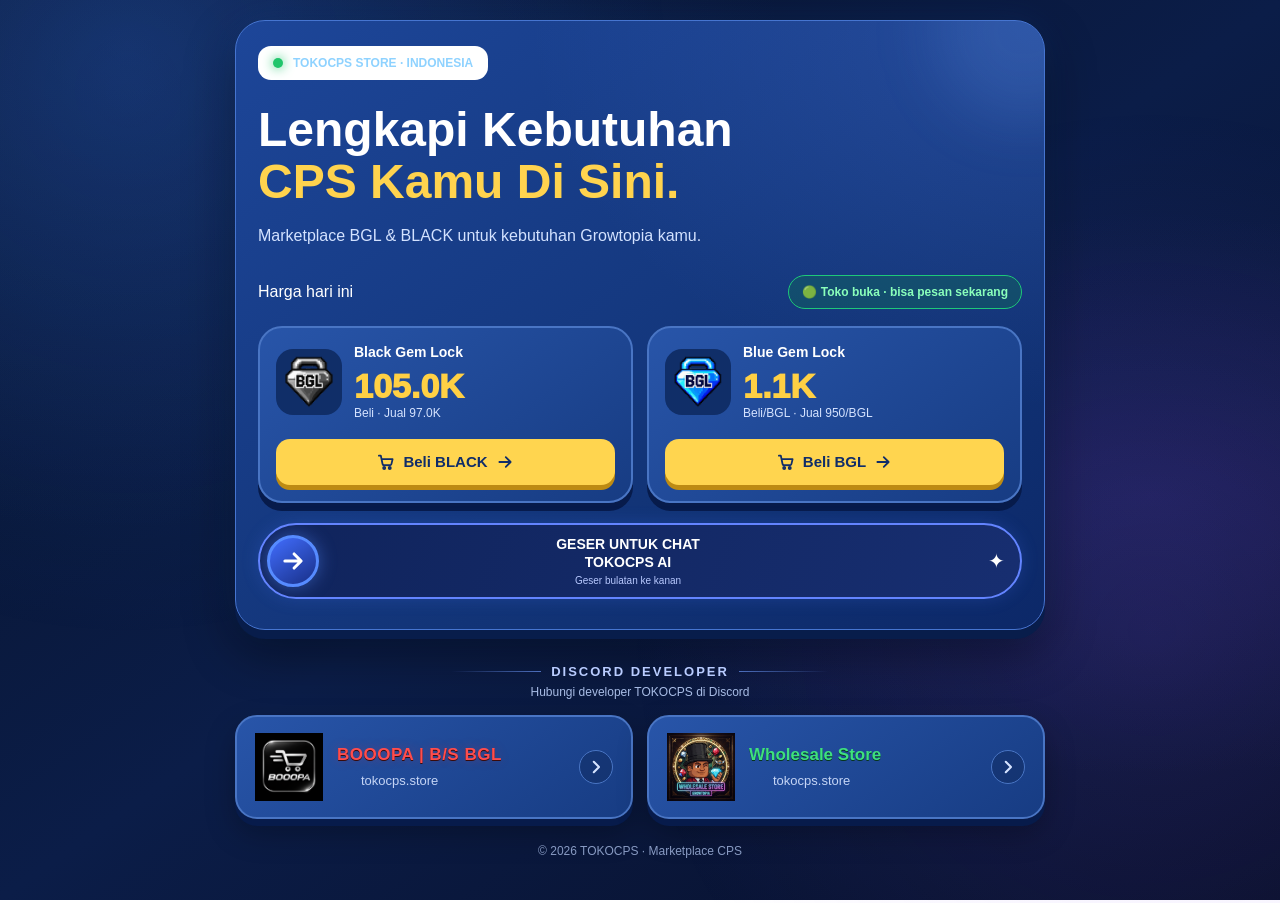
==== index.html @ 4ee720ff "Update index.html" ====
<!DOCTYPE html>
<html lang="id">
<head>
<meta charset="UTF-8">
<meta name="viewport" content="width=device-width, initial-scale=1.0">
<meta name="theme-color" content="#071229">
<title>TOKOCPS | Marketplace</title>
<link rel="stylesheet" href="style.css">
</head>

<body>

<main class="page">
<section class="hero">
 <div class="top-label"><span class="dot"></span>TOKOCPS STORE · INDONESIA</div>
 <h1>Lengkapi Kebutuhan<br><span>CPS Kamu Di Sini.</span></h1>
 <p class="subtitle">Marketplace BGL & BLACK untuk kebutuhan Growtopia kamu.</p>

 <div class="status-row">
  <span class="price-title">Harga hari ini</span>
  <span class="open-status">🟢 Toko buka · bisa pesan sekarang</span>
 </div>

 <div class="products">
  <article class="product">
   <div class="product-head">
    <div class="product-icon"><img src="logo-black.png" alt="BLACK"></div>
    <div class="product-info">
     <div class="product-name">Black Gem Lock</div>
     <div class="price" id="blackPrice">105.0K</div>
     <div class="per">Beli · Jual <span id="blackSellPrice">97.0K</span></div>
    </div>
   </div>
   <button class="buy" onclick="openOrder('BLACK')"><svg class="ico" viewBox="0 0 24 24" aria-hidden="true"><path d="M2.5 3.5h2.6l2.3 11.2a2 2 0 0 0 2 1.6h7.9a2 2 0 0 0 1.9-1.5l1.6-6.6H6.1"/><circle cx="9.6" cy="20" r="1.4"/><circle cx="17" cy="20" r="1.4"/></svg> Beli BLACK <svg class="ico ico-arrow" viewBox="0 0 24 24" aria-hidden="true"><path d="M4.5 12h14.5M13 5.5l6.5 6.5-6.5 6.5"/></svg></button>
  </article>

  <article class="product">
   <div class="product-head">
    <div class="product-icon"><img src="logo-bgl-black.png" alt="BGL"></div>
    <div class="product-info">
     <div class="product-name">Blue Gem Lock</div>
     <div class="price" id="bglPrice">1.1K</div>
     <div class="per">Beli/BGL · Jual <span id="bglSellPrice">950/BGL</span></div>
    </div>
   </div>
   <button class="buy" onclick="openOrder('BGL')"><svg class="ico" viewBox="0 0 24 24" aria-hidden="true"><path d="M2.5 3.5h2.6l2.3 11.2a2 2 0 0 0 2 1.6h7.9a2 2 0 0 0 1.9-1.5l1.6-6.6H6.1"/><circle cx="9.6" cy="20" r="1.4"/><circle cx="17" cy="20" r="1.4"/></svg> Beli BGL <svg class="ico ico-arrow" viewBox="0 0 24 24" aria-hidden="true"><path d="M4.5 12h14.5M13 5.5l6.5 6.5-6.5 6.5"/></svg></button>
  </article>
 </div>

 <div class="ai-banner" id="aiSwipe">
  <div class="ai-swipe-knob" id="aiSwipeKnob"><svg class="ico ico-arrow" viewBox="0 0 24 24" aria-hidden="true"><path d="M4.5 12h14.5M13 5.5l6.5 6.5-6.5 6.5"/></svg></div>
  <div class="ai-label">
   <strong>GESER UNTUK CHAT<br>TOKOCPS AI</strong>
   <small>Geser bulatan ke kanan</small>
  </div>
  <span class="ai-arrow">✦</span>
 </div>
</section>

<!-- DISCORD DEVELOPER -->
<section class="dev-section" id="discordDeveloper">
 <div class="dev-title">DISCORD DEVELOPER</div>
 <p class="dev-sub">Hubungi developer TOKOCPS di Discord</p>
 <div class="dev-list">
  <a class="dev-card" href="https://discord.com/users/1290216319265931326" target="_blank" rel="noopener noreferrer" aria-label="Buka profil Discord Booopa">
   <img class="dev-avatar" src="avatar-booopa.PNG" alt="Foto profil Booopa">
   <div class="dev-info">
    <div class="dev-name-row">
     <span class="dev-name red">BOOOPA | B/S BGL</span>
    </div>
    <div class="dev-bio"><img src="icon-discord.png" alt="">tokocps.store</div>
   </div>
   <span class="dev-go" aria-hidden="true"><svg class="ico ico-chev" viewBox="0 0 24 24" aria-hidden="true"><path d="M9 5l7 7-7 7"/></svg></span>
  </a>

  <a class="dev-card" href="https://discord.com/users/1334621055599251488" target="_blank" rel="noopener noreferrer" aria-label="Buka profil Discord Wholesale Store">
   <img class="dev-avatar" src="avatar-wholesale.png" alt="Foto profil Wholesale Store">
   <div class="dev-info">
    <div class="dev-name-row">
     <span class="dev-name green">Wholesale Store</span>
    </div>
    <div class="dev-bio"><img src="icon-discord.png" alt="">tokocps.store</div>
   </div>
   <span class="dev-go" aria-hidden="true"><svg class="ico ico-chev" viewBox="0 0 24 24" aria-hidden="true"><path d="M9 5l7 7-7 7"/></svg></span>
  </a>
 </div>
</section>

<div class="footer">© 2026 TOKOCPS · Marketplace CPS</div>
</main>

<!-- FORM ORDER -->
<div class="order-overlay" id="orderOverlay">
<section class="order-sheet" id="orderSheet">
<header class="sheet-head">
 <div class="drag-area" id="dragArea"><div class="drag-handle"></div></div>
 <div class="sheet-heading">
  <div class="wa-logo">☏</div>
  <div class="sheet-title">
   <small>TOKOCPS · WHATSAPP ORDER</small>
   <h2>Beli & Jual dibantu Admin</h2>
   <p>Isi detail transaksi dan admin akan membantu melalui WhatsApp.</p>
  </div>
  <button class="sheet-close" onclick="closeOrder()">×</button>
 </div>
</header>

<div class="sheet-content">

<div class="step-card">
 <div class="step-heading"><div class="step-number">01</div><div><h3>Pilih transaksi</h3><p>Pilih beli atau jual.</p></div></div>
 <div class="choice-grid">
  <button class="choice active" id="buyChoice" onclick="setTransaction('Beli')"><strong><svg class="ico" viewBox="0 0 24 24" aria-hidden="true"><path d="M2.5 3.5h2.6l2.3 11.2a2 2 0 0 0 2 1.6h7.9a2 2 0 0 0 1.9-1.5l1.6-6.6H6.1"/><circle cx="9.6" cy="20" r="1.4"/><circle cx="17" cy="20" r="1.4"/></svg> Beli ✓</strong><span>Membeli BGL atau BLACK</span></button>
  <button class="choice" id="sellChoice" onclick="setTransaction('Jual')"><strong><svg class="ico" viewBox="0 0 24 24" aria-hidden="true"><path d="M4 8h15M15 4l4 4-4 4M20 16H5M9 12l-4 4 4 4"/></svg> Jual</strong><span>Menjual BGL atau BLACK</span></button>
 </div>
</div>

<div class="step-card">
 <div class="step-heading"><div class="step-number">02</div><div><h3>Item & Quantity</h3><p>Masukkan jumlah produk.</p></div></div>
 <div class="item-row">
  <div class="item-icon"><img src="logo-bgl-black.png" alt="BGL"></div>
  <div class="item-info"><strong>Blue Gem Lock</strong><small id="itemBGLPrice"></small></div>
  <div class="quantity">
   <button class="qty-btn" onclick="changeQty('bgl',-1)">−</button>
   <div class="qty-value" id="qtyBGL">0</div>
   <button class="qty-btn" onclick="changeQty('bgl',1)">+</button>
  </div>
 </div>
 <div class="item-row">
  <div class="item-icon"><img src="logo-black.png" alt="BLACK"></div>
  <div class="item-info"><strong>Black Gem Lock</strong><small id="itemBLACKPrice"></small></div>
  <div class="quantity">
   <button class="qty-btn" onclick="changeQty('black',-1)">−</button>
   <div class="qty-value" id="qtyBLACK">0</div>
   <button class="qty-btn" onclick="changeQty('black',1)">+</button>
  </div>
 </div>
</div>

<div class="step-card" id="sellDetails" style="display:none">
 <div class="step-heading"><div class="step-number">03</div><div><h3>Detail World & Owner</h3><p>Isi informasi world tempat item akan ditransaksikan.</p></div></div>
 <label class="field-label" for="world">🌎 Nama World</label>
 <input class="field-input" id="world" placeholder="Contoh: TOKOCPS" autocomplete="off">
 <label class="field-label" for="owner">👤 Owner World</label>
 <input class="field-input" id="owner" placeholder="Masukkan nama owner world" autocomplete="off">
</div>

<div class="step-card">
 <div class="step-heading"><div class="step-number" id="paymentStep">03</div><div><h3>Metode pembayaran</h3><p>Pilih metode pembayaran.</p></div></div>
 <select class="payment-select" id="payment" onchange="updateSummary()">
  <option value="">Pilih metode pembayaran</option>
  <option>QRIS</option><option>DANA</option><option>GoPay</option>
  <option>OVO</option><option>Transfer Bank</option><option>Diskusi dengan Admin</option>
 </select>
</div>

<div class="step-card">
 <div class="step-heading"><div class="step-number" id="adminStep">04</div><div><h3>Pilih admin</h3><p>Pilih admin yang ingin dihubungi.</p></div></div>
 <div class="admin-list">
  <button class="admin-card active" id="adminCard1" onclick="selectAdmin(1)">
   <div class="admin-avatar">👤</div>
   <div class="admin-info">
    <div class="admin-name">Booopa | TokoCPS.Store <span class="verified">✓</span></div>
    <div class="admin-status" id="adminStatus1"></div>
   </div>
   <span class="admin-check" id="adminCheck1">✓</span>
  </button>
  <button class="admin-card" id="adminCard2" onclick="selectAdmin(2)">
   <div class="admin-avatar">👤</div>
   <div class="admin-info">
    <div class="admin-name">WholeSale | TokoCPS.Store <span class="verified">✓</span></div>
    <div class="admin-status" id="adminStatus2"></div>
   </div>
   <span class="admin-check" id="adminCheck2" style="display:none">✓</span>
  </button>
 </div>
</div>

<div class="summary-card">
 <div class="summary-head"><small>RINGKASAN TRANSAKSI</small><h3>Pesanan kamu</h3></div>
 <div class="summary-body">
  <div class="summary-line"><span>BGL</span><strong id="sumBGL">0</strong></div>
  <div class="summary-line"><span>BLACK</span><strong id="sumBLACK">0</strong></div>
  <div class="summary-line"><span>Jenis transaksi</span><strong id="sumType">Beli</strong></div>
  <div class="summary-line"><span>World</span><strong id="sumWorld">—</strong></div>
  <div class="summary-line"><span>Owner</span><strong id="sumOwner">—</strong></div>
  <div class="summary-line"><span>Harga BGL</span><strong id="sumPriceBGL">—</strong></div>
  <div class="summary-line"><span>Harga BLACK</span><strong id="sumPriceBLACK">—</strong></div>
  <div class="summary-line"><span>Estimasi total</span><strong id="sumTotal">0</strong></div>
  <div class="summary-line"><span>Pembayaran</span><strong id="sumPayment">—</strong></div>
  <div class="summary-line"><span>Admin</span><strong id="sumAdmin">Booopa</strong></div>
  <div class="summary-total">Estimasi harga dapat berubah. Stok dan nominal akhir dikonfirmasi oleh admin.</div>
 </div>
</div>
<button class="order-submit" onclick="submitOrder()">☏ Konfirmasi WhatsApp <svg class="ico ico-arrow" viewBox="0 0 24 24" aria-hidden="true"><path d="M4.5 12h14.5M13 5.5l6.5 6.5-6.5 6.5"/></svg></button>
<div class="order-note">Pastikan seluruh informasi transaksi sudah benar.</div>
</div>
</section>
</div>

<!-- DISCORD POPUP -->
<div id="tokocpsDiscordPopup">
 <div class="discord-card">
  <div style="font-size:40px;margin-bottom:12px">🎮</div>
  <div class="discord-title">JOIN COMMUNITY TOKOCPS</div>
  <p class="discord-description">Bergabung dengan komunitas TOKOCPS untuk mendapatkan informasi terbaru, stok, event dan giveaway.</p>
  <a class="discord-join" id="discordJoinButton" href="#" target="_blank" rel="noopener noreferrer">JOIN DISCORD <svg class="ico ico-arrow" viewBox="0 0 24 24" aria-hidden="true"><path d="M4.5 12h14.5M13 5.5l6.5 6.5-6.5 6.5"/></svg></a>
  <button class="discord-later" onclick="closeDiscordPopup()">NANTI SAJA</button>
 </div>
</div>

<!-- TOKOCPS AI -->
<div class="ai-panel" id="aiPanel">
 <header class="ai-head">
  <button onclick="toggleAIMenu()" aria-label="Menu">☰</button>
  <div class="ai-head-info">
   <strong>Tokocps AI</strong>
   <small><span class="ai-online"></span>Online · siap membantu</small>
  </div>
  <button onclick="newAIChat()" aria-label="Chat baru">✎</button>
  <button onclick="toggleAI()" aria-label="Tutup">×</button>
 </header>

 <div class="ai-welcome" id="aiWelcome">
  <div class="ai-logo-large"><span>✦</span></div>
  <h2 class="ai-greeting"><span>Selamat datang!</span><br>Mau transaksi apa hari ini?</h2>
  <p class="ai-description">Tanya harga, hitung BGL · DL · WL, atau langsung beli & jual. Semua informasi mengikuti pengaturan harga TOKOCPS.</p>
  <div class="ai-price-chips">
   <div class="ai-chip">💎 Beli <b id="aiBuyPrice">1.1K</b></div>
   <div class="ai-chip">💎 Jual <b class="green" id="aiSellPrice">950</b></div>
   <div class="ai-chip">🔒 BLACK <b id="aiBlackPrice">105K</b></div>
  </div>
  <div class="ai-cards">
   <button class="ai-card" onclick="aiAction('beli')"><div class="ai-card-icon">💎</div><strong>Beli BGL</strong><small>Checkout dengan harga dan stok terbaru</small></button>
   <button class="ai-card" onclick="aiAction('jual')"><div class="ai-card-icon">🔷</div><strong>Jual BGL / BLACK</strong><small>Lihat estimasi payout dari admin</small></button>
   <button class="ai-card" onclick="aiAction('kalkulator')"><div class="ai-card-icon">🟨</div><strong>Hitung BGL · DL · WL</strong><small>Konversi dan estimasi harga beli/jual</small></button>
   <button class="ai-card" onclick="aiAction('aman')"><div class="ai-card-icon">🛡️</div><strong>Aman nggak?</strong><small>Tips transaksi aman di TOKOCPS</small></button>
  </div>
  <div class="ai-quick">
   <button onclick="askAI('Cek stok')">Cek stok</button>
   <button onclick="askAI('Metode pembayaran')">Metode pembayaran</button>
   <button onclick="askAI('Cek pesanan')">Cek pesanan</button>
   <button onclick="askAI('Tools Growtopia')">Tools Growtopia</button>
   <button onclick="askAI('Panduan')">Panduan</button>
  </div>
 </div>

 <div class="ai-chat-area" id="aiMessages">
  <div class="ai-message bot">Halo! 👋 Selamat datang di TOKOCPS AI. Ada yang bisa saya bantu?</div>
 </div>

 <div class="ai-input-area">
  <form class="ai-input-form" onsubmit="sendAI(event)">
   <button type="button" class="ai-add" onclick="aiAction('menu')">+</button>
   <input id="aiInput" placeholder="Tanya TOKOCPS AI..." autocomplete="off">
   <button class="ai-send" type="submit">↑</button>
  </form>
  <div class="ai-disclaimer">TOKOCPS AI bisa keliru. Harga & stok selalu dikonfirmasi saat checkout.</div>
 </div>
</div>

<script src="script.js"></script>
</body>
</html>
---- style.css ----
*{box-sizing:border-box;margin:0;padding:0}
html{scroll-behavior:smooth}
body{
 font-family:Arial,Helvetica,sans-serif;
 color:white;
 background:
 radial-gradient(ellipse at 10% 5%,#254b9b66,transparent 40%),
 radial-gradient(ellipse at 90% 55%,#593bba33,transparent 40%),
 linear-gradient(145deg,#071229,#0b1d48,#080f29);
 background-attachment:fixed;
}
body::before{
 content:"";position:fixed;inset:-50%;z-index:0;pointer-events:none;
 background:radial-gradient(circle at 30% 30%,#2879ff24,transparent 25%),radial-gradient(circle at 70% 60%,#8b5cff20,transparent 25%);
 animation:ambientMove 15s ease-in-out infinite alternate;
}
button{font-family:inherit;cursor:pointer;transition:transform .2s,filter .2s,box-shadow .2s}
button:hover{filter:brightness(1.12)}
.page{position:relative;z-index:1;width:100%;max-width:850px;margin:auto;padding:20px}

/* PARTICLES */
#tokocpsParticles{position:fixed;inset:0;z-index:0;pointer-events:none;overflow:hidden}
.particle{
 position:absolute;bottom:-20px;border-radius:50%;
 background:#78baff;box-shadow:0 0 12px #478aff;
 opacity:0;animation:particleFloat linear infinite;
}
@keyframes particleFloat{
 0%{transform:translateY(0) translateX(0);opacity:0}
 15%{opacity:.65}85%{opacity:.45}
 100%{transform:translateY(-110vh) translateX(45px);opacity:0}
}
@keyframes ambientMove{
 from{transform:translate(-3%,-2%) scale(1)}
 to{transform:translate(3%,3%) scale(1.15)}
}

/* HERO */
.hero{
 position:relative;overflow:hidden;
 padding:25px 22px 30px;border-radius:30px;
 background:radial-gradient(ellipse at 100% 0%,#638fff35,transparent 45%),linear-gradient(145deg,#1d4699,#123477 65%,#0c2868);
 border:1px solid #4675d0;
 box-shadow:0 9px 0 #081d4b,0 20px 50px #0007,0 0 35px #337dff22;
 animation:heroAppear .8s ease both;
}
.hero::before{
 content:"";position:absolute;width:180px;height:180px;
 right:-70px;top:-80px;border-radius:50%;
 background:#75aaff24;filter:blur(30px);
 animation:heroGlow 5s ease-in-out infinite alternate;
 pointer-events:none;
}
@keyframes heroAppear{
 from{opacity:0;transform:translateY(25px)}
 to{opacity:1;transform:translateY(0)}
}
@keyframes heroGlow{
 to{transform:translate(-35px,40px) scale(1.4);opacity:.5}
}
.top-label{
 display:inline-flex;align-items:center;gap:10px;padding:10px 15px;
 border-radius:13px;color:#8ed2ff;background:white;
 font-size:12px;font-weight:900
}
.dot{
 width:10px;height:10px;background:#20c56b;border-radius:50%;
 box-shadow:0 0 12px #20c56b;animation:onlinePulse 1.8s infinite
}
@keyframes onlinePulse{
 50%{box-shadow:0 0 20px #20c56b;transform:scale(1.15)}
}
h1{margin-top:24px;font-size:clamp(32px,7vw,48px);line-height:1.08}
h1 span{color:#ffd34e}
.subtitle{margin-top:16px;color:#d3e2ff;font-size:16px;line-height:1.5}
.status-row{display:flex;justify-content:space-between;align-items:center;flex-wrap:wrap;gap:12px;margin:27px 0 17px}
.open-status{color:#8affbb;background:#0c774b55;border:1px solid #1ec879;border-radius:30px;padding:9px 13px;font-size:12px;font-weight:bold}
.products{display:grid;grid-template-columns:1fr 1fr;gap:14px}
.product{
 min-width:0;padding:16px;border-radius:24px;
 background:linear-gradient(145deg,#2855a9,#173c83);
 border:2px solid #4975c4;box-shadow:0 8px 0 #071b4b;
 position:relative;overflow:hidden;
 transition:transform .3s,box-shadow .3s,border-color .3s
}
.product::after{
 content:"";position:absolute;top:-100%;left:-70%;width:45%;height:300%;
 transform:rotate(25deg);
 background:linear-gradient(90deg,transparent,#ffffff20,transparent);
 transition:left .7s;pointer-events:none
}
.product:hover::after{left:140%}
.product:hover{transform:translateY(-6px);border-color:#8bb9ff;box-shadow:0 12px 25px #0005,0 0 20px #428cff44}
.product-head{display:flex;align-items:center;gap:12px}
.product-icon{width:66px;height:66px;display:grid;place-items:center;flex-shrink:0;border-radius:17px;background:#102e68}
.product-icon img{width:100%;height:100%;object-fit:contain;padding:5px}
.product-info{flex:1;min-width:0}
.product-name{font-size:14px;font-weight:800}
.price{margin-top:7px;color:#ffd044;font-size:clamp(23px,5vw,34px);font-weight:1000}
.per{font-size:12px;color:#d5e3ff}
.buy{width:100%;margin-top:19px;padding:14px 8px;border:0;border-radius:14px;background:#ffd54f;color:#102d69;font-size:15px;font-weight:900;box-shadow:0 5px 0 #bd8b13}
.buy:hover{box-shadow:0 5px 0 #bd8b13,0 0 20px #ffd54f55;transform:translateY(-2px)}
.buy:active{transform:translateY(3px);box-shadow:none}

/* AI SLIDER */
.ai-banner{
 position:relative;margin-top:20px;height:76px;display:flex;
 align-items:center;padding:8px;border-radius:50px;
 border:2px solid #6384ff;
 background:linear-gradient(110deg,#10245c,#172e70,#10245c);
 background-size:200% 100%;color:white;
 box-shadow:0 0 18px #487aff33;overflow:hidden;touch-action:pan-y;
 animation:bannerShimmer 5s linear infinite
}
@keyframes bannerShimmer{to{background-position:200% 0}}
.ai-swipe-knob{
 position:absolute;left:7px;top:50%;transform:translateY(-50%);
 width:52px;height:52px;display:grid;place-items:center;
 border-radius:50%;border:3px solid #568bff;
 background:linear-gradient(145deg,#426eff,#182f87);
 font-size:25px;z-index:2;touch-action:none;
 box-shadow:0 0 18px #578bff77
}
.ai-label{flex:1;text-align:center;pointer-events:none}
.ai-label strong{font-size:14px}
.ai-label small{display:block;margin-top:4px;color:#b8c9ff;font-size:10px}
.ai-arrow{font-size:20px;padding-right:7px}
.footer{position:relative;z-index:1;padding:25px 0;text-align:center;color:#a8bce5;font-size:12px;opacity:.8}

.ico{width:1.2em;height:1.2em;flex-shrink:0;fill:none;stroke:currentColor;stroke-width:2.4;stroke-linecap:round;stroke-linejoin:round;vertical-align:-.22em}
.buy,.order-submit,.discord-join{display:flex;align-items:center;justify-content:center;gap:8px}
.buy .ico-arrow,.order-submit .ico-arrow,.discord-join .ico-arrow{transition:transform .25s}
.buy:hover .ico-arrow,.order-submit:hover .ico-arrow,.discord-join:hover .ico-arrow{transform:translateX(4px)}
.choice strong .ico{margin-right:4px}
.ai-swipe-knob .ico{width:26px;height:26px;stroke-width:2.8;animation:arrowNudge 1.6s ease-in-out infinite}
@keyframes arrowNudge{0%,100%{transform:translateX(-2px)}50%{transform:translateX(3px)}}
.dev-go .ico{width:18px;height:18px;stroke-width:2.8;display:block}

/* DISCORD DEVELOPER */
.dev-section{margin-top:34px;animation:heroAppear .8s ease .2s both}
.dev-title{display:flex;align-items:center;justify-content:center;gap:10px;font-size:13px;font-weight:900;letter-spacing:2px;color:#b9ccff;margin-bottom:6px}
.dev-title::before,.dev-title::after{content:"";height:1px;flex:1;max-width:90px;background:linear-gradient(90deg,transparent,#4d6fbd)}
.dev-title::after{transform:scaleX(-1)}
.dev-sub{text-align:center;font-size:12px;color:#a8bce5;margin-bottom:16px}
.dev-list{display:grid;grid-template-columns:1fr 1fr;gap:14px}
.dev-card{
 position:relative;overflow:hidden;
 display:flex;align-items:center;gap:14px;min-width:0;
 padding:16px 18px;border-radius:22px;
 background:linear-gradient(145deg,#2855a9,#173c83);
 border:2px solid #4975c4;box-shadow:0 7px 0 #071b4b,0 14px 30px #0004;
 color:inherit;text-decoration:none;-webkit-tap-highlight-color:transparent;
 transition:transform .3s,border-color .3s,box-shadow .3s
}
.dev-card::after{
 content:"";position:absolute;top:-100%;left:-70%;width:45%;height:300%;
 transform:rotate(25deg);
 background:linear-gradient(90deg,transparent,#ffffff20,transparent);
 transition:left .7s;pointer-events:none
}
.dev-card:hover::after{left:140%}
.dev-card:hover,.dev-card:focus-visible{transform:translateY(-5px);border-color:#8bb9ff;outline:none;box-shadow:0 7px 0 #071b4b,0 14px 30px #0005,0 0 22px #428cff55}
.dev-card:active{transform:translateY(2px) scale(.98)}
.dev-go{margin-left:auto;flex-shrink:0;color:#d5e3ff;display:grid;place-items:center;width:34px;height:34px;border-radius:50%;background:#0d245466;border:1px solid #4975c4;transition:transform .25s,background .25s}
.dev-card:hover .dev-go{transform:translateX(3px);background:#2f67d4}
.dev-avatar{width:68px;height:68px;flex-shrink:0;object-fit:contain;display:block}
.dev-info{min-width:0;flex:1}
.dev-name-row{display:flex;align-items:center;flex-wrap:wrap;gap:8px}
.dev-name{font-size:17px;font-weight:900;line-height:1.2;overflow-wrap:anywhere}
.dev-name.green{color:#3ee07f;text-shadow:0 1px 0 #06361c;font-family:"Comic Sans MS","Trebuchet MS",Arial,sans-serif}
.dev-name.red{color:#ff4d4d;letter-spacing:.5px;text-shadow:0 1px 0 #3a0b0b,0 0 12px #ff2a2a44}
.dev-bio{display:flex;align-items:center;gap:6px;margin-top:7px;color:#c4d4f5;font-size:13px;overflow-wrap:anywhere}
.dev-bio img{width:18px;height:16px;object-fit:contain;flex-shrink:0}

/* ORDER SHEET */
.order-overlay{
 position:fixed;inset:0;z-index:3000;background:#020819b8;
 display:none;align-items:flex-end;justify-content:center;
 backdrop-filter:blur(12px)
}
.order-overlay.show{display:flex}
.order-sheet{
 width:100%;max-width:850px;height:90vh;max-height:95vh;
 background:linear-gradient(145deg,#102b60f5,#081b43f8);
 border:1px solid #4779d8;border-radius:32px 32px 0 0;
 overflow:hidden;display:flex;flex-direction:column;
 transform:translateY(100%);transition:transform .3s ease;
 backdrop-filter:blur(20px)
}
.order-overlay.show .order-sheet{transform:translateY(0);animation:sheetEntrance .4s cubic-bezier(.2,.8,.2,1)}
@keyframes sheetEntrance{from{transform:translateY(100%)}to{transform:translateY(0)}}
.sheet-head{flex-shrink:0;padding:17px 20px 20px;background:linear-gradient(135deg,#2365e8,#1744a3);border-bottom:2px solid #588aff}
.drag-area{height:20px;display:flex;justify-content:center;touch-action:none}
.drag-handle{width:88px;height:8px;border-radius:20px;background:#dce8ff}
.sheet-heading{display:flex;align-items:center;gap:13px;margin-top:9px}
.wa-logo{width:55px;height:55px;display:grid;place-items:center;border-radius:17px;background:#20c967;font-size:30px}
.sheet-title{flex:1;min-width:0}
.sheet-title small{font-size:11px;font-weight:900;color:#dbe7ff}
.sheet-title h2{font-size:22px;margin:7px 0}
.sheet-title p{font-size:12px;line-height:1.5;color:#dce7ff}
.sheet-close{width:44px;height:44px;border:3px solid #ffd34e;border-radius:14px;background:white;color:#2362db;font-size:26px}
.sheet-content{overflow-y:auto;padding:14px;flex:1}
.step-card{
 padding:15px;margin-bottom:14px;border:2px solid #4b79c7;
 border-radius:23px;
 background:linear-gradient(145deg,#1c478cdd,#12336fdd);
 box-shadow:0 6px 20px #0003
}
.step-heading{display:flex;align-items:center;gap:12px;margin-bottom:14px}
.step-number{width:45px;height:45px;display:grid;place-items:center;background:#ffd34e;color:#102b62;border-radius:14px;font-size:21px;font-weight:900}
.step-heading h3{font-size:17px;margin-bottom:4px}
.step-heading p{font-size:12px;color:#c6d9ff}
.choice-grid{display:grid;grid-template-columns:1fr 1fr;gap:10px}
.choice{padding:14px;text-align:left;border:2px solid #315da8;border-radius:18px;background:#0d2454;color:white;min-height:90px}
.choice.active{border:3px solid #62a0ff;background:#123778}
.choice:hover,.admin-card:hover{transform:translateY(-3px);border-color:#79aaff}
.choice strong{display:block;font-size:17px;margin-bottom:7px}
.choice span{font-size:12px;color:#c4d7ff}
.item-row{display:flex;align-items:center;gap:9px;padding:10px;margin-top:10px;border:1px solid #315ba3;border-radius:18px;background:#0d2454}
.item-icon{width:52px;height:52px;flex-shrink:0;border-radius:13px;overflow:hidden;background:#173e88}
.item-icon img{width:100%;height:100%;object-fit:contain;padding:4px}
.item-info{flex:1;min-width:0}
.item-info strong{font-size:14px}
.item-info small{display:block;margin-top:5px;color:#bfd2f5;font-size:11px}
.quantity{display:flex;align-items:center;gap:5px}
.qty-btn{width:35px;height:42px;border:0;border-radius:12px;background:white;color:#1e5ed4;font-size:22px}
.qty-value{width:42px;height:42px;display:grid;place-items:center;border:2px solid #315fae;border-radius:12px;font-weight:bold}
.payment-select,.field-input{width:100%;padding:14px;border:2px solid #315da8;border-radius:14px;background:#0d2454;color:white;font-size:14px;outline:none;margin-top:8px}
.field-input::placeholder{color:#91a9d5}
.field-label{display:block;margin-top:13px;font-size:12px;font-weight:bold;color:#dbe7ff}
.admin-list{display:grid;grid-template-columns:1fr 1fr;gap:9px}
.admin-card{position:relative;display:flex;align-items:center;gap:8px;padding:11px 7px;border:2px solid #315da8;border-radius:16px;background:#0d2454;color:white;text-align:left;min-width:0}
.admin-card.active{border:3px solid #62a0ff;background:#123778}
.admin-card:disabled{opacity:.45}
.admin-avatar{width:34px;height:34px;display:grid;place-items:center;border-radius:50%;background:#315da8}
.admin-info{min-width:0;flex:1}
.admin-name{font-size:11px;font-weight:900;overflow-wrap:anywhere}
.verified{display:inline-grid;place-items:center;width:15px;height:15px;border-radius:50%;background:#2786ff;font-size:10px}
.admin-status{font-size:10px;font-weight:bold;margin-top:5px}
.online{color:#18d777;text-shadow:0 0 10px #18d77777}
.offline{color:#9ba9c4}
.admin-check{position:absolute;right:5px;top:5px;background:#13bd73;border-radius:50%;width:18px;height:18px;display:grid;place-items:center;font-size:11px}
.summary-card{background:#f1f5ff;color:#10244b;border-radius:20px;overflow:hidden;margin-bottom:14px;box-shadow:0 10px 35px #0004}
.summary-head{padding:15px;border-bottom:1px solid #d1def6}
.summary-head small{color:#2464dc;font-weight:900}
.summary-head h3{font-size:21px;margin-top:6px}
.summary-body{padding:12px 16px}
.summary-line{display:flex;justify-content:space-between;gap:10px;padding:11px 0;border-bottom:1px dashed #c7d7f3;color:#52688f;font-size:13px}
.summary-line strong{color:#10244b;text-align:right;overflow-wrap:anywhere}
.summary-total{font-size:11px;color:#607394;padding-top:12px;line-height:1.5}
.order-submit{width:100%;padding:16px;border:0;border-radius:15px;background:#18c76a;color:white;font-size:15px;font-weight:900;box-shadow:0 5px 0 #07894a}
.order-submit:hover{box-shadow:0 5px 0 #07894a,0 0 25px #18c76a55;transform:translateY(-2px)}
.order-note{text-align:center;font-size:11px;color:#b8cafa;padding:12px}

/* TOKOCPS AI */
.ai-panel{
 position:fixed;inset:0;z-index:5000;display:none;
 flex-direction:column;overflow:hidden;
 background:radial-gradient(ellipse at 50% 0%,#304d9633,transparent 45%),linear-gradient(145deg,#071229,#0b1530,#080d20);
 color:#eef3ff
}
.ai-panel.show{display:flex}
.ai-head{min-height:85px;display:flex;align-items:center;gap:13px;padding:15px 20px;background:#081329ef;border-bottom:1px solid #263963;backdrop-filter:blur(20px)}
.ai-head button{border:0;background:transparent;color:#e5edff;font-size:27px}
.ai-head-info{flex:1;min-width:0}
.ai-head-info strong{font-size:21px}
.ai-head-info small{display:block;margin-top:5px;color:#a8b9dc;font-size:13px}
.ai-online{display:inline-block;width:11px;height:11px;margin-right:6px;border-radius:50%;background:#20d889;box-shadow:0 0 12px #20d889}
.ai-welcome{flex:1;overflow-y:auto;padding:20px;text-align:center}
.ai-logo-large{
 width:115px;height:115px;margin:5px auto 30px;
 display:grid;place-items:center;border-radius:50%;
 border:7px solid transparent;
 background:linear-gradient(#101d42,#101d42) padding-box,conic-gradient(#39d9dc,#a4e889,#ffd34e,#8b5bff,#39d9dc) border-box;
 box-shadow:0 0 30px #526aff33;
 animation:logoGlow 3s ease-in-out infinite alternate,logoFloat 4s ease-in-out infinite
}
@keyframes logoGlow{to{box-shadow:0 0 40px #607aff88}}
@keyframes logoFloat{0%,100%{transform:translateY(0)}50%{transform:translateY(-7px)}}
.ai-logo-large span{font-size:53px;color:white}
.ai-greeting{font-size:clamp(29px,7vw,42px);font-weight:900;line-height:1.2}
.ai-greeting span{background:linear-gradient(90deg,#648cff,#c38bff,#ffd45d);background-clip:text;-webkit-background-clip:text;color:transparent}
.ai-description{margin:22px auto;color:#9eafd2;font-size:15px;line-height:1.7;max-width:600px}
.ai-price-chips{display:flex;justify-content:center;gap:9px;flex-wrap:wrap;margin:22px 0 30px}
.ai-chip{padding:11px 14px;border:1px solid #29447c;border-radius:30px;background:#0c1935;color:#aebfe3;font-size:13px;font-weight:bold;transition:.25s}
.ai-chip b{color:#ffd34e}
.ai-chip .green{color:#22d58a}
.ai-chip:hover{border-color:#759bff;box-shadow:0 0 15px #4d80ff33}
.ai-cards{display:grid;grid-template-columns:1fr 1fr;gap:13px;text-align:left}
.ai-card{min-height:150px;padding:18px;border:2px solid #314d85;border-radius:27px;background:linear-gradient(145deg,#16274c,#0c1935);color:white;text-align:left;box-shadow:0 6px 0 #030a18;transition:.25s}
.ai-card:hover{transform:translateY(-5px);border-color:#789cff;box-shadow:0 8px 25px #416fff30}
.ai-card:active{transform:scale(.97)}
.ai-card-icon{width:55px;height:55px;display:grid;place-items:center;border-radius:18px;border:1px solid #293e70;background:#0b1836;font-size:29px;margin-bottom:18px}
.ai-card strong{display:block;font-size:16px;margin-bottom:7px}
.ai-card small{display:block;color:#9cafd3;font-size:12px;line-height:1.5}
.ai-quick{display:flex;justify-content:center;flex-wrap:wrap;gap:9px;margin:25px 0 15px}
.ai-quick button{padding:11px 15px;border:1px solid #2c447b;border-radius:30px;background:transparent;color:#e3eaff;font-size:13px}
.ai-chat-area{display:none;flex:1;overflow-y:auto;padding:20px}
.ai-chat-area.show{display:block}
.ai-message{max-width:88%;width:fit-content;padding:13px 16px;margin-bottom:13px;border-radius:17px;font-size:14px;line-height:1.6;white-space:pre-wrap;overflow-wrap:anywhere;animation:messageAppear .3s ease both}
@keyframes messageAppear{from{opacity:0;transform:translateY(10px)}to{opacity:1;transform:translateY(0)}}
.ai-message.bot{background:#172746;color:#edf3ff;border-bottom-left-radius:4px}
.ai-message.user{margin-left:auto;background:#355ac1;color:white;border-bottom-right-radius:4px}
.ai-input-area{padding:12px 18px 18px;background:#071229}
.ai-input-form{display:flex;align-items:center;gap:10px;padding:9px 12px;border:2px solid #263e75;border-radius:45px;background:#101d3d;box-shadow:0 4px 15px #0004}
.ai-input-form:focus-within{border-color:#6695ff;box-shadow:0 0 20px #477dff30}
.ai-add{width:38px;height:38px;flex-shrink:0;background:transparent;border:0;color:white;font-size:29px}
.ai-input-form input{flex:1;min-width:0;padding:12px 5px;border:0;outline:none;background:transparent;color:white;font-size:15px}
.ai-input-form input::placeholder{color:#7183aa}
.ai-send{width:48px;height:48px;flex-shrink:0;border:0;border-radius:50%;background:linear-gradient(135deg,#477bff,#704cff);color:white;font-size:23px;box-shadow:0 0 15px #477bff55}
.ai-send:disabled{opacity:.5}
.ai-disclaimer{text-align:center;color:#7185ad;font-size:10px;margin-top:12px}

/* DISCORD POPUP */
#tokocpsDiscordPopup{position:fixed;inset:0;z-index:2000;display:none;align-items:center;justify-content:center;padding:16px;background:#0009;backdrop-filter:blur(12px)}
#tokocpsDiscordPopup.show{display:flex}
.discord-card{width:100%;max-width:350px;padding:22px;border-radius:23px;background:linear-gradient(145deg,#203d77,#10254e);border:1px solid #536fc0;text-align:center;box-shadow:0 20px 60px #0008,0 0 30px #5278ff33;animation:popupAppear .35s ease both}
@keyframes popupAppear{from{opacity:0;transform:translateY(20px) scale(.95)}to{opacity:1;transform:translateY(0) scale(1)}}
.discord-title{font-size:20px;font-weight:900;margin-bottom:10px}
.discord-description{color:#c4d4f5;font-size:12px;line-height:1.5;margin-bottom:18px}
.discord-join,.discord-later{display:block;width:100%;padding:13px;border:0;border-radius:12px;background:#5865f2;color:white;font-weight:bold;text-decoration:none}
.discord-later{margin-top:9px;background:#ffffff13;color:white;border:1px solid #52658e}

/* MOBILE */
@media(max-width:640px){
 .dev-list{grid-template-columns:1fr}
}
@media(max-width:440px){
 .page{padding:10px}
 .hero{padding:17px 14px 21px;border-radius:24px}
 .top-label{padding:7px 10px;font-size:10px}
 h1{margin-top:17px;font-size:28px}
 .subtitle{font-size:13px}
 .status-row{margin:20px 0 13px}
 .open-status{padding:7px 9px;font-size:10px}
 .products{gap:8px}
 .product{padding:10px;border-radius:19px}
 .product-head{gap:8px}
 .product-icon{width:43px;height:43px}
 .product-name{font-size:11px}
 .price{font-size:clamp(15px,4.7vw,22px)}
 .per{font-size:10px}
 .buy{margin-top:13px;padding:10px 5px;font-size:12px}
 .ai-banner{height:65px}
 .ai-swipe-knob{width:45px;height:45px}
 .ai-label strong{font-size:12px}
 .dev-section{margin-top:26px}
 .dev-card{padding:13px 14px;gap:11px;border-radius:18px}
 .dev-avatar{width:58px;height:58px}
 .dev-name{font-size:15px}
 .dev-bio{font-size:12px}
 .order-sheet{height:92vh;border-radius:25px 25px 0 0}
 .sheet-head{padding:12px 14px}
 .sheet-heading{gap:9px}
 .wa-logo{width:45px;height:45px;font-size:25px}
 .sheet-title h2{font-size:18px}
 .sheet-title p{font-size:11px}
 .sheet-close{width:39px;height:39px}
 .sheet-content{padding:10px}
 .step-card{padding:12px}
 .admin-card{gap:5px;padding:9px 5px}
 .admin-avatar{width:28px;height:28px;font-size:14px}
 .admin-name{font-size:10px}
 .ai-head{min-height:80px;padding:12px 17px}
 .ai-head-info strong{font-size:19px}
 .ai-welcome{padding:8px 17px 12px}
 .ai-logo-large{width:105px;height:105px;margin-bottom:25px}
 .ai-logo-large span{font-size:46px}
 .ai-description{font-size:14px;margin:19px auto}
 .ai-price-chips{gap:7px;margin:18px 0 26px}
 .ai-chip{padding:9px 10px;font-size:11px}
 .ai-cards{gap:10px}
 .ai-card{min-height:145px;padding:13px;border-radius:23px}
 .ai-card-icon{width:48px;height:48px;font-size:25px;margin-bottom:15px}
 .ai-card strong{font-size:14px}
 .ai-card small{font-size:11px}
 .ai-quick{gap:7px;margin:22px 0 12px}
 .ai-quick button{padding:9px 12px;font-size:12px}
 .ai-input-area{padding:9px 12px 16px}
 .ai-input-form{gap:5px;padding:6px 9px}
 .ai-input-form input{font-size:14px}
 .ai-send{width:43px;height:43px}
}
@media(max-width:350px){
 .product{padding:8px}
 .product-icon{width:37px;height:37px}
 .product-name{font-size:10px}
 .price{font-size:15px}
 .admin-avatar{display:none}
 .ai-card{padding:10px}
 .ai-card strong{font-size:12px}
 .dev-avatar{width:50px;height:50px}
}
body.sheet-open{overflow:hidden}

@media(prefers-reduced-motion:reduce){
 *,*::before,*::after{
  animation-duration:.01ms!important;
  animation-iteration-count:1!important;
  transition-duration:.01ms!important;
  scroll-behavior:auto!important
 }
}
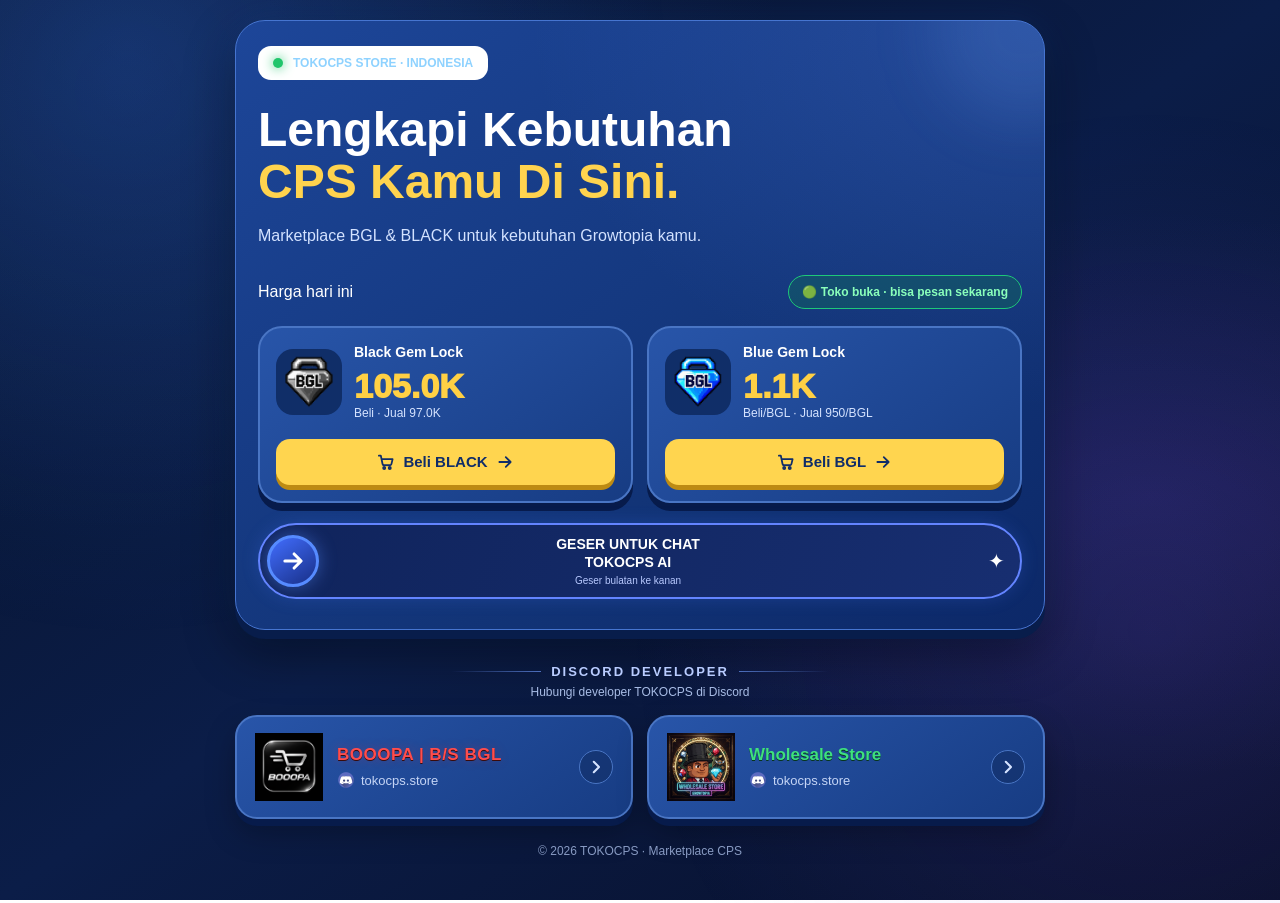
==== commit b561d4e5: "Update index.html" ====
--- a/index.html
+++ b/index.html
@@ -68,7 +68,7 @@
     <div class="dev-name-row">
      <span class="dev-name red">BOOOPA | B/S BGL</span>
     </div>
-    <div class="dev-bio"><img src="icon-discord.png" alt="">tokocps.store</div>
+    <div class="dev-bio"><img src="icon-discord.PNG" alt="">tokocps.store</div>
    </div>
    <span class="dev-go" aria-hidden="true"><svg class="ico ico-chev" viewBox="0 0 24 24" aria-hidden="true"><path d="M9 5l7 7-7 7"/></svg></span>
   </a>
@@ -79,7 +79,7 @@
     <div class="dev-name-row">
      <span class="dev-name green">Wholesale Store</span>
     </div>
-    <div class="dev-bio"><img src="icon-discord.png" alt="">tokocps.store</div>
+    <div class="dev-bio"><img src="icon-discord.PNG" alt="">tokocps.store</div>
    </div>
    <span class="dev-go" aria-hidden="true"><svg class="ico ico-chev" viewBox="0 0 24 24" aria-hidden="true"><path d="M9 5l7 7-7 7"/></svg></span>
   </a>
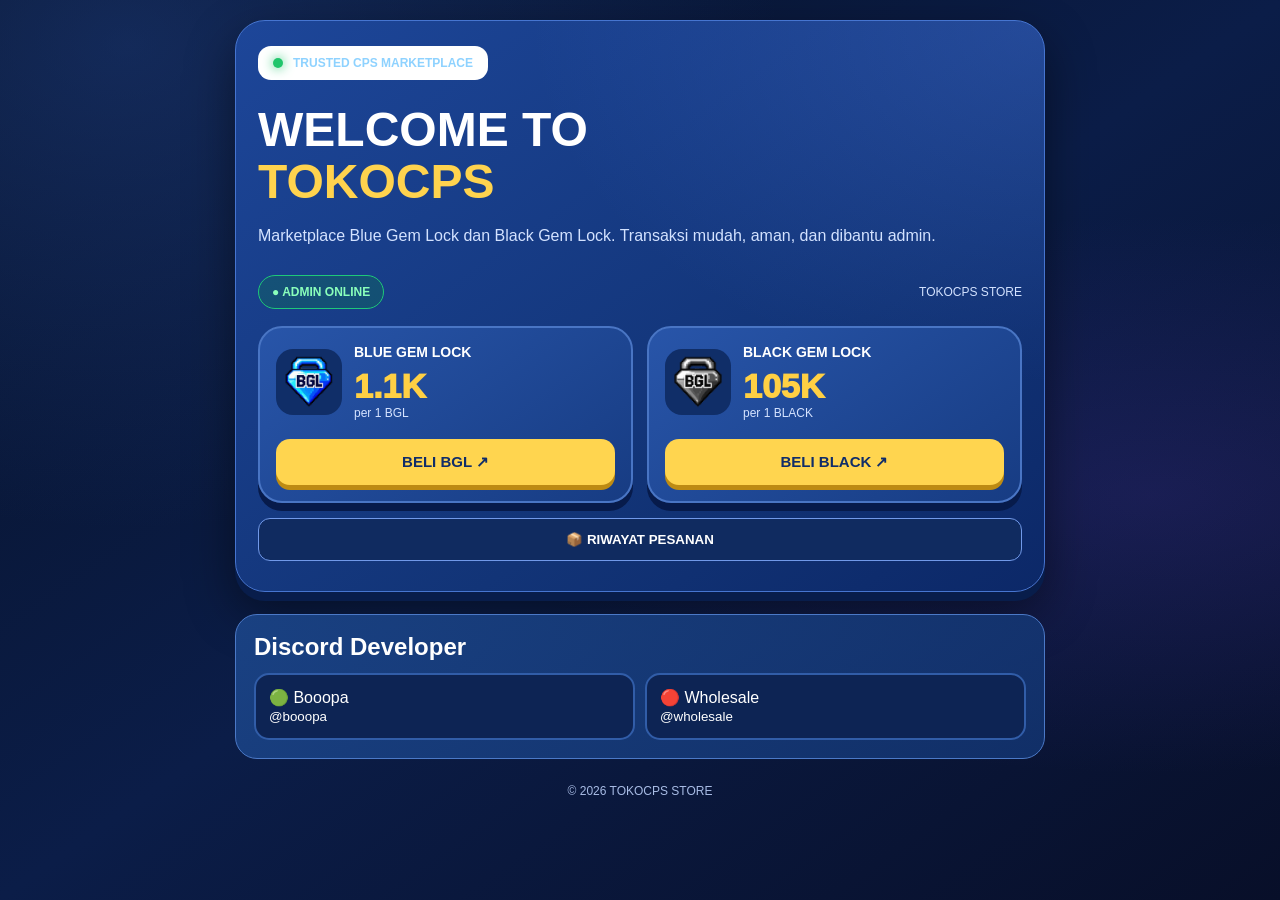
==== commit aa866263: "Update index.html" ====
--- a/index.html
+++ b/index.html
@@ -1,264 +1,264 @@
+
 <!DOCTYPE html>
 <html lang="id">
 <head>
 <meta charset="UTF-8">
 <meta name="viewport" content="width=device-width, initial-scale=1.0">
-<meta name="theme-color" content="#071229">
 <title>TOKOCPS | Marketplace</title>
-<link rel="stylesheet" href="style.css">
+<style>
+*{box-sizing:border-box;margin:0;padding:0}
+html{scroll-behavior:smooth}
+body{font-family:Arial,Helvetica,sans-serif;color:white;min-height:100vh;background:radial-gradient(ellipse at 10% 5%,#254b9b66,transparent 40%),radial-gradient(ellipse at 90% 55%,#593bba33,transparent 40%),linear-gradient(145deg,#071229,#0b1d48,#080f29);background-attachment:fixed}
+button{font-family:inherit;cursor:pointer;transition:.2s}
+button:hover{filter:brightness(1.12)}
+.page{position:relative;z-index:1;width:100%;max-width:850px;margin:auto;padding:20px}
+.hero{padding:25px 22px 30px;border-radius:30px;background:radial-gradient(ellipse at 100% 0%,#638fff35,transparent 45%),linear-gradient(145deg,#1d4699,#123477 65%,#0c2868);border:1px solid #4675d0;box-shadow:0 9px 0 #081d4b,0 20px 50px #0007}
+.top-label{display:inline-flex;align-items:center;gap:10px;padding:10px 15px;border-radius:13px;color:#8ed2ff;background:white;font-size:12px;font-weight:900}
+.dot{width:10px;height:10px;background:#20c56b;border-radius:50%;box-shadow:0 0 12px #20c56b}
+h1{margin-top:24px;font-size:clamp(32px,7vw,48px);line-height:1.08}
+h1 span{color:#ffd34e}
+.subtitle{margin-top:16px;color:#d3e2ff;font-size:16px;line-height:1.5}
+.status-row{display:flex;justify-content:space-between;align-items:center;flex-wrap:wrap;gap:12px;margin:27px 0 17px}
+.open-status{color:#8affbb;background:#0c774b55;border:1px solid #1ec879;border-radius:30px;padding:9px 13px;font-size:12px;font-weight:bold}
+.products{display:grid;grid-template-columns:1fr 1fr;gap:14px}
+.product{min-width:0;padding:16px;border-radius:24px;background:linear-gradient(145deg,#2855a9,#173c83);border:2px solid #4975c4;box-shadow:0 8px 0 #071b4b;position:relative}
+.product-head{display:flex;align-items:center;gap:12px}
+.product-icon{width:66px;height:66px;display:grid;place-items:center;flex-shrink:0;border-radius:17px;background:#102e68}
+.product-icon img{width:100%;height:100%;object-fit:contain;padding:5px}
+.product-info{flex:1;min-width:0}
+.product-name{font-size:14px;font-weight:800}
+.price{margin-top:7px;color:#ffd044;font-size:clamp(23px,5vw,34px);font-weight:1000}
+.per{font-size:12px;color:#d5e3ff}
+.buy{width:100%;margin-top:19px;padding:14px 8px;border:0;border-radius:14px;background:#ffd54f;color:#102d69;font-size:15px;font-weight:900;box-shadow:0 5px 0 #bd8b13}
+.buy:active{transform:translateY(3px);box-shadow:none}
+.footer{text-align:center;color:#a8bce5;font-size:12px;padding:25px 0}
+.section{margin-top:22px;padding:18px;border-radius:22px;background:linear-gradient(145deg,#1c478cdd,#12336fdd);border:1px solid #4b79c7}
+.section h2{margin-bottom:12px}
+.admin-list{display:grid;grid-template-columns:1fr 1fr;gap:10px}
+.admin-card{padding:13px;border:2px solid #315da8;border-radius:15px;background:#0d2454;color:white;text-align:left}
+.admin-card.active{border-color:#62a0ff;background:#123778}
+.order-overlay,.history-overlay{position:fixed;inset:0;z-index:3000;background:#020819d9;display:none;align-items:flex-end;justify-content:center;backdrop-filter:blur(10px)}
+.order-overlay.show,.history-overlay.show{display:flex}
+.order-sheet{width:100%;max-width:850px;height:92vh;max-height:95vh;background:linear-gradient(145deg,#102b60,#081b43);border:1px solid #4779d8;border-radius:28px 28px 0 0;overflow:auto;padding:20px}
+.sheet-head{display:flex;align-items:center;justify-content:space-between;margin-bottom:18px}
+.sheet-head h2{font-size:21px}
+.close{border:0;border-radius:10px;padding:10px 14px;background:#fff;color:#1744a3;font-size:18px;font-weight:bold}
+.step-card{padding:15px;margin-bottom:14px;border:2px solid #4b79c7;border-radius:20px;background:linear-gradient(145deg,#1c478cdd,#12336fdd)}
+.step-card h3{font-size:16px;margin-bottom:12px}
+.choice-grid{display:grid;grid-template-columns:1fr 1fr;gap:10px}
+.choice{padding:13px;text-align:left;border:2px solid #315da8;border-radius:15px;background:#0d2454;color:white}
+.choice.active{border-color:#62a0ff;background:#123778}
+.item-row{display:flex;align-items:center;gap:9px;padding:10px;margin-top:10px;border:1px solid #315ba3;border-radius:15px;background:#0d2454}
+.item-icon{width:48px;height:48px;flex-shrink:0;border-radius:12px;overflow:hidden;background:#173e88}
+.item-icon img{width:100%;height:100%;object-fit:contain;padding:4px}
+.item-info{flex:1;min-width:0}
+.item-info small{display:block;margin-top:5px;color:#bfd2f5;font-size:11px}
+.quantity{display:flex;align-items:center;gap:5px}
+.qty-btn{width:32px;height:36px;border:0;border-radius:9px;background:white;color:#1e5ed4;font-size:20px}
+.qty-value{width:35px;text-align:center;font-weight:bold}
+.field-label{display:block;margin-top:12px;font-size:12px;font-weight:bold;color:#dbe7ff}
+.field-input{width:100%;padding:13px;border:2px solid #315da8;border-radius:12px;background:#0d2454;color:white;font-size:14px;margin-top:7px;outline:none}
+.field-input::placeholder{color:#91a9d5}
+.summary-card{background:#f1f5ff;color:#10244b;border-radius:17px;overflow:hidden;margin-bottom:14px}
+.summary-head{padding:14px;border-bottom:1px solid #d1def6}
+.summary-head small{color:#2464dc;font-weight:900}
+.summary-body{padding:12px 15px}
+.summary-line{display:flex;justify-content:space-between;gap:10px;padding:9px 0;border-bottom:1px dashed #c7d7f3;color:#52688f;font-size:13px}
+.summary-line strong{color:#10244b;text-align:right}
+.order-submit{width:100%;padding:16px;border:0;border-radius:13px;background:#18c76a;color:white;font-size:15px;font-weight:900}
+.order-note{text-align:center;font-size:11px;color:#b8cafa;padding:12px}
+.qris-image{display:block;width:100%;max-width:340px;max-height:430px;object-fit:contain;margin:15px auto;background:white;border-radius:15px;padding:8px}
+.qris-title{text-align:center;color:#ffd34e;font-size:20px;font-weight:900}
+.qris-amount{text-align:center;font-size:26px;font-weight:900;margin:12px 0}
+.order-id{text-align:center;font-size:12px;color:#c6d9ff;overflow-wrap:anywhere}
+.history-button{width:100%;margin-top:15px;padding:13px;border:1px solid #7199e9;border-radius:12px;background:#102b60;color:white;font-weight:bold}
+.history-item{padding:14px;margin:12px 0;border:1px solid #4779d8;border-radius:14px;background:#0d2454}
+.history-item p{font-size:13px;color:#d5e3ff;margin-top:6px}
+.status{display:inline-block;margin-top:9px;padding:6px 9px;border-radius:20px;background:#705d16;color:#ffe17a;font-size:11px;font-weight:bold}
+.status.success{background:#0c774b;color:#8affbb}
+.status.rejected{background:#702929;color:#ffaaaa}
+@media(max-width:440px){.page{padding:10px}.hero{padding:18px 14px}.products{gap:8px}.product{padding:10px}.product-icon{width:43px;height:43px}.price{font-size:20px}.buy{padding:11px 5px;font-size:12px}.order-sheet{height:94vh;padding:13px}.admin-list{gap:7px}.admin-card{padding:10px 7px;font-size:12px}}
+</style>
 </head>
-
 <body>
-
-<main class="page">
+<div class="page">
 <section class="hero">
- <div class="top-label"><span class="dot"></span>TOKOCPS STORE · INDONESIA</div>
- <h1>Lengkapi Kebutuhan<br><span>CPS Kamu Di Sini.</span></h1>
- <p class="subtitle">Marketplace BGL & BLACK untuk kebutuhan Growtopia kamu.</p>
-
- <div class="status-row">
-  <span class="price-title">Harga hari ini</span>
-  <span class="open-status">🟢 Toko buka · bisa pesan sekarang</span>
- </div>
-
- <div class="products">
-  <article class="product">
-   <div class="product-head">
-    <div class="product-icon"><img src="logo-black.png" alt="BLACK"></div>
-    <div class="product-info">
-     <div class="product-name">Black Gem Lock</div>
-     <div class="price" id="blackPrice">105.0K</div>
-     <div class="per">Beli · Jual <span id="blackSellPrice">97.0K</span></div>
-    </div>
-   </div>
-   <button class="buy" onclick="openOrder('BLACK')"><svg class="ico" viewBox="0 0 24 24" aria-hidden="true"><path d="M2.5 3.5h2.6l2.3 11.2a2 2 0 0 0 2 1.6h7.9a2 2 0 0 0 1.9-1.5l1.6-6.6H6.1"/><circle cx="9.6" cy="20" r="1.4"/><circle cx="17" cy="20" r="1.4"/></svg> Beli BLACK <svg class="ico ico-arrow" viewBox="0 0 24 24" aria-hidden="true"><path d="M4.5 12h14.5M13 5.5l6.5 6.5-6.5 6.5"/></svg></button>
-  </article>
-
-  <article class="product">
-   <div class="product-head">
-    <div class="product-icon"><img src="logo-bgl-black.png" alt="BGL"></div>
-    <div class="product-info">
-     <div class="product-name">Blue Gem Lock</div>
-     <div class="price" id="bglPrice">1.1K</div>
-     <div class="per">Beli/BGL · Jual <span id="bglSellPrice">950/BGL</span></div>
-    </div>
-   </div>
-   <button class="buy" onclick="openOrder('BGL')"><svg class="ico" viewBox="0 0 24 24" aria-hidden="true"><path d="M2.5 3.5h2.6l2.3 11.2a2 2 0 0 0 2 1.6h7.9a2 2 0 0 0 1.9-1.5l1.6-6.6H6.1"/><circle cx="9.6" cy="20" r="1.4"/><circle cx="17" cy="20" r="1.4"/></svg> Beli BGL <svg class="ico ico-arrow" viewBox="0 0 24 24" aria-hidden="true"><path d="M4.5 12h14.5M13 5.5l6.5 6.5-6.5 6.5"/></svg></button>
-  </article>
- </div>
-
- <div class="ai-banner" id="aiSwipe">
-  <div class="ai-swipe-knob" id="aiSwipeKnob"><svg class="ico ico-arrow" viewBox="0 0 24 24" aria-hidden="true"><path d="M4.5 12h14.5M13 5.5l6.5 6.5-6.5 6.5"/></svg></div>
-  <div class="ai-label">
-   <strong>GESER UNTUK CHAT<br>TOKOCPS AI</strong>
-   <small>Geser bulatan ke kanan</small>
-  </div>
-  <span class="ai-arrow">✦</span>
- </div>
+<div class="top-label"><span class="dot"></span> TRUSTED CPS MARKETPLACE</div>
+<h1>WELCOME TO<br><span>TOKOCPS</span></h1>
+<p class="subtitle">Marketplace Blue Gem Lock dan Black Gem Lock. Transaksi mudah, aman, dan dibantu admin.</p>
+<div class="status-row"><span class="open-status">● ADMIN ONLINE</span><span style="color:#d3e2ff;font-size:12px">TOKOCPS STORE</span></div>
+<div class="products">
+<article class="product">
+<div class="product-head">
+<div class="product-icon"><img src="logo-bgl-black.png" alt="BGL"></div>
+<div class="product-info"><div class="product-name">BLUE GEM LOCK</div><div class="price">1.1K</div><div class="per">per 1 BGL</div></div>
+</div>
+<button class="buy" onclick="openOrder('BGL')">BELI BGL ↗</button>
+</article>
+<article class="product">
+<div class="product-head">
+<div class="product-icon"><img src="logo-black.png" alt="BLACK"></div>
+<div class="product-info"><div class="product-name">BLACK GEM LOCK</div><div class="price">105K</div><div class="per">per 1 BLACK</div></div>
+</div>
+<button class="buy" onclick="openOrder('BLACK')">BELI BLACK ↗</button>
+</article>
+</div>
+<button class="history-button" onclick="showHistory()">📦 RIWAYAT PESANAN</button>
 </section>
-
-<!-- DISCORD DEVELOPER -->
-<section class="dev-section" id="discordDeveloper">
- <div class="dev-title">DISCORD DEVELOPER</div>
- <p class="dev-sub">Hubungi developer TOKOCPS di Discord</p>
- <div class="dev-list">
-  <a class="dev-card" href="https://discord.com/users/1290216319265931326" target="_blank" rel="noopener noreferrer" aria-label="Buka profil Discord Booopa">
-   <img class="dev-avatar" src="avatar-booopa.PNG" alt="Foto profil Booopa">
-   <div class="dev-info">
-    <div class="dev-name-row">
-     <span class="dev-name red">BOOOPA | B/S BGL</span>
-    </div>
-    <div class="dev-bio"><img src="icon-discord.PNG" alt="">tokocps.store</div>
-   </div>
-   <span class="dev-go" aria-hidden="true"><svg class="ico ico-chev" viewBox="0 0 24 24" aria-hidden="true"><path d="M9 5l7 7-7 7"/></svg></span>
-  </a>
-
-  <a class="dev-card" href="https://discord.com/users/1334621055599251488" target="_blank" rel="noopener noreferrer" aria-label="Buka profil Discord Wholesale Store">
-   <img class="dev-avatar" src="avatar-wholesale.png" alt="Foto profil Wholesale Store">
-   <div class="dev-info">
-    <div class="dev-name-row">
-     <span class="dev-name green">Wholesale Store</span>
-    </div>
-    <div class="dev-bio"><img src="icon-discord.PNG" alt="">tokocps.store</div>
-   </div>
-   <span class="dev-go" aria-hidden="true"><svg class="ico ico-chev" viewBox="0 0 24 24" aria-hidden="true"><path d="M9 5l7 7-7 7"/></svg></span>
-  </a>
- </div>
+<section class="section">
+<h2>Discord Developer</h2>
+<div class="admin-list">
+<a class="admin-card" href="https://discord.com/users/1290216319265931326" target="_blank" style="text-decoration:none">🟢 Booopa<br><small>@booopa</small></a>
+<a class="admin-card" href="https://discord.com/users/1334621055599251488" target="_blank" style="text-decoration:none">🔴 Wholesale<br><small>@wholesale</small></a>
+</div>
 </section>
-
-<div class="footer">© 2026 TOKOCPS · Marketplace CPS</div>
-</main>
-
-<!-- FORM ORDER -->
-<div class="order-overlay" id="orderOverlay">
-<section class="order-sheet" id="orderSheet">
-<header class="sheet-head">
- <div class="drag-area" id="dragArea"><div class="drag-handle"></div></div>
- <div class="sheet-heading">
-  <div class="wa-logo">☏</div>
-  <div class="sheet-title">
-   <small>TOKOCPS · WHATSAPP ORDER</small>
-   <h2>Beli & Jual dibantu Admin</h2>
-   <p>Isi detail transaksi dan admin akan membantu melalui WhatsApp.</p>
-  </div>
-  <button class="sheet-close" onclick="closeOrder()">×</button>
- </div>
-</header>
-
-<div class="sheet-content">
-
-<div class="step-card">
- <div class="step-heading"><div class="step-number">01</div><div><h3>Pilih transaksi</h3><p>Pilih beli atau jual.</p></div></div>
- <div class="choice-grid">
-  <button class="choice active" id="buyChoice" onclick="setTransaction('Beli')"><strong><svg class="ico" viewBox="0 0 24 24" aria-hidden="true"><path d="M2.5 3.5h2.6l2.3 11.2a2 2 0 0 0 2 1.6h7.9a2 2 0 0 0 1.9-1.5l1.6-6.6H6.1"/><circle cx="9.6" cy="20" r="1.4"/><circle cx="17" cy="20" r="1.4"/></svg> Beli ✓</strong><span>Membeli BGL atau BLACK</span></button>
-  <button class="choice" id="sellChoice" onclick="setTransaction('Jual')"><strong><svg class="ico" viewBox="0 0 24 24" aria-hidden="true"><path d="M4 8h15M15 4l4 4-4 4M20 16H5M9 12l-4 4 4 4"/></svg> Jual</strong><span>Menjual BGL atau BLACK</span></button>
- </div>
-</div>
-
-<div class="step-card">
- <div class="step-heading"><div class="step-number">02</div><div><h3>Item & Quantity</h3><p>Masukkan jumlah produk.</p></div></div>
- <div class="item-row">
-  <div class="item-icon"><img src="logo-bgl-black.png" alt="BGL"></div>
-  <div class="item-info"><strong>Blue Gem Lock</strong><small id="itemBGLPrice"></small></div>
-  <div class="quantity">
-   <button class="qty-btn" onclick="changeQty('bgl',-1)">−</button>
-   <div class="qty-value" id="qtyBGL">0</div>
-   <button class="qty-btn" onclick="changeQty('bgl',1)">+</button>
-  </div>
- </div>
- <div class="item-row">
-  <div class="item-icon"><img src="logo-black.png" alt="BLACK"></div>
-  <div class="item-info"><strong>Black Gem Lock</strong><small id="itemBLACKPrice"></small></div>
-  <div class="quantity">
-   <button class="qty-btn" onclick="changeQty('black',-1)">−</button>
-   <div class="qty-value" id="qtyBLACK">0</div>
-   <button class="qty-btn" onclick="changeQty('black',1)">+</button>
-  </div>
- </div>
-</div>
-
-<div class="step-card" id="sellDetails" style="display:none">
- <div class="step-heading"><div class="step-number">03</div><div><h3>Detail World & Owner</h3><p>Isi informasi world tempat item akan ditransaksikan.</p></div></div>
- <label class="field-label" for="world">🌎 Nama World</label>
- <input class="field-input" id="world" placeholder="Contoh: TOKOCPS" autocomplete="off">
- <label class="field-label" for="owner">👤 Owner World</label>
- <input class="field-input" id="owner" placeholder="Masukkan nama owner world" autocomplete="off">
-</div>
-
-<div class="step-card">
- <div class="step-heading"><div class="step-number" id="paymentStep">03</div><div><h3>Metode pembayaran</h3><p>Pilih metode pembayaran.</p></div></div>
- <select class="payment-select" id="payment" onchange="updateSummary()">
-  <option value="">Pilih metode pembayaran</option>
-  <option>QRIS</option><option>DANA</option><option>GoPay</option>
-  <option>OVO</option><option>Transfer Bank</option><option>Diskusi dengan Admin</option>
- </select>
-</div>
-
-<div class="step-card">
- <div class="step-heading"><div class="step-number" id="adminStep">04</div><div><h3>Pilih admin</h3><p>Pilih admin yang ingin dihubungi.</p></div></div>
- <div class="admin-list">
-  <button class="admin-card active" id="adminCard1" onclick="selectAdmin(1)">
-   <div class="admin-avatar">👤</div>
-   <div class="admin-info">
-    <div class="admin-name">Booopa | TokoCPS.Store <span class="verified">✓</span></div>
-    <div class="admin-status" id="adminStatus1"></div>
-   </div>
-   <span class="admin-check" id="adminCheck1">✓</span>
-  </button>
-  <button class="admin-card" id="adminCard2" onclick="selectAdmin(2)">
-   <div class="admin-avatar">👤</div>
-   <div class="admin-info">
-    <div class="admin-name">WholeSale | TokoCPS.Store <span class="verified">✓</span></div>
-    <div class="admin-status" id="adminStatus2"></div>
-   </div>
-   <span class="admin-check" id="adminCheck2" style="display:none">✓</span>
-  </button>
- </div>
-</div>
-
+<div class="footer">© 2026 TOKOCPS STORE</div>
+</div>
+
+<div class="order-overlay" id="orderOverlay" onclick="if(event.target===this)closeOrder()">
+<div class="order-sheet">
+<div class="sheet-head"><h2 id="sheetTitle">Checkout TOKOCPS</h2><button class="close" onclick="closeOrder()">×</button></div>
+
+<div id="checkoutForm">
+<div class="step-card">
+<h3>1. Pilih Transaksi</h3>
+<div class="choice-grid">
+<button class="choice active" id="buyChoice" onclick="setTransaction('Beli')"><strong>🛒 Beli</strong><br><small>Beli item dari admin</small></button>
+<button class="choice" id="sellChoice" onclick="setTransaction('Jual')"><strong>💰 Jual</strong><br><small>Jual item ke admin</small></button>
+</div>
+</div>
+<div class="step-card">
+<h3>2. Jumlah Item</h3>
+<div class="item-row">
+<div class="item-icon"><img src="logo-bgl-black.png" alt="BGL"></div>
+<div class="item-info"><strong>Blue Gem Lock</strong><small id="priceBGL">Rp1.100 / item</small></div>
+<div class="quantity"><button class="qty-btn" onclick="changeQty('BGL',-1)">−</button><span class="qty-value" id="qtyBGL">0</span><button class="qty-btn" onclick="changeQty('BGL',1)">+</button></div>
+</div>
+<div class="item-row">
+<div class="item-icon"><img src="logo-black.png" alt="BLACK"></div>
+<div class="item-info"><strong>Black Gem Lock</strong><small id="priceBLACK">Rp105.000 / item</small></div>
+<div class="quantity"><button class="qty-btn" onclick="changeQty('BLACK',-1)">−</button><span class="qty-value" id="qtyBLACK">0</span><button class="qty-btn" onclick="changeQty('BLACK',1)">+</button></div>
+</div>
+<div id="sellFields" style="display:none">
+<label class="field-label">World tempat transaksi</label><input class="field-input" id="world" placeholder="Contoh: TOKOCPS">
+<label class="field-label">Nama owner / GrowID</label><input class="field-input" id="owner" placeholder="Masukkan nama owner">
+</div>
+</div>
+<div class="step-card">
+<h3>3. Pilih Admin</h3>
+<div class="admin-list">
+<button class="admin-card active" id="admin1" onclick="selectAdmin(1)">🟢 <b>Booopa</b><br><small>QRIS SehatCare</small></button>
+<button class="admin-card" id="admin2" onclick="selectAdmin(2)">🟢 <b>Wholesale</b><br><small>QRIS Wholesale</small></button>
+</div>
+</div>
 <div class="summary-card">
- <div class="summary-head"><small>RINGKASAN TRANSAKSI</small><h3>Pesanan kamu</h3></div>
- <div class="summary-body">
-  <div class="summary-line"><span>BGL</span><strong id="sumBGL">0</strong></div>
-  <div class="summary-line"><span>BLACK</span><strong id="sumBLACK">0</strong></div>
-  <div class="summary-line"><span>Jenis transaksi</span><strong id="sumType">Beli</strong></div>
-  <div class="summary-line"><span>World</span><strong id="sumWorld">—</strong></div>
-  <div class="summary-line"><span>Owner</span><strong id="sumOwner">—</strong></div>
-  <div class="summary-line"><span>Harga BGL</span><strong id="sumPriceBGL">—</strong></div>
-  <div class="summary-line"><span>Harga BLACK</span><strong id="sumPriceBLACK">—</strong></div>
-  <div class="summary-line"><span>Estimasi total</span><strong id="sumTotal">0</strong></div>
-  <div class="summary-line"><span>Pembayaran</span><strong id="sumPayment">—</strong></div>
-  <div class="summary-line"><span>Admin</span><strong id="sumAdmin">Booopa</strong></div>
-  <div class="summary-total">Estimasi harga dapat berubah. Stok dan nominal akhir dikonfirmasi oleh admin.</div>
- </div>
-</div>
-<button class="order-submit" onclick="submitOrder()">☏ Konfirmasi WhatsApp <svg class="ico ico-arrow" viewBox="0 0 24 24" aria-hidden="true"><path d="M4.5 12h14.5M13 5.5l6.5 6.5-6.5 6.5"/></svg></button>
-<div class="order-note">Pastikan seluruh informasi transaksi sudah benar.</div>
-</div>
-</section>
-</div>
-
-<!-- DISCORD POPUP -->
-<div id="tokocpsDiscordPopup">
- <div class="discord-card">
-  <div style="font-size:40px;margin-bottom:12px">🎮</div>
-  <div class="discord-title">JOIN COMMUNITY TOKOCPS</div>
-  <p class="discord-description">Bergabung dengan komunitas TOKOCPS untuk mendapatkan informasi terbaru, stok, event dan giveaway.</p>
-  <a class="discord-join" id="discordJoinButton" href="#" target="_blank" rel="noopener noreferrer">JOIN DISCORD <svg class="ico ico-arrow" viewBox="0 0 24 24" aria-hidden="true"><path d="M4.5 12h14.5M13 5.5l6.5 6.5-6.5 6.5"/></svg></a>
-  <button class="discord-later" onclick="closeDiscordPopup()">NANTI SAJA</button>
- </div>
-</div>
-
-<!-- TOKOCPS AI -->
-<div class="ai-panel" id="aiPanel">
- <header class="ai-head">
-  <button onclick="toggleAIMenu()" aria-label="Menu">☰</button>
-  <div class="ai-head-info">
-   <strong>Tokocps AI</strong>
-   <small><span class="ai-online"></span>Online · siap membantu</small>
-  </div>
-  <button onclick="newAIChat()" aria-label="Chat baru">✎</button>
-  <button onclick="toggleAI()" aria-label="Tutup">×</button>
- </header>
-
- <div class="ai-welcome" id="aiWelcome">
-  <div class="ai-logo-large"><span>✦</span></div>
-  <h2 class="ai-greeting"><span>Selamat datang!</span><br>Mau transaksi apa hari ini?</h2>
-  <p class="ai-description">Tanya harga, hitung BGL · DL · WL, atau langsung beli & jual. Semua informasi mengikuti pengaturan harga TOKOCPS.</p>
-  <div class="ai-price-chips">
-   <div class="ai-chip">💎 Beli <b id="aiBuyPrice">1.1K</b></div>
-   <div class="ai-chip">💎 Jual <b class="green" id="aiSellPrice">950</b></div>
-   <div class="ai-chip">🔒 BLACK <b id="aiBlackPrice">105K</b></div>
-  </div>
-  <div class="ai-cards">
-   <button class="ai-card" onclick="aiAction('beli')"><div class="ai-card-icon">💎</div><strong>Beli BGL</strong><small>Checkout dengan harga dan stok terbaru</small></button>
-   <button class="ai-card" onclick="aiAction('jual')"><div class="ai-card-icon">🔷</div><strong>Jual BGL / BLACK</strong><small>Lihat estimasi payout dari admin</small></button>
-   <button class="ai-card" onclick="aiAction('kalkulator')"><div class="ai-card-icon">🟨</div><strong>Hitung BGL · DL · WL</strong><small>Konversi dan estimasi harga beli/jual</small></button>
-   <button class="ai-card" onclick="aiAction('aman')"><div class="ai-card-icon">🛡️</div><strong>Aman nggak?</strong><small>Tips transaksi aman di TOKOCPS</small></button>
-  </div>
-  <div class="ai-quick">
-   <button onclick="askAI('Cek stok')">Cek stok</button>
-   <button onclick="askAI('Metode pembayaran')">Metode pembayaran</button>
-   <button onclick="askAI('Cek pesanan')">Cek pesanan</button>
-   <button onclick="askAI('Tools Growtopia')">Tools Growtopia</button>
-   <button onclick="askAI('Panduan')">Panduan</button>
-  </div>
- </div>
-
- <div class="ai-chat-area" id="aiMessages">
-  <div class="ai-message bot">Halo! 👋 Selamat datang di TOKOCPS AI. Ada yang bisa saya bantu?</div>
- </div>
-
- <div class="ai-input-area">
-  <form class="ai-input-form" onsubmit="sendAI(event)">
-   <button type="button" class="ai-add" onclick="aiAction('menu')">+</button>
-   <input id="aiInput" placeholder="Tanya TOKOCPS AI..." autocomplete="off">
-   <button class="ai-send" type="submit">↑</button>
-  </form>
-  <div class="ai-disclaimer">TOKOCPS AI bisa keliru. Harga & stok selalu dikonfirmasi saat checkout.</div>
- </div>
-</div>
-
-<script src="script.js"></script>
+<div class="summary-head"><small>RINGKASAN PESANAN</small><h3>Detail Checkout</h3></div>
+<div class="summary-body">
+<div class="summary-line"><span>Jenis transaksi</span><strong id="sumType">Beli</strong></div>
+<div class="summary-line"><span>Jumlah BGL</span><strong id="sumBGL">0</strong></div>
+<div class="summary-line"><span>Jumlah BLACK</span><strong id="sumBLACK">0</strong></div>
+<div class="summary-line"><span>Admin</span><strong id="sumAdmin">Booopa</strong></div>
+<div class="summary-line"><span>Total pembayaran</span><strong id="sumTotal">Rp0</strong></div>
+</div>
+</div>
+<button class="order-submit" onclick="submitOrder()">LANJUTKAN PEMBAYARAN →</button>
+<p class="order-note">Pastikan jumlah dan admin sudah benar sebelum melanjutkan.</p>
+</div>
+
+<div id="paymentPage" style="display:none">
+<div class="step-card">
+<div class="qris-title">SCAN QRIS UNTUK MEMBAYAR</div>
+<div class="qris-amount" id="paymentAmount">Rp0</div>
+<div class="order-id" id="paymentOrderId"></div>
+<img class="qris-image" id="qrisImage" src="" alt="QRIS Admin">
+<p style="text-align:center;color:#d5e3ff;font-size:13px;line-height:1.6">Scan QRIS menggunakan aplikasi pembayaran kamu. Setelah membayar, tekan tombol di bawah untuk mengirim konfirmasi kepada admin.</p>
+</div>
+<button class="order-submit" onclick="sendProof()">KIRIM KONFIRMASI KE WHATSAPP</button>
+<button class="history-button" onclick="showHistory()">LIHAT RIWAYAT PESANAN</button>
+<button class="history-button" onclick="backToCheckout()">KEMBALI KE CHECKOUT</button>
+<p class="order-note">Bukti pembayaran harus dilampirkan sendiri di chat WhatsApp. Pembayaran tidak diverifikasi otomatis.</p>
+</div>
+</div>
+</div>
+
+<div class="history-overlay" id="historyOverlay" onclick="if(event.target===this)closeHistory()">
+<div class="order-sheet">
+<div class="sheet-head"><h2>Riwayat Pesanan</h2><button class="close" onclick="closeHistory()">×</button></div>
+<div id="historyList"></div>
+<button class="history-button" onclick="closeHistory()">TUTUP</button>
+</div>
+</div>
+
+<script>
+const ADMIN_1_WA="085864582161";
+const ADMIN_2_WA="085765732905";
+const ADMINS={
+1:{name:"Booopa",phone:ADMIN_1_WA,qris:"qris-booopa.png"},
+2:{name:"Wholesale",phone:ADMIN_2_WA,qris:"qris-wholesale.png"}
+};
+const PRICE={BGL:{buy:1100,sell:950},BLACK:{buy:105000,sell:97000}};
+let transaction="Beli",selectedAdmin=1,qty={BGL:0,BLACK:0},currentProduct="BGL",currentOrder=null;
+
+function rupiah(n){return "Rp"+Number(n).toLocaleString("id-ID")}
+function getTotal(){let mode=transaction==="Beli"?"buy":"sell";return qty.BGL*PRICE.BGL[mode]+qty.BLACK*PRICE.BLACK[mode]}
+function openOrder(product){
+ currentProduct=product;transaction="Beli";qty={BGL:product==="BGL"?1:0,BLACK:product==="BLACK"?1:0};selectedAdmin=1;
+ document.getElementById("orderOverlay").classList.add("show");
+ document.body.style.overflow="hidden";backToCheckout();updateSummary();
+}
+function closeOrder(){document.getElementById("orderOverlay").classList.remove("show");document.body.style.overflow=""}
+function setTransaction(type){
+ transaction=type;document.getElementById("buyChoice").classList.toggle("active",type==="Beli");document.getElementById("sellChoice").classList.toggle("active",type==="Jual");
+ document.getElementById("sellFields").style.display=type==="Jual"?"block":"none";
+ updateSummary();
+}
+function changeQty(item,amount){qty[item]=Math.max(0,Math.min(999,qty[item]+amount));updateSummary()}
+function selectAdmin(id){selectedAdmin=id;document.getElementById("admin1").classList.toggle("active",id===1);document.getElementById("admin2").classList.toggle("active",id===2);updateSummary()}
+function updateSummary(){
+ let mode=transaction==="Beli"?"buy":"sell";
+ document.getElementById("qtyBGL").textContent=qty.BGL;document.getElementById("qtyBLACK").textContent=qty.BLACK;
+ document.getElementById("priceBGL").textContent=rupiah(PRICE.BGL[mode])+" / item";
+ document.getElementById("priceBLACK").textContent=rupiah(PRICE.BLACK[mode])+" / item";
+ document.getElementById("sumType").textContent=transaction;
+ document.getElementById("sumBGL").textContent=qty.BGL;
+ document.getElementById("sumBLACK").textContent=qty.BLACK;
+ document.getElementById("sumAdmin").textContent=ADMINS[selectedAdmin].name;
+ document.getElementById("sumTotal").textContent=rupiah(getTotal());
+}
+function submitOrder(){
+ if(qty.BGL+qty.BLACK===0){alert("Pilih minimal satu item.");return}
+ if(transaction==="Jual"&&(!document.getElementById("world").value.trim()||!document.getElementById("owner").value.trim())){alert("Isi world dan nama owner terlebih dahulu.");return}
+ const admin=ADMINS[selectedAdmin],total=getTotal();
+ const id="CPS-"+Date.now().toString(36).toUpperCase();
+ currentOrder={id,createdAt:new Date().toISOString(),transaction,qty:{...qty},adminId:selectedAdmin,admin:admin.name,total,world:document.getElementById("world").value.trim(),owner:document.getElementById("owner").value.trim(),status:"Menunggu Pembayaran"};
+ const orders=JSON.parse(localStorage.getItem("tokocps_orders")||"[]");orders.unshift(currentOrder);localStorage.setItem("tokocps_orders",JSON.stringify(orders));
+ document.getElementById("checkoutForm").style.display="none";document.getElementById("paymentPage").style.display="block";
+ document.getElementById("sheetTitle").textContent="Pembayaran QRIS";
+ document.getElementById("paymentAmount").textContent=rupiah(total);
+ document.getElementById("paymentOrderId").textContent="ID Pesanan: "+id+" • Admin: "+admin.name;
+ document.getElementById("qrisImage").src=admin.qris;
+ document.getElementById("qrisImage").alt="QRIS "+admin.name;
+}
+function backToCheckout(){document.getElementById("checkoutForm").style.display="block";document.getElementById("paymentPage").style.display="none";document.getElementById("sheetTitle").textContent="Checkout TOKOCPS"}
+function sendProof(){
+ if(!currentOrder){alert("Pesanan tidak ditemukan.");return}
+ const admin=ADMINS[currentOrder.adminId];
+ const text=`Halo ${admin.name}, saya ingin konfirmasi pembayaran TOKOCPS.%0A%0AID Pesanan: ${currentOrder.id}%0ATransaksi: ${currentOrder.transaction}%0ABGL: ${currentOrder.qty.BGL}%0ABLACK: ${currentOrder.qty.BLACK}%0ATotal: ${rupiah(currentOrder.total)}%0A%0ASaya akan melampirkan bukti pembayaran di chat ini. Mohon dicek.`;
+ const orders=JSON.parse(localStorage.getItem("tokocps_orders")||"[]");
+ const found=orders.find(o=>o.id===currentOrder.id);
+ if(found){found.status="Menunggu Konfirmasi";localStorage.setItem("tokocps_orders",JSON.stringify(orders))}
+ window.open("https://wa.me/62"+admin.phone.replace(/^0/,"").replace(/\D/g,"")+"?text="+text,"_blank");
+}
+function showHistory(){
+ closeOrder();document.getElementById("historyOverlay").classList.add("show");document.body.style.overflow="hidden";
+ const orders=JSON.parse(localStorage.getItem("tokocps_orders")||"[]"),list=document.getElementById("historyList");
+ if(!orders.length){list.innerHTML="<p style='color:#c6d9ff;text-align:center;padding:25px'>Belum ada pesanan.</p>";return}
+ list.innerHTML=orders.map(o=>`<div class="history-item"><b>${escapeHTML(o.id)}</b><p>${escapeHTML(o.transaction)} • ${o.qty.BGL} BGL • ${o.qty.BLACK} BLACK</p><p>Admin: ${escapeHTML(o.admin)}</p><p>Total: <b>${rupiah(o.total)}</b></p><span class="status ${o.status==="Sukses"?"success":o.status==="Ditolak"?"rejected":""}">${escapeHTML(o.status)}</span><p style="margin-top:12px">Ubah status (lokal):</p><select class="field-input" onchange="updateStatus('${o.id}',this.value)"><option ${o.status==="Menunggu Pembayaran"?"selected":""}>Menunggu Pembayaran</option><option ${o.status==="Menunggu Konfirmasi"?"selected":""}>Menunggu Konfirmasi</option><option ${o.status==="Sukses"?"selected":""}>Sukses</option><option ${o.status==="Ditolak"?"selected":""}>Ditolak</option></select></div>`).join("");
+}
+function updateStatus(id,status){const orders=JSON.parse(localStorage.getItem("tokocps_orders")||"[]");const o=orders.find(x=>x.id===id);if(o){o.status=status;localStorage.setItem("tokocps_orders",JSON.stringify(orders));showHistory()}}
+function closeHistory(){document.getElementById("historyOverlay").classList.remove("show");document.body.style.overflow=""}
+function escapeHTML(s){return String(s??"").replace(/[&<>"']/g,c=>({"&":"&amp;","<":"&lt;",">":"&gt;",'"':"&quot;","'":"&#39;"}[c]))}
+document.addEventListener("keydown",e=>{if(e.key==="Escape"){closeOrder();closeHistory()}});
+</script>
 </body>
-</html>+</html>
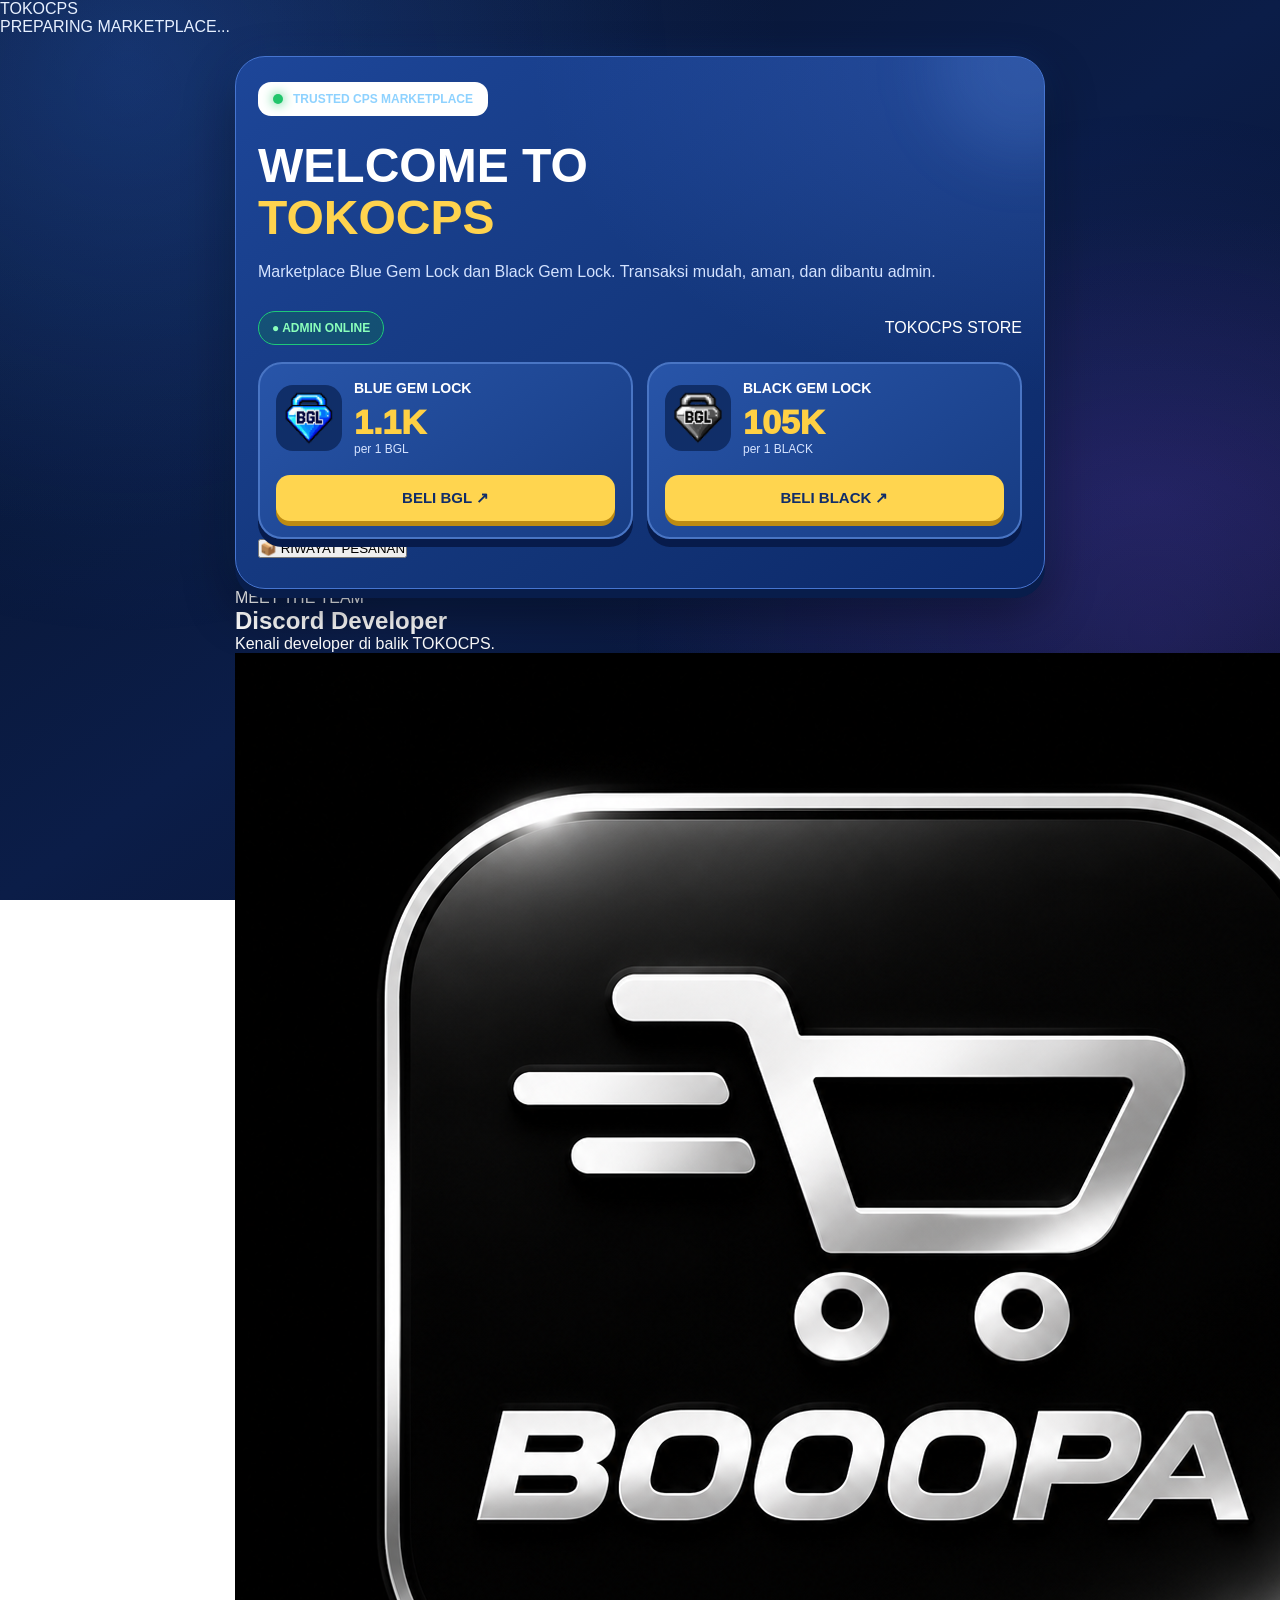
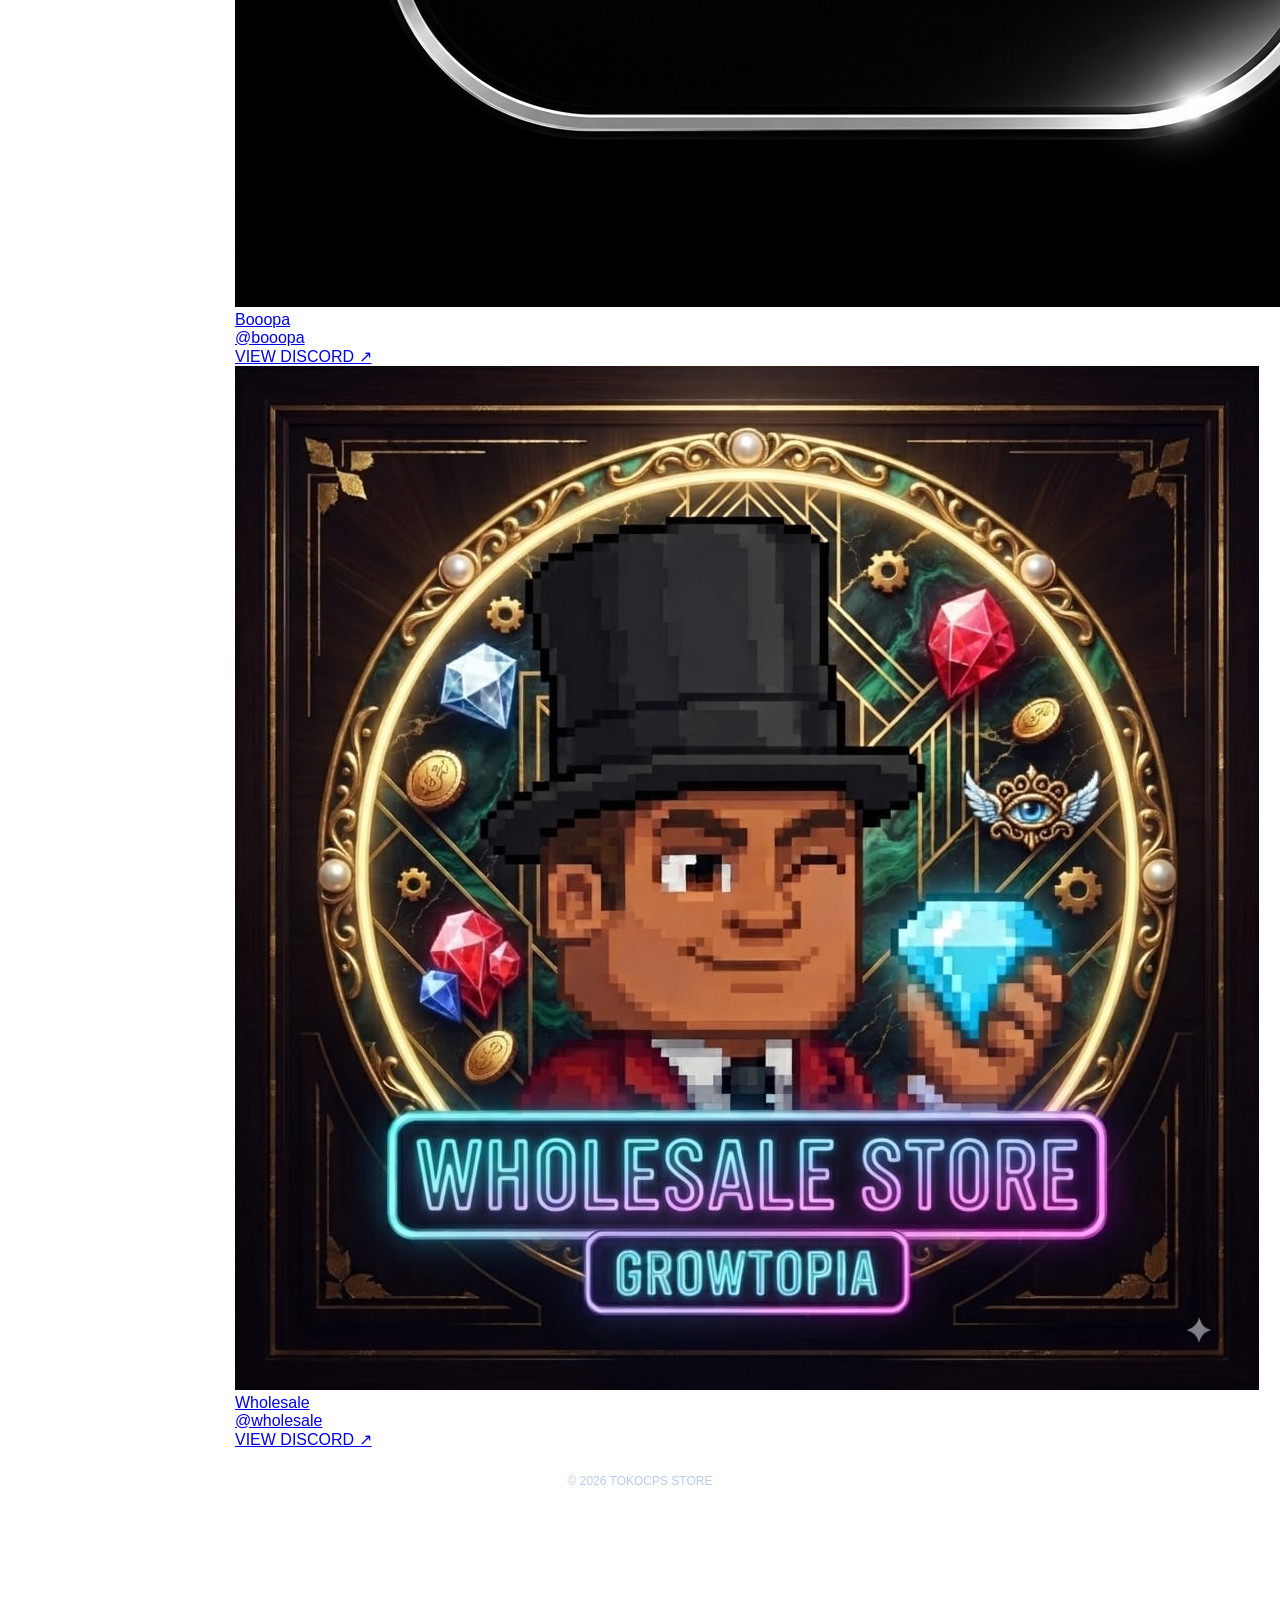
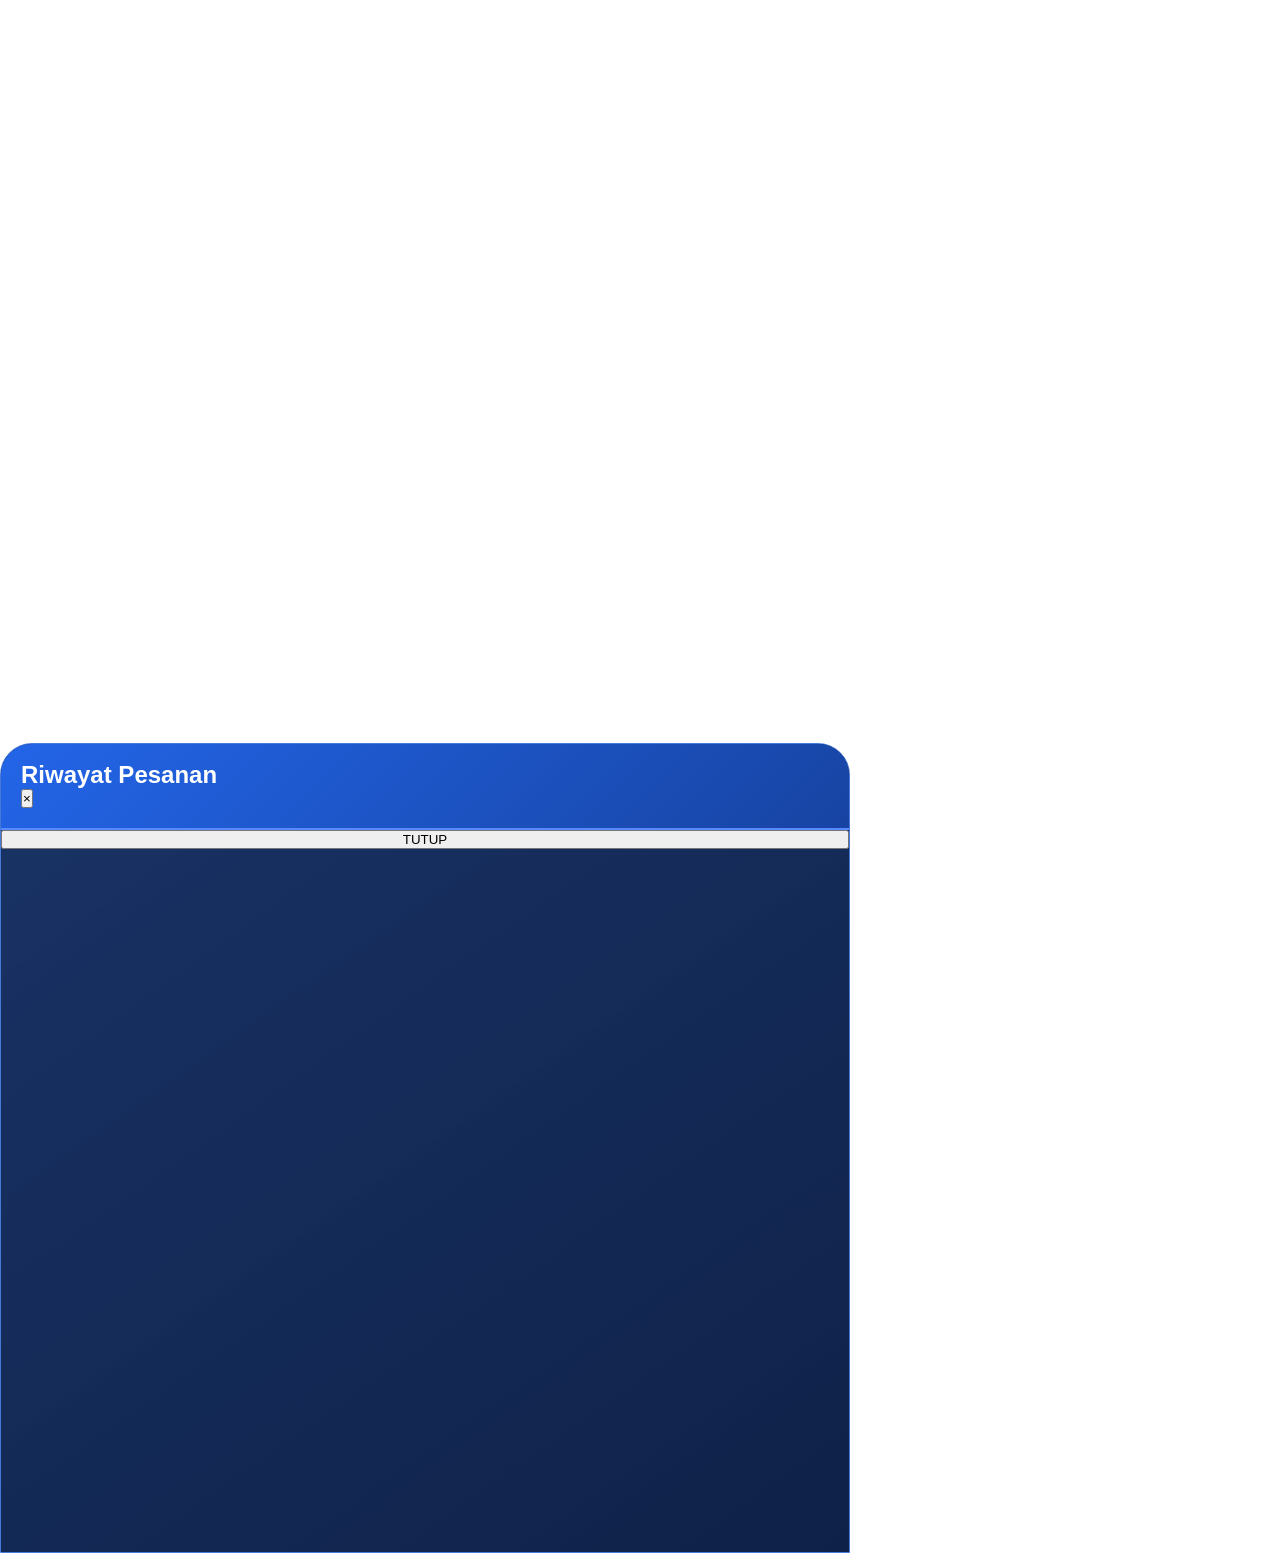
==== commit 95cd06a8: "Update index.html" ====
--- a/index.html
+++ b/index.html
@@ -2,263 +2,271 @@
 <!DOCTYPE html>
 <html lang="id">
 <head>
-<meta charset="UTF-8">
-<meta name="viewport" content="width=device-width, initial-scale=1.0">
-<title>TOKOCPS | Marketplace</title>
-<style>
-*{box-sizing:border-box;margin:0;padding:0}
-html{scroll-behavior:smooth}
-body{font-family:Arial,Helvetica,sans-serif;color:white;min-height:100vh;background:radial-gradient(ellipse at 10% 5%,#254b9b66,transparent 40%),radial-gradient(ellipse at 90% 55%,#593bba33,transparent 40%),linear-gradient(145deg,#071229,#0b1d48,#080f29);background-attachment:fixed}
-button{font-family:inherit;cursor:pointer;transition:.2s}
-button:hover{filter:brightness(1.12)}
-.page{position:relative;z-index:1;width:100%;max-width:850px;margin:auto;padding:20px}
-.hero{padding:25px 22px 30px;border-radius:30px;background:radial-gradient(ellipse at 100% 0%,#638fff35,transparent 45%),linear-gradient(145deg,#1d4699,#123477 65%,#0c2868);border:1px solid #4675d0;box-shadow:0 9px 0 #081d4b,0 20px 50px #0007}
-.top-label{display:inline-flex;align-items:center;gap:10px;padding:10px 15px;border-radius:13px;color:#8ed2ff;background:white;font-size:12px;font-weight:900}
-.dot{width:10px;height:10px;background:#20c56b;border-radius:50%;box-shadow:0 0 12px #20c56b}
-h1{margin-top:24px;font-size:clamp(32px,7vw,48px);line-height:1.08}
-h1 span{color:#ffd34e}
-.subtitle{margin-top:16px;color:#d3e2ff;font-size:16px;line-height:1.5}
-.status-row{display:flex;justify-content:space-between;align-items:center;flex-wrap:wrap;gap:12px;margin:27px 0 17px}
-.open-status{color:#8affbb;background:#0c774b55;border:1px solid #1ec879;border-radius:30px;padding:9px 13px;font-size:12px;font-weight:bold}
-.products{display:grid;grid-template-columns:1fr 1fr;gap:14px}
-.product{min-width:0;padding:16px;border-radius:24px;background:linear-gradient(145deg,#2855a9,#173c83);border:2px solid #4975c4;box-shadow:0 8px 0 #071b4b;position:relative}
-.product-head{display:flex;align-items:center;gap:12px}
-.product-icon{width:66px;height:66px;display:grid;place-items:center;flex-shrink:0;border-radius:17px;background:#102e68}
-.product-icon img{width:100%;height:100%;object-fit:contain;padding:5px}
-.product-info{flex:1;min-width:0}
-.product-name{font-size:14px;font-weight:800}
-.price{margin-top:7px;color:#ffd044;font-size:clamp(23px,5vw,34px);font-weight:1000}
-.per{font-size:12px;color:#d5e3ff}
-.buy{width:100%;margin-top:19px;padding:14px 8px;border:0;border-radius:14px;background:#ffd54f;color:#102d69;font-size:15px;font-weight:900;box-shadow:0 5px 0 #bd8b13}
-.buy:active{transform:translateY(3px);box-shadow:none}
-.footer{text-align:center;color:#a8bce5;font-size:12px;padding:25px 0}
-.section{margin-top:22px;padding:18px;border-radius:22px;background:linear-gradient(145deg,#1c478cdd,#12336fdd);border:1px solid #4b79c7}
-.section h2{margin-bottom:12px}
-.admin-list{display:grid;grid-template-columns:1fr 1fr;gap:10px}
-.admin-card{padding:13px;border:2px solid #315da8;border-radius:15px;background:#0d2454;color:white;text-align:left}
-.admin-card.active{border-color:#62a0ff;background:#123778}
-.order-overlay,.history-overlay{position:fixed;inset:0;z-index:3000;background:#020819d9;display:none;align-items:flex-end;justify-content:center;backdrop-filter:blur(10px)}
-.order-overlay.show,.history-overlay.show{display:flex}
-.order-sheet{width:100%;max-width:850px;height:92vh;max-height:95vh;background:linear-gradient(145deg,#102b60,#081b43);border:1px solid #4779d8;border-radius:28px 28px 0 0;overflow:auto;padding:20px}
-.sheet-head{display:flex;align-items:center;justify-content:space-between;margin-bottom:18px}
-.sheet-head h2{font-size:21px}
-.close{border:0;border-radius:10px;padding:10px 14px;background:#fff;color:#1744a3;font-size:18px;font-weight:bold}
-.step-card{padding:15px;margin-bottom:14px;border:2px solid #4b79c7;border-radius:20px;background:linear-gradient(145deg,#1c478cdd,#12336fdd)}
-.step-card h3{font-size:16px;margin-bottom:12px}
-.choice-grid{display:grid;grid-template-columns:1fr 1fr;gap:10px}
-.choice{padding:13px;text-align:left;border:2px solid #315da8;border-radius:15px;background:#0d2454;color:white}
-.choice.active{border-color:#62a0ff;background:#123778}
-.item-row{display:flex;align-items:center;gap:9px;padding:10px;margin-top:10px;border:1px solid #315ba3;border-radius:15px;background:#0d2454}
-.item-icon{width:48px;height:48px;flex-shrink:0;border-radius:12px;overflow:hidden;background:#173e88}
-.item-icon img{width:100%;height:100%;object-fit:contain;padding:4px}
-.item-info{flex:1;min-width:0}
-.item-info small{display:block;margin-top:5px;color:#bfd2f5;font-size:11px}
-.quantity{display:flex;align-items:center;gap:5px}
-.qty-btn{width:32px;height:36px;border:0;border-radius:9px;background:white;color:#1e5ed4;font-size:20px}
-.qty-value{width:35px;text-align:center;font-weight:bold}
-.field-label{display:block;margin-top:12px;font-size:12px;font-weight:bold;color:#dbe7ff}
-.field-input{width:100%;padding:13px;border:2px solid #315da8;border-radius:12px;background:#0d2454;color:white;font-size:14px;margin-top:7px;outline:none}
-.field-input::placeholder{color:#91a9d5}
-.summary-card{background:#f1f5ff;color:#10244b;border-radius:17px;overflow:hidden;margin-bottom:14px}
-.summary-head{padding:14px;border-bottom:1px solid #d1def6}
-.summary-head small{color:#2464dc;font-weight:900}
-.summary-body{padding:12px 15px}
-.summary-line{display:flex;justify-content:space-between;gap:10px;padding:9px 0;border-bottom:1px dashed #c7d7f3;color:#52688f;font-size:13px}
-.summary-line strong{color:#10244b;text-align:right}
-.order-submit{width:100%;padding:16px;border:0;border-radius:13px;background:#18c76a;color:white;font-size:15px;font-weight:900}
-.order-note{text-align:center;font-size:11px;color:#b8cafa;padding:12px}
-.qris-image{display:block;width:100%;max-width:340px;max-height:430px;object-fit:contain;margin:15px auto;background:white;border-radius:15px;padding:8px}
-.qris-title{text-align:center;color:#ffd34e;font-size:20px;font-weight:900}
-.qris-amount{text-align:center;font-size:26px;font-weight:900;margin:12px 0}
-.order-id{text-align:center;font-size:12px;color:#c6d9ff;overflow-wrap:anywhere}
-.history-button{width:100%;margin-top:15px;padding:13px;border:1px solid #7199e9;border-radius:12px;background:#102b60;color:white;font-weight:bold}
-.history-item{padding:14px;margin:12px 0;border:1px solid #4779d8;border-radius:14px;background:#0d2454}
-.history-item p{font-size:13px;color:#d5e3ff;margin-top:6px}
-.status{display:inline-block;margin-top:9px;padding:6px 9px;border-radius:20px;background:#705d16;color:#ffe17a;font-size:11px;font-weight:bold}
-.status.success{background:#0c774b;color:#8affbb}
-.status.rejected{background:#702929;color:#ffaaaa}
-@media(max-width:440px){.page{padding:10px}.hero{padding:18px 14px}.products{gap:8px}.product{padding:10px}.product-icon{width:43px;height:43px}.price{font-size:20px}.buy{padding:11px 5px;font-size:12px}.order-sheet{height:94vh;padding:13px}.admin-list{gap:7px}.admin-card{padding:10px 7px;font-size:12px}}
-</style>
+  <meta charset="UTF-8">
+  <meta name="viewport" content="width=device-width, initial-scale=1.0">
+  <meta name="theme-color" content="#071229">
+  <title>TOKOCPS | Marketplace</title>
+  <link rel="stylesheet" href="style.css">
 </head>
 <body>
+
+<!-- LOADING SCREEN -->
+<div class="loading-screen" id="loadingScreen">
+  <div class="loader-logo">TOKOCPS</div>
+  <div class="loader-line"><span></span></div>
+  <p>PREPARING MARKETPLACE...</p>
+</div>
+
+<!-- CURSOR EFFECT -->
+<div class="cursor-glow" id="cursorGlow"></div>
+
+<!-- PARTICLES -->
+<div class="particles" id="particles"></div>
+
 <div class="page">
-<section class="hero">
-<div class="top-label"><span class="dot"></span> TRUSTED CPS MARKETPLACE</div>
-<h1>WELCOME TO<br><span>TOKOCPS</span></h1>
-<p class="subtitle">Marketplace Blue Gem Lock dan Black Gem Lock. Transaksi mudah, aman, dan dibantu admin.</p>
-<div class="status-row"><span class="open-status">● ADMIN ONLINE</span><span style="color:#d3e2ff;font-size:12px">TOKOCPS STORE</span></div>
-<div class="products">
-<article class="product">
-<div class="product-head">
-<div class="product-icon"><img src="logo-bgl-black.png" alt="BGL"></div>
-<div class="product-info"><div class="product-name">BLUE GEM LOCK</div><div class="price">1.1K</div><div class="per">per 1 BGL</div></div>
-</div>
-<button class="buy" onclick="openOrder('BGL')">BELI BGL ↗</button>
-</article>
-<article class="product">
-<div class="product-head">
-<div class="product-icon"><img src="logo-black.png" alt="BLACK"></div>
-<div class="product-info"><div class="product-name">BLACK GEM LOCK</div><div class="price">105K</div><div class="per">per 1 BLACK</div></div>
-</div>
-<button class="buy" onclick="openOrder('BLACK')">BELI BLACK ↗</button>
-</article>
-</div>
-<button class="history-button" onclick="showHistory()">📦 RIWAYAT PESANAN</button>
-</section>
-<section class="section">
-<h2>Discord Developer</h2>
-<div class="admin-list">
-<a class="admin-card" href="https://discord.com/users/1290216319265931326" target="_blank" style="text-decoration:none">🟢 Booopa<br><small>@booopa</small></a>
-<a class="admin-card" href="https://discord.com/users/1334621055599251488" target="_blank" style="text-decoration:none">🔴 Wholesale<br><small>@wholesale</small></a>
-</div>
-</section>
-<div class="footer">© 2026 TOKOCPS STORE</div>
-</div>
-
+
+  <section class="hero">
+    <div class="top-label"><span class="dot"></span> TRUSTED CPS MARKETPLACE</div>
+
+    <h1>WELCOME TO<br><span>TOKOCPS</span></h1>
+
+    <p class="subtitle">
+      Marketplace Blue Gem Lock dan Black Gem Lock.
+      Transaksi mudah, aman, dan dibantu admin.
+    </p>
+
+    <div class="status-row">
+      <span class="open-status">● ADMIN ONLINE</span>
+      <span class="store-label">TOKOCPS STORE</span>
+    </div>
+
+    <div class="products">
+
+      <!-- BGL -->
+      <article class="product tilt-card">
+        <div class="product-head">
+          <div class="product-icon floating-bgl">
+            <div class="icon-aura"></div>
+            <img src="logo-bgl-black.png" alt="BGL">
+          </div>
+
+          <div class="product-info">
+            <div class="product-name">BLUE GEM LOCK</div>
+            <div class="price">1.1K</div>
+            <div class="per">per 1 BGL</div>
+          </div>
+        </div>
+
+        <button class="buy buy-bgl" onclick="openOrder('BGL')">
+          BELI BGL ↗
+        </button>
+      </article>
+
+      <!-- BLACK -->
+      <article class="product tilt-card">
+        <div class="product-head">
+          <div class="product-icon floating-black">
+            <div class="icon-aura"></div>
+            <img src="logo-black.png" alt="BLACK">
+          </div>
+
+          <div class="product-info">
+            <div class="product-name">BLACK GEM LOCK</div>
+            <div class="price">105K</div>
+            <div class="per">per 1 BLACK</div>
+          </div>
+        </div>
+
+        <button class="buy buy-black" onclick="openOrder('BLACK')">
+          BELI BLACK ↗
+        </button>
+      </article>
+
+    </div>
+
+    <button class="history-button" onclick="showHistory()">
+      📦 RIWAYAT PESANAN
+    </button>
+  </section>
+
+  <!-- DEVELOPER -->
+  <section class="section developer-section">
+    <div class="section-heading">
+      <span class="section-kicker">MEET THE TEAM</span>
+      <h2>Discord Developer</h2>
+      <p>Kenali developer di balik TOKOCPS.</p>
+    </div>
+
+    <div class="developer-list">
+
+      <a class="developer-card" href="https://discord.com/users/1290216319265931326" target="_blank" rel="noopener noreferrer">
+        <div class="developer-avatar avatar-booopa">
+          <img src="avatar-booopa.PNG" alt="Foto profil Booopa">
+          <span class="online-indicator"></span>
+        </div>
+        <div class="developer-name">Booopa</div>
+        <div class="developer-tag">@booopa</div>
+        <span class="developer-link">VIEW DISCORD ↗</span>
+      </a>
+
+      <a class="developer-card" href="https://discord.com/users/1334621055599251488" target="_blank" rel="noopener noreferrer">
+        <div class="developer-avatar avatar-wholesale">
+          <img src="avatar-wholesale.png" alt="Foto profil Wholesale">
+          <span class="online-indicator"></span>
+        </div>
+        <div class="developer-name">Wholesale</div>
+        <div class="developer-tag">@wholesale</div>
+        <span class="developer-link">VIEW DISCORD ↗</span>
+      </a>
+
+    </div>
+  </section>
+
+  <div class="footer">© 2026 TOKOCPS STORE</div>
+</div>
+
+<!-- ORDER OVERLAY -->
 <div class="order-overlay" id="orderOverlay" onclick="if(event.target===this)closeOrder()">
-<div class="order-sheet">
-<div class="sheet-head"><h2 id="sheetTitle">Checkout TOKOCPS</h2><button class="close" onclick="closeOrder()">×</button></div>
-
-<div id="checkoutForm">
-<div class="step-card">
-<h3>1. Pilih Transaksi</h3>
-<div class="choice-grid">
-<button class="choice active" id="buyChoice" onclick="setTransaction('Beli')"><strong>🛒 Beli</strong><br><small>Beli item dari admin</small></button>
-<button class="choice" id="sellChoice" onclick="setTransaction('Jual')"><strong>💰 Jual</strong><br><small>Jual item ke admin</small></button>
-</div>
-</div>
-<div class="step-card">
-<h3>2. Jumlah Item</h3>
-<div class="item-row">
-<div class="item-icon"><img src="logo-bgl-black.png" alt="BGL"></div>
-<div class="item-info"><strong>Blue Gem Lock</strong><small id="priceBGL">Rp1.100 / item</small></div>
-<div class="quantity"><button class="qty-btn" onclick="changeQty('BGL',-1)">−</button><span class="qty-value" id="qtyBGL">0</span><button class="qty-btn" onclick="changeQty('BGL',1)">+</button></div>
-</div>
-<div class="item-row">
-<div class="item-icon"><img src="logo-black.png" alt="BLACK"></div>
-<div class="item-info"><strong>Black Gem Lock</strong><small id="priceBLACK">Rp105.000 / item</small></div>
-<div class="quantity"><button class="qty-btn" onclick="changeQty('BLACK',-1)">−</button><span class="qty-value" id="qtyBLACK">0</span><button class="qty-btn" onclick="changeQty('BLACK',1)">+</button></div>
-</div>
-<div id="sellFields" style="display:none">
-<label class="field-label">World tempat transaksi</label><input class="field-input" id="world" placeholder="Contoh: TOKOCPS">
-<label class="field-label">Nama owner / GrowID</label><input class="field-input" id="owner" placeholder="Masukkan nama owner">
-</div>
-</div>
-<div class="step-card">
-<h3>3. Pilih Admin</h3>
-<div class="admin-list">
-<button class="admin-card active" id="admin1" onclick="selectAdmin(1)">🟢 <b>Booopa</b><br><small>QRIS SehatCare</small></button>
-<button class="admin-card" id="admin2" onclick="selectAdmin(2)">🟢 <b>Wholesale</b><br><small>QRIS Wholesale</small></button>
-</div>
-</div>
-<div class="summary-card">
-<div class="summary-head"><small>RINGKASAN PESANAN</small><h3>Detail Checkout</h3></div>
-<div class="summary-body">
-<div class="summary-line"><span>Jenis transaksi</span><strong id="sumType">Beli</strong></div>
-<div class="summary-line"><span>Jumlah BGL</span><strong id="sumBGL">0</strong></div>
-<div class="summary-line"><span>Jumlah BLACK</span><strong id="sumBLACK">0</strong></div>
-<div class="summary-line"><span>Admin</span><strong id="sumAdmin">Booopa</strong></div>
-<div class="summary-line"><span>Total pembayaran</span><strong id="sumTotal">Rp0</strong></div>
-</div>
-</div>
-<button class="order-submit" onclick="submitOrder()">LANJUTKAN PEMBAYARAN →</button>
-<p class="order-note">Pastikan jumlah dan admin sudah benar sebelum melanjutkan.</p>
-</div>
-
-<div id="paymentPage" style="display:none">
-<div class="step-card">
-<div class="qris-title">SCAN QRIS UNTUK MEMBAYAR</div>
-<div class="qris-amount" id="paymentAmount">Rp0</div>
-<div class="order-id" id="paymentOrderId"></div>
-<img class="qris-image" id="qrisImage" src="" alt="QRIS Admin">
-<p style="text-align:center;color:#d5e3ff;font-size:13px;line-height:1.6">Scan QRIS menggunakan aplikasi pembayaran kamu. Setelah membayar, tekan tombol di bawah untuk mengirim konfirmasi kepada admin.</p>
-</div>
-<button class="order-submit" onclick="sendProof()">KIRIM KONFIRMASI KE WHATSAPP</button>
-<button class="history-button" onclick="showHistory()">LIHAT RIWAYAT PESANAN</button>
-<button class="history-button" onclick="backToCheckout()">KEMBALI KE CHECKOUT</button>
-<p class="order-note">Bukti pembayaran harus dilampirkan sendiri di chat WhatsApp. Pembayaran tidak diverifikasi otomatis.</p>
-</div>
-</div>
-</div>
-
+  <div class="order-sheet">
+
+    <div class="sheet-head">
+      <h2 id="sheetTitle">Checkout TOKOCPS</h2>
+      <button class="close" onclick="closeOrder()">×</button>
+    </div>
+
+    <div id="checkoutForm">
+
+      <div class="step-card">
+        <h3>1. Pilih Transaksi</h3>
+        <div class="choice-grid">
+          <button class="choice active" id="buyChoice" onclick="setTransaction('Beli')">
+            <strong>🛒 Beli</strong><br>
+            <small>Beli item dari admin</small>
+          </button>
+
+          <button class="choice" id="sellChoice" onclick="setTransaction('Jual')">
+            <strong>💰 Jual</strong><br>
+            <small>Jual item ke admin</small>
+          </button>
+        </div>
+      </div>
+
+      <div class="step-card">
+        <h3>2. Jumlah Item</h3>
+
+        <div class="item-row">
+          <div class="item-icon"><img src="logo-bgl-black.png" alt="BGL"></div>
+          <div class="item-info">
+            <strong>Blue Gem Lock</strong>
+            <small id="priceBGL">Rp1.100 / item</small>
+          </div>
+          <div class="quantity">
+            <button class="qty-btn" onclick="changeQty('BGL',-1)">−</button>
+            <span class="qty-value" id="qtyBGL">0</span>
+            <button class="qty-btn" onclick="changeQty('BGL',1)">+</button>
+          </div>
+        </div>
+
+        <div class="item-row">
+          <div class="item-icon"><img src="logo-black.png" alt="BLACK"></div>
+          <div class="item-info">
+            <strong>Black Gem Lock</strong>
+            <small id="priceBLACK">Rp105.000 / item</small>
+          </div>
+          <div class="quantity">
+            <button class="qty-btn" onclick="changeQty('BLACK',-1)">−</button>
+            <span class="qty-value" id="qtyBLACK">0</span>
+            <button class="qty-btn" onclick="changeQty('BLACK',1)">+</button>
+          </div>
+        </div>
+
+        <div id="sellFields" style="display:none">
+          <label class="field-label" for="world">World tempat transaksi</label>
+          <input class="field-input" id="world" placeholder="Contoh: TOKOCPS">
+
+          <label class="field-label" for="owner">Nama owner / GrowID</label>
+          <input class="field-input" id="owner" placeholder="Masukkan nama owner">
+        </div>
+      </div>
+
+      <div class="step-card">
+        <h3>3. Pilih Admin</h3>
+        <div class="admin-list">
+          <button class="admin-card active" id="admin1" onclick="selectAdmin(1)">
+            🟢 <b>Booopa</b><br><small>QRIS SehatCare</small>
+          </button>
+
+          <button class="admin-card" id="admin2" onclick="selectAdmin(2)">
+            🟢 <b>Wholesale</b><br><small>QRIS Wholesale</small>
+          </button>
+        </div>
+      </div>
+
+      <div class="summary-card">
+        <div class="summary-head">
+          <small>RINGKASAN PESANAN</small>
+          <h3>Detail Checkout</h3>
+        </div>
+
+        <div class="summary-body">
+          <div class="summary-line"><span>Jenis transaksi</span><strong id="sumType">Beli</strong></div>
+          <div class="summary-line"><span>Jumlah BGL</span><strong id="sumBGL">0</strong></div>
+          <div class="summary-line"><span>Jumlah BLACK</span><strong id="sumBLACK">0</strong></div>
+          <div class="summary-line"><span>Admin</span><strong id="sumAdmin">Booopa</strong></div>
+          <div class="summary-line"><span>Total pembayaran</span><strong id="sumTotal">Rp0</strong></div>
+        </div>
+      </div>
+
+      <button class="order-submit" onclick="submitOrder()">
+        LANJUTKAN PEMBAYARAN →
+      </button>
+
+      <p class="order-note">Pastikan jumlah dan admin sudah benar sebelum melanjutkan.</p>
+    </div>
+
+    <!-- PAYMENT -->
+    <div id="paymentPage" style="display:none">
+      <div class="step-card">
+        <div class="qris-title">SCAN QRIS UNTUK MEMBAYAR</div>
+        <div class="qris-amount" id="paymentAmount">Rp0</div>
+        <div class="order-id" id="paymentOrderId"></div>
+        <img class="qris-image" id="qrisImage" src="" alt="QRIS Admin">
+
+        <p class="payment-description">
+          Scan QRIS menggunakan aplikasi pembayaran kamu.
+          Setelah membayar, tekan tombol di bawah untuk mengirim konfirmasi kepada admin.
+        </p>
+      </div>
+
+      <button class="order-submit" onclick="sendProof()">
+        KIRIM KONFIRMASI KE WHATSAPP
+      </button>
+
+      <button class="history-button" onclick="showHistory()">LIHAT RIWAYAT PESANAN</button>
+      <button class="history-button" onclick="backToCheckout()">KEMBALI KE CHECKOUT</button>
+
+      <p class="order-note">
+        Bukti pembayaran harus dilampirkan sendiri di chat WhatsApp.
+        Pembayaran tidak diverifikasi otomatis.
+      </p>
+    </div>
+
+  </div>
+</div>
+
+<!-- HISTORY OVERLAY -->
 <div class="history-overlay" id="historyOverlay" onclick="if(event.target===this)closeHistory()">
-<div class="order-sheet">
-<div class="sheet-head"><h2>Riwayat Pesanan</h2><button class="close" onclick="closeHistory()">×</button></div>
-<div id="historyList"></div>
-<button class="history-button" onclick="closeHistory()">TUTUP</button>
-</div>
-</div>
-
-<script>
-const ADMIN_1_WA="085864582161";
-const ADMIN_2_WA="085765732905";
-const ADMINS={
-1:{name:"Booopa",phone:ADMIN_1_WA,qris:"qris-booopa.png"},
-2:{name:"Wholesale",phone:ADMIN_2_WA,qris:"qris-wholesale.png"}
-};
-const PRICE={BGL:{buy:1100,sell:950},BLACK:{buy:105000,sell:97000}};
-let transaction="Beli",selectedAdmin=1,qty={BGL:0,BLACK:0},currentProduct="BGL",currentOrder=null;
-
-function rupiah(n){return "Rp"+Number(n).toLocaleString("id-ID")}
-function getTotal(){let mode=transaction==="Beli"?"buy":"sell";return qty.BGL*PRICE.BGL[mode]+qty.BLACK*PRICE.BLACK[mode]}
-function openOrder(product){
- currentProduct=product;transaction="Beli";qty={BGL:product==="BGL"?1:0,BLACK:product==="BLACK"?1:0};selectedAdmin=1;
- document.getElementById("orderOverlay").classList.add("show");
- document.body.style.overflow="hidden";backToCheckout();updateSummary();
-}
-function closeOrder(){document.getElementById("orderOverlay").classList.remove("show");document.body.style.overflow=""}
-function setTransaction(type){
- transaction=type;document.getElementById("buyChoice").classList.toggle("active",type==="Beli");document.getElementById("sellChoice").classList.toggle("active",type==="Jual");
- document.getElementById("sellFields").style.display=type==="Jual"?"block":"none";
- updateSummary();
-}
-function changeQty(item,amount){qty[item]=Math.max(0,Math.min(999,qty[item]+amount));updateSummary()}
-function selectAdmin(id){selectedAdmin=id;document.getElementById("admin1").classList.toggle("active",id===1);document.getElementById("admin2").classList.toggle("active",id===2);updateSummary()}
-function updateSummary(){
- let mode=transaction==="Beli"?"buy":"sell";
- document.getElementById("qtyBGL").textContent=qty.BGL;document.getElementById("qtyBLACK").textContent=qty.BLACK;
- document.getElementById("priceBGL").textContent=rupiah(PRICE.BGL[mode])+" / item";
- document.getElementById("priceBLACK").textContent=rupiah(PRICE.BLACK[mode])+" / item";
- document.getElementById("sumType").textContent=transaction;
- document.getElementById("sumBGL").textContent=qty.BGL;
- document.getElementById("sumBLACK").textContent=qty.BLACK;
- document.getElementById("sumAdmin").textContent=ADMINS[selectedAdmin].name;
- document.getElementById("sumTotal").textContent=rupiah(getTotal());
-}
-function submitOrder(){
- if(qty.BGL+qty.BLACK===0){alert("Pilih minimal satu item.");return}
- if(transaction==="Jual"&&(!document.getElementById("world").value.trim()||!document.getElementById("owner").value.trim())){alert("Isi world dan nama owner terlebih dahulu.");return}
- const admin=ADMINS[selectedAdmin],total=getTotal();
- const id="CPS-"+Date.now().toString(36).toUpperCase();
- currentOrder={id,createdAt:new Date().toISOString(),transaction,qty:{...qty},adminId:selectedAdmin,admin:admin.name,total,world:document.getElementById("world").value.trim(),owner:document.getElementById("owner").value.trim(),status:"Menunggu Pembayaran"};
- const orders=JSON.parse(localStorage.getItem("tokocps_orders")||"[]");orders.unshift(currentOrder);localStorage.setItem("tokocps_orders",JSON.stringify(orders));
- document.getElementById("checkoutForm").style.display="none";document.getElementById("paymentPage").style.display="block";
- document.getElementById("sheetTitle").textContent="Pembayaran QRIS";
- document.getElementById("paymentAmount").textContent=rupiah(total);
- document.getElementById("paymentOrderId").textContent="ID Pesanan: "+id+" • Admin: "+admin.name;
- document.getElementById("qrisImage").src=admin.qris;
- document.getElementById("qrisImage").alt="QRIS "+admin.name;
-}
-function backToCheckout(){document.getElementById("checkoutForm").style.display="block";document.getElementById("paymentPage").style.display="none";document.getElementById("sheetTitle").textContent="Checkout TOKOCPS"}
-function sendProof(){
- if(!currentOrder){alert("Pesanan tidak ditemukan.");return}
- const admin=ADMINS[currentOrder.adminId];
- const text=`Halo ${admin.name}, saya ingin konfirmasi pembayaran TOKOCPS.%0A%0AID Pesanan: ${currentOrder.id}%0ATransaksi: ${currentOrder.transaction}%0ABGL: ${currentOrder.qty.BGL}%0ABLACK: ${currentOrder.qty.BLACK}%0ATotal: ${rupiah(currentOrder.total)}%0A%0ASaya akan melampirkan bukti pembayaran di chat ini. Mohon dicek.`;
- const orders=JSON.parse(localStorage.getItem("tokocps_orders")||"[]");
- const found=orders.find(o=>o.id===currentOrder.id);
- if(found){found.status="Menunggu Konfirmasi";localStorage.setItem("tokocps_orders",JSON.stringify(orders))}
- window.open("https://wa.me/62"+admin.phone.replace(/^0/,"").replace(/\D/g,"")+"?text="+text,"_blank");
-}
-function showHistory(){
- closeOrder();document.getElementById("historyOverlay").classList.add("show");document.body.style.overflow="hidden";
- const orders=JSON.parse(localStorage.getItem("tokocps_orders")||"[]"),list=document.getElementById("historyList");
- if(!orders.length){list.innerHTML="<p style='color:#c6d9ff;text-align:center;padding:25px'>Belum ada pesanan.</p>";return}
- list.innerHTML=orders.map(o=>`<div class="history-item"><b>${escapeHTML(o.id)}</b><p>${escapeHTML(o.transaction)} • ${o.qty.BGL} BGL • ${o.qty.BLACK} BLACK</p><p>Admin: ${escapeHTML(o.admin)}</p><p>Total: <b>${rupiah(o.total)}</b></p><span class="status ${o.status==="Sukses"?"success":o.status==="Ditolak"?"rejected":""}">${escapeHTML(o.status)}</span><p style="margin-top:12px">Ubah status (lokal):</p><select class="field-input" onchange="updateStatus('${o.id}',this.value)"><option ${o.status==="Menunggu Pembayaran"?"selected":""}>Menunggu Pembayaran</option><option ${o.status==="Menunggu Konfirmasi"?"selected":""}>Menunggu Konfirmasi</option><option ${o.status==="Sukses"?"selected":""}>Sukses</option><option ${o.status==="Ditolak"?"selected":""}>Ditolak</option></select></div>`).join("");
-}
-function updateStatus(id,status){const orders=JSON.parse(localStorage.getItem("tokocps_orders")||"[]");const o=orders.find(x=>x.id===id);if(o){o.status=status;localStorage.setItem("tokocps_orders",JSON.stringify(orders));showHistory()}}
-function closeHistory(){document.getElementById("historyOverlay").classList.remove("show");document.body.style.overflow=""}
-function escapeHTML(s){return String(s??"").replace(/[&<>"']/g,c=>({"&":"&amp;","<":"&lt;",">":"&gt;",'"':"&quot;","'":"&#39;"}[c]))}
-document.addEventListener("keydown",e=>{if(e.key==="Escape"){closeOrder();closeHistory()}});
-</script>
+  <div class="order-sheet">
+    <div class="sheet-head">
+      <h2>Riwayat Pesanan</h2>
+      <button class="close" onclick="closeHistory()">×</button>
+    </div>
+
+    <div id="historyList"></div>
+    <button class="history-button" onclick="closeHistory()">TUTUP</button>
+  </div>
+</div>
+
+<script src="script.js"></script>
 </body>
 </html>
--- a/style.css
+++ b/style.css
@@ -0,0 +1,403 @@
+*{box-sizing:border-box;margin:0;padding:0}
+html{scroll-behavior:smooth}
+body{
+ font-family:Arial,Helvetica,sans-serif;
+ color:white;
+ background:
+ radial-gradient(ellipse at 10% 5%,#254b9b66,transparent 40%),
+ radial-gradient(ellipse at 90% 55%,#593bba33,transparent 40%),
+ linear-gradient(145deg,#071229,#0b1d48,#080f29);
+ background-attachment:fixed;
+}
+body::before{
+ content:"";position:fixed;inset:-50%;z-index:0;pointer-events:none;
+ background:radial-gradient(circle at 30% 30%,#2879ff24,transparent 25%),radial-gradient(circle at 70% 60%,#8b5cff20,transparent 25%);
+ animation:ambientMove 15s ease-in-out infinite alternate;
+}
+button{font-family:inherit;cursor:pointer;transition:transform .2s,filter .2s,box-shadow .2s}
+button:hover{filter:brightness(1.12)}
+.page{position:relative;z-index:1;width:100%;max-width:850px;margin:auto;padding:20px}
+
+/* PARTICLES */
+#tokocpsParticles{position:fixed;inset:0;z-index:0;pointer-events:none;overflow:hidden}
+.particle{
+ position:absolute;bottom:-20px;border-radius:50%;
+ background:#78baff;box-shadow:0 0 12px #478aff;
+ opacity:0;animation:particleFloat linear infinite;
+}
+@keyframes particleFloat{
+ 0%{transform:translateY(0) translateX(0);opacity:0}
+ 15%{opacity:.65}85%{opacity:.45}
+ 100%{transform:translateY(-110vh) translateX(45px);opacity:0}
+}
+@keyframes ambientMove{
+ from{transform:translate(-3%,-2%) scale(1)}
+ to{transform:translate(3%,3%) scale(1.15)}
+}
+
+/* HERO */
+.hero{
+ position:relative;overflow:hidden;
+ padding:25px 22px 30px;border-radius:30px;
+ background:radial-gradient(ellipse at 100% 0%,#638fff35,transparent 45%),linear-gradient(145deg,#1d4699,#123477 65%,#0c2868);
+ border:1px solid #4675d0;
+ box-shadow:0 9px 0 #081d4b,0 20px 50px #0007,0 0 35px #337dff22;
+ animation:heroAppear .8s ease both;
+}
+.hero::before{
+ content:"";position:absolute;width:180px;height:180px;
+ right:-70px;top:-80px;border-radius:50%;
+ background:#75aaff24;filter:blur(30px);
+ animation:heroGlow 5s ease-in-out infinite alternate;
+ pointer-events:none;
+}
+@keyframes heroAppear{
+ from{opacity:0;transform:translateY(25px)}
+ to{opacity:1;transform:translateY(0)}
+}
+@keyframes heroGlow{
+ to{transform:translate(-35px,40px) scale(1.4);opacity:.5}
+}
+.top-label{
+ display:inline-flex;align-items:center;gap:10px;padding:10px 15px;
+ border-radius:13px;color:#8ed2ff;background:white;
+ font-size:12px;font-weight:900
+}
+.dot{
+ width:10px;height:10px;background:#20c56b;border-radius:50%;
+ box-shadow:0 0 12px #20c56b;animation:onlinePulse 1.8s infinite
+}
+@keyframes onlinePulse{
+ 50%{box-shadow:0 0 20px #20c56b;transform:scale(1.15)}
+}
+h1{margin-top:24px;font-size:clamp(32px,7vw,48px);line-height:1.08}
+h1 span{color:#ffd34e}
+.subtitle{margin-top:16px;color:#d3e2ff;font-size:16px;line-height:1.5}
+.status-row{display:flex;justify-content:space-between;align-items:center;flex-wrap:wrap;gap:12px;margin:27px 0 17px}
+.open-status{color:#8affbb;background:#0c774b55;border:1px solid #1ec879;border-radius:30px;padding:9px 13px;font-size:12px;font-weight:bold}
+.products{display:grid;grid-template-columns:1fr 1fr;gap:14px}
+.product{
+ min-width:0;padding:16px;border-radius:24px;
+ background:linear-gradient(145deg,#2855a9,#173c83);
+ border:2px solid #4975c4;box-shadow:0 8px 0 #071b4b;
+ position:relative;overflow:hidden;
+ transition:transform .3s,box-shadow .3s,border-color .3s
+}
+.product::after{
+ content:"";position:absolute;top:-100%;left:-70%;width:45%;height:300%;
+ transform:rotate(25deg);
+ background:linear-gradient(90deg,transparent,#ffffff20,transparent);
+ transition:left .7s;pointer-events:none
+}
+.product:hover::after{left:140%}
+.product:hover{transform:translateY(-6px);border-color:#8bb9ff;box-shadow:0 12px 25px #0005,0 0 20px #428cff44}
+.product-head{display:flex;align-items:center;gap:12px}
+.product-icon{width:66px;height:66px;display:grid;place-items:center;flex-shrink:0;border-radius:17px;background:#102e68}
+.product-icon img{width:100%;height:100%;object-fit:contain;padding:5px}
+.product-info{flex:1;min-width:0}
+.product-name{font-size:14px;font-weight:800}
+.price{margin-top:7px;color:#ffd044;font-size:clamp(23px,5vw,34px);font-weight:1000}
+.per{font-size:12px;color:#d5e3ff}
+.buy{width:100%;margin-top:19px;padding:14px 8px;border:0;border-radius:14px;background:#ffd54f;color:#102d69;font-size:15px;font-weight:900;box-shadow:0 5px 0 #bd8b13}
+.buy:hover{box-shadow:0 5px 0 #bd8b13,0 0 20px #ffd54f55;transform:translateY(-2px)}
+.buy:active{transform:translateY(3px);box-shadow:none}
+
+/* AI SLIDER */
+.ai-banner{
+ position:relative;margin-top:20px;height:76px;display:flex;
+ align-items:center;padding:8px;border-radius:50px;
+ border:2px solid #6384ff;
+ background:linear-gradient(110deg,#10245c,#172e70,#10245c);
+ background-size:200% 100%;color:white;
+ box-shadow:0 0 18px #487aff33;overflow:hidden;touch-action:pan-y;
+ animation:bannerShimmer 5s linear infinite
+}
+@keyframes bannerShimmer{to{background-position:200% 0}}
+.ai-swipe-knob{
+ position:absolute;left:7px;top:50%;transform:translateY(-50%);
+ width:52px;height:52px;display:grid;place-items:center;
+ border-radius:50%;border:3px solid #568bff;
+ background:linear-gradient(145deg,#426eff,#182f87);
+ font-size:25px;z-index:2;touch-action:none;
+ box-shadow:0 0 18px #578bff77
+}
+.ai-label{flex:1;text-align:center;pointer-events:none}
+.ai-label strong{font-size:14px}
+.ai-label small{display:block;margin-top:4px;color:#b8c9ff;font-size:10px}
+.ai-arrow{font-size:20px;padding-right:7px}
+.footer{position:relative;z-index:1;padding:25px 0;text-align:center;color:#a8bce5;font-size:12px;opacity:.8}
+
+.ico{width:1.2em;height:1.2em;flex-shrink:0;fill:none;stroke:currentColor;stroke-width:2.4;stroke-linecap:round;stroke-linejoin:round;vertical-align:-.22em}
+.buy,.order-submit,.discord-join{display:flex;align-items:center;justify-content:center;gap:8px}
+.buy .ico-arrow,.order-submit .ico-arrow,.discord-join .ico-arrow{transition:transform .25s}
+.buy:hover .ico-arrow,.order-submit:hover .ico-arrow,.discord-join:hover .ico-arrow{transform:translateX(4px)}
+.choice strong .ico{margin-right:4px}
+.ai-swipe-knob .ico{width:26px;height:26px;stroke-width:2.8;animation:arrowNudge 1.6s ease-in-out infinite}
+@keyframes arrowNudge{0%,100%{transform:translateX(-2px)}50%{transform:translateX(3px)}}
+.dev-go .ico{width:18px;height:18px;stroke-width:2.8;display:block}
+
+/* DISCORD DEVELOPER */
+.dev-section{margin-top:34px;animation:heroAppear .8s ease .2s both}
+.dev-title{display:flex;align-items:center;justify-content:center;gap:10px;font-size:13px;font-weight:900;letter-spacing:2px;color:#b9ccff;margin-bottom:6px}
+.dev-title::before,.dev-title::after{content:"";height:1px;flex:1;max-width:90px;background:linear-gradient(90deg,transparent,#4d6fbd)}
+.dev-title::after{transform:scaleX(-1)}
+.dev-sub{text-align:center;font-size:12px;color:#a8bce5;margin-bottom:16px}
+.dev-list{display:grid;grid-template-columns:1fr 1fr;gap:14px}
+.dev-card{
+ position:relative;overflow:hidden;
+ display:flex;align-items:center;gap:14px;min-width:0;
+ padding:16px 18px;border-radius:22px;
+ background:linear-gradient(145deg,#2855a9,#173c83);
+ border:2px solid #4975c4;box-shadow:0 7px 0 #071b4b,0 14px 30px #0004;
+ color:inherit;text-decoration:none;-webkit-tap-highlight-color:transparent;
+ transition:transform .3s,border-color .3s,box-shadow .3s
+}
+.dev-card::after{
+ content:"";position:absolute;top:-100%;left:-70%;width:45%;height:300%;
+ transform:rotate(25deg);
+ background:linear-gradient(90deg,transparent,#ffffff20,transparent);
+ transition:left .7s;pointer-events:none
+}
+.dev-card:hover::after{left:140%}
+.dev-card:hover,.dev-card:focus-visible{transform:translateY(-5px);border-color:#8bb9ff;outline:none;box-shadow:0 7px 0 #071b4b,0 14px 30px #0005,0 0 22px #428cff55}
+.dev-card:active{transform:translateY(2px) scale(.98)}
+.dev-go{margin-left:auto;flex-shrink:0;color:#d5e3ff;display:grid;place-items:center;width:34px;height:34px;border-radius:50%;background:#0d245466;border:1px solid #4975c4;transition:transform .25s,background .25s}
+.dev-card:hover .dev-go{transform:translateX(3px);background:#2f67d4}
+.dev-avatar{width:68px;height:68px;flex-shrink:0;object-fit:contain;display:block}
+.dev-info{min-width:0;flex:1}
+.dev-name-row{display:flex;align-items:center;flex-wrap:wrap;gap:8px}
+.dev-name{font-size:17px;font-weight:900;line-height:1.2;overflow-wrap:anywhere}
+.dev-name.green{color:#3ee07f;text-shadow:0 1px 0 #06361c;font-family:"Comic Sans MS","Trebuchet MS",Arial,sans-serif}
+.dev-name.red{color:#ff4d4d;letter-spacing:.5px;text-shadow:0 1px 0 #3a0b0b,0 0 12px #ff2a2a44}
+.dev-bio{display:flex;align-items:center;gap:6px;margin-top:7px;color:#c4d4f5;font-size:13px;overflow-wrap:anywhere}
+.dev-bio img{width:18px;height:16px;object-fit:contain;flex-shrink:0}
+
+/* ORDER SHEET */
+.order-overlay{
+ position:fixed;inset:0;z-index:3000;background:#020819b8;
+ display:none;align-items:flex-end;justify-content:center;
+ backdrop-filter:blur(12px)
+}
+.order-overlay.show{display:flex}
+.order-sheet{
+ width:100%;max-width:850px;height:90vh;max-height:95vh;
+ background:linear-gradient(145deg,#102b60f5,#081b43f8);
+ border:1px solid #4779d8;border-radius:32px 32px 0 0;
+ overflow:hidden;display:flex;flex-direction:column;
+ transform:translateY(100%);transition:transform .3s ease;
+ backdrop-filter:blur(20px)
+}
+.order-overlay.show .order-sheet{transform:translateY(0);animation:sheetEntrance .4s cubic-bezier(.2,.8,.2,1)}
+@keyframes sheetEntrance{from{transform:translateY(100%)}to{transform:translateY(0)}}
+.sheet-head{flex-shrink:0;padding:17px 20px 20px;background:linear-gradient(135deg,#2365e8,#1744a3);border-bottom:2px solid #588aff}
+.drag-area{height:20px;display:flex;justify-content:center;touch-action:none}
+.drag-handle{width:88px;height:8px;border-radius:20px;background:#dce8ff}
+.sheet-heading{display:flex;align-items:center;gap:13px;margin-top:9px}
+.wa-logo{width:55px;height:55px;display:grid;place-items:center;border-radius:17px;background:#20c967;font-size:30px}
+.sheet-title{flex:1;min-width:0}
+.sheet-title small{font-size:11px;font-weight:900;color:#dbe7ff}
+.sheet-title h2{font-size:22px;margin:7px 0}
+.sheet-title p{font-size:12px;line-height:1.5;color:#dce7ff}
+.sheet-close{width:44px;height:44px;border:3px solid #ffd34e;border-radius:14px;background:white;color:#2362db;font-size:26px}
+.sheet-content{overflow-y:auto;padding:14px;flex:1}
+.step-card{
+ padding:15px;margin-bottom:14px;border:2px solid #4b79c7;
+ border-radius:23px;
+ background:linear-gradient(145deg,#1c478cdd,#12336fdd);
+ box-shadow:0 6px 20px #0003
+}
+.step-heading{display:flex;align-items:center;gap:12px;margin-bottom:14px}
+.step-number{width:45px;height:45px;display:grid;place-items:center;background:#ffd34e;color:#102b62;border-radius:14px;font-size:21px;font-weight:900}
+.step-heading h3{font-size:17px;margin-bottom:4px}
+.step-heading p{font-size:12px;color:#c6d9ff}
+.choice-grid{display:grid;grid-template-columns:1fr 1fr;gap:10px}
+.choice{padding:14px;text-align:left;border:2px solid #315da8;border-radius:18px;background:#0d2454;color:white;min-height:90px}
+.choice.active{border:3px solid #62a0ff;background:#123778}
+.choice:hover,.admin-card:hover{transform:translateY(-3px);border-color:#79aaff}
+.choice strong{display:block;font-size:17px;margin-bottom:7px}
+.choice span{font-size:12px;color:#c4d7ff}
+.item-row{display:flex;align-items:center;gap:9px;padding:10px;margin-top:10px;border:1px solid #315ba3;border-radius:18px;background:#0d2454}
+.item-icon{width:52px;height:52px;flex-shrink:0;border-radius:13px;overflow:hidden;background:#173e88}
+.item-icon img{width:100%;height:100%;object-fit:contain;padding:4px}
+.item-info{flex:1;min-width:0}
+.item-info strong{font-size:14px}
+.item-info small{display:block;margin-top:5px;color:#bfd2f5;font-size:11px}
+.quantity{display:flex;align-items:center;gap:5px}
+.qty-btn{width:35px;height:42px;border:0;border-radius:12px;background:white;color:#1e5ed4;font-size:22px}
+.qty-value{width:42px;height:42px;display:grid;place-items:center;border:2px solid #315fae;border-radius:12px;font-weight:bold}
+.payment-select,.field-input{width:100%;padding:14px;border:2px solid #315da8;border-radius:14px;background:#0d2454;color:white;font-size:14px;outline:none;margin-top:8px}
+.field-input::placeholder{color:#91a9d5}
+.field-label{display:block;margin-top:13px;font-size:12px;font-weight:bold;color:#dbe7ff}
+.admin-list{display:grid;grid-template-columns:1fr 1fr;gap:9px}
+.admin-card{position:relative;display:flex;align-items:center;gap:8px;padding:11px 7px;border:2px solid #315da8;border-radius:16px;background:#0d2454;color:white;text-align:left;min-width:0}
+.admin-card.active{border:3px solid #62a0ff;background:#123778}
+.admin-card:disabled{opacity:.45}
+.admin-avatar{width:34px;height:34px;display:grid;place-items:center;border-radius:50%;background:#315da8}
+.admin-info{min-width:0;flex:1}
+.admin-name{font-size:11px;font-weight:900;overflow-wrap:anywhere}
+.verified{display:inline-grid;place-items:center;width:15px;height:15px;border-radius:50%;background:#2786ff;font-size:10px}
+.admin-status{font-size:10px;font-weight:bold;margin-top:5px}
+.online{color:#18d777;text-shadow:0 0 10px #18d77777}
+.offline{color:#9ba9c4}
+.admin-check{position:absolute;right:5px;top:5px;background:#13bd73;border-radius:50%;width:18px;height:18px;display:grid;place-items:center;font-size:11px}
+.summary-card{background:#f1f5ff;color:#10244b;border-radius:20px;overflow:hidden;margin-bottom:14px;box-shadow:0 10px 35px #0004}
+.summary-head{padding:15px;border-bottom:1px solid #d1def6}
+.summary-head small{color:#2464dc;font-weight:900}
+.summary-head h3{font-size:21px;margin-top:6px}
+.summary-body{padding:12px 16px}
+.summary-line{display:flex;justify-content:space-between;gap:10px;padding:11px 0;border-bottom:1px dashed #c7d7f3;color:#52688f;font-size:13px}
+.summary-line strong{color:#10244b;text-align:right;overflow-wrap:anywhere}
+.summary-total{font-size:11px;color:#607394;padding-top:12px;line-height:1.5}
+.order-submit{width:100%;padding:16px;border:0;border-radius:15px;background:#18c76a;color:white;font-size:15px;font-weight:900;box-shadow:0 5px 0 #07894a}
+.order-submit:hover{box-shadow:0 5px 0 #07894a,0 0 25px #18c76a55;transform:translateY(-2px)}
+.order-note{text-align:center;font-size:11px;color:#b8cafa;padding:12px}
+
+/* TOKOCPS AI */
+.ai-panel{
+ position:fixed;inset:0;z-index:5000;display:none;
+ flex-direction:column;overflow:hidden;
+ background:radial-gradient(ellipse at 50% 0%,#304d9633,transparent 45%),linear-gradient(145deg,#071229,#0b1530,#080d20);
+ color:#eef3ff
+}
+.ai-panel.show{display:flex}
+.ai-head{min-height:85px;display:flex;align-items:center;gap:13px;padding:15px 20px;background:#081329ef;border-bottom:1px solid #263963;backdrop-filter:blur(20px)}
+.ai-head button{border:0;background:transparent;color:#e5edff;font-size:27px}
+.ai-head-info{flex:1;min-width:0}
+.ai-head-info strong{font-size:21px}
+.ai-head-info small{display:block;margin-top:5px;color:#a8b9dc;font-size:13px}
+.ai-online{display:inline-block;width:11px;height:11px;margin-right:6px;border-radius:50%;background:#20d889;box-shadow:0 0 12px #20d889}
+.ai-welcome{flex:1;overflow-y:auto;padding:20px;text-align:center}
+.ai-logo-large{
+ width:115px;height:115px;margin:5px auto 30px;
+ display:grid;place-items:center;border-radius:50%;
+ border:7px solid transparent;
+ background:linear-gradient(#101d42,#101d42) padding-box,conic-gradient(#39d9dc,#a4e889,#ffd34e,#8b5bff,#39d9dc) border-box;
+ box-shadow:0 0 30px #526aff33;
+ animation:logoGlow 3s ease-in-out infinite alternate,logoFloat 4s ease-in-out infinite
+}
+@keyframes logoGlow{to{box-shadow:0 0 40px #607aff88}}
+@keyframes logoFloat{0%,100%{transform:translateY(0)}50%{transform:translateY(-7px)}}
+.ai-logo-large span{font-size:53px;color:white}
+.ai-greeting{font-size:clamp(29px,7vw,42px);font-weight:900;line-height:1.2}
+.ai-greeting span{background:linear-gradient(90deg,#648cff,#c38bff,#ffd45d);background-clip:text;-webkit-background-clip:text;color:transparent}
+.ai-description{margin:22px auto;color:#9eafd2;font-size:15px;line-height:1.7;max-width:600px}
+.ai-price-chips{display:flex;justify-content:center;gap:9px;flex-wrap:wrap;margin:22px 0 30px}
+.ai-chip{padding:11px 14px;border:1px solid #29447c;border-radius:30px;background:#0c1935;color:#aebfe3;font-size:13px;font-weight:bold;transition:.25s}
+.ai-chip b{color:#ffd34e}
+.ai-chip .green{color:#22d58a}
+.ai-chip:hover{border-color:#759bff;box-shadow:0 0 15px #4d80ff33}
+.ai-cards{display:grid;grid-template-columns:1fr 1fr;gap:13px;text-align:left}
+.ai-card{min-height:150px;padding:18px;border:2px solid #314d85;border-radius:27px;background:linear-gradient(145deg,#16274c,#0c1935);color:white;text-align:left;box-shadow:0 6px 0 #030a18;transition:.25s}
+.ai-card:hover{transform:translateY(-5px);border-color:#789cff;box-shadow:0 8px 25px #416fff30}
+.ai-card:active{transform:scale(.97)}
+.ai-card-icon{width:55px;height:55px;display:grid;place-items:center;border-radius:18px;border:1px solid #293e70;background:#0b1836;font-size:29px;margin-bottom:18px}
+.ai-card strong{display:block;font-size:16px;margin-bottom:7px}
+.ai-card small{display:block;color:#9cafd3;font-size:12px;line-height:1.5}
+.ai-quick{display:flex;justify-content:center;flex-wrap:wrap;gap:9px;margin:25px 0 15px}
+.ai-quick button{padding:11px 15px;border:1px solid #2c447b;border-radius:30px;background:transparent;color:#e3eaff;font-size:13px}
+.ai-chat-area{display:none;flex:1;overflow-y:auto;padding:20px}
+.ai-chat-area.show{display:block}
+.ai-message{max-width:88%;width:fit-content;padding:13px 16px;margin-bottom:13px;border-radius:17px;font-size:14px;line-height:1.6;white-space:pre-wrap;overflow-wrap:anywhere;animation:messageAppear .3s ease both}
+@keyframes messageAppear{from{opacity:0;transform:translateY(10px)}to{opacity:1;transform:translateY(0)}}
+.ai-message.bot{background:#172746;color:#edf3ff;border-bottom-left-radius:4px}
+.ai-message.user{margin-left:auto;background:#355ac1;color:white;border-bottom-right-radius:4px}
+.ai-input-area{padding:12px 18px 18px;background:#071229}
+.ai-input-form{display:flex;align-items:center;gap:10px;padding:9px 12px;border:2px solid #263e75;border-radius:45px;background:#101d3d;box-shadow:0 4px 15px #0004}
+.ai-input-form:focus-within{border-color:#6695ff;box-shadow:0 0 20px #477dff30}
+.ai-add{width:38px;height:38px;flex-shrink:0;background:transparent;border:0;color:white;font-size:29px}
+.ai-input-form input{flex:1;min-width:0;padding:12px 5px;border:0;outline:none;background:transparent;color:white;font-size:15px}
+.ai-input-form input::placeholder{color:#7183aa}
+.ai-send{width:48px;height:48px;flex-shrink:0;border:0;border-radius:50%;background:linear-gradient(135deg,#477bff,#704cff);color:white;font-size:23px;box-shadow:0 0 15px #477bff55}
+.ai-send:disabled{opacity:.5}
+.ai-disclaimer{text-align:center;color:#7185ad;font-size:10px;margin-top:12px}
+
+/* DISCORD POPUP */
+#tokocpsDiscordPopup{position:fixed;inset:0;z-index:2000;display:none;align-items:center;justify-content:center;padding:16px;background:#0009;backdrop-filter:blur(12px)}
+#tokocpsDiscordPopup.show{display:flex}
+.discord-card{width:100%;max-width:350px;padding:22px;border-radius:23px;background:linear-gradient(145deg,#203d77,#10254e);border:1px solid #536fc0;text-align:center;box-shadow:0 20px 60px #0008,0 0 30px #5278ff33;animation:popupAppear .35s ease both}
+@keyframes popupAppear{from{opacity:0;transform:translateY(20px) scale(.95)}to{opacity:1;transform:translateY(0) scale(1)}}
+.discord-title{font-size:20px;font-weight:900;margin-bottom:10px}
+.discord-description{color:#c4d4f5;font-size:12px;line-height:1.5;margin-bottom:18px}
+.discord-join,.discord-later{display:block;width:100%;padding:13px;border:0;border-radius:12px;background:#5865f2;color:white;font-weight:bold;text-decoration:none}
+.discord-later{margin-top:9px;background:#ffffff13;color:white;border:1px solid #52658e}
+
+/* MOBILE */
+@media(max-width:640px){
+ .dev-list{grid-template-columns:1fr}
+}
+@media(max-width:440px){
+ .page{padding:10px}
+ .hero{padding:17px 14px 21px;border-radius:24px}
+ .top-label{padding:7px 10px;font-size:10px}
+ h1{margin-top:17px;font-size:28px}
+ .subtitle{font-size:13px}
+ .status-row{margin:20px 0 13px}
+ .open-status{padding:7px 9px;font-size:10px}
+ .products{gap:8px}
+ .product{padding:10px;border-radius:19px}
+ .product-head{gap:8px}
+ .product-icon{width:43px;height:43px}
+ .product-name{font-size:11px}
+ .price{font-size:clamp(15px,4.7vw,22px)}
+ .per{font-size:10px}
+ .buy{margin-top:13px;padding:10px 5px;font-size:12px}
+ .ai-banner{height:65px}
+ .ai-swipe-knob{width:45px;height:45px}
+ .ai-label strong{font-size:12px}
+ .dev-section{margin-top:26px}
+ .dev-card{padding:13px 14px;gap:11px;border-radius:18px}
+ .dev-avatar{width:58px;height:58px}
+ .dev-name{font-size:15px}
+ .dev-bio{font-size:12px}
+ .order-sheet{height:92vh;border-radius:25px 25px 0 0}
+ .sheet-head{padding:12px 14px}
+ .sheet-heading{gap:9px}
+ .wa-logo{width:45px;height:45px;font-size:25px}
+ .sheet-title h2{font-size:18px}
+ .sheet-title p{font-size:11px}
+ .sheet-close{width:39px;height:39px}
+ .sheet-content{padding:10px}
+ .step-card{padding:12px}
+ .admin-card{gap:5px;padding:9px 5px}
+ .admin-avatar{width:28px;height:28px;font-size:14px}
+ .admin-name{font-size:10px}
+ .ai-head{min-height:80px;padding:12px 17px}
+ .ai-head-info strong{font-size:19px}
+ .ai-welcome{padding:8px 17px 12px}
+ .ai-logo-large{width:105px;height:105px;margin-bottom:25px}
+ .ai-logo-large span{font-size:46px}
+ .ai-description{font-size:14px;margin:19px auto}
+ .ai-price-chips{gap:7px;margin:18px 0 26px}
+ .ai-chip{padding:9px 10px;font-size:11px}
+ .ai-cards{gap:10px}
+ .ai-card{min-height:145px;padding:13px;border-radius:23px}
+ .ai-card-icon{width:48px;height:48px;font-size:25px;margin-bottom:15px}
+ .ai-card strong{font-size:14px}
+ .ai-card small{font-size:11px}
+ .ai-quick{gap:7px;margin:22px 0 12px}
+ .ai-quick button{padding:9px 12px;font-size:12px}
+ .ai-input-area{padding:9px 12px 16px}
+ .ai-input-form{gap:5px;padding:6px 9px}
+ .ai-input-form input{font-size:14px}
+ .ai-send{width:43px;height:43px}
+}
+@media(max-width:350px){
+ .product{padding:8px}
+ .product-icon{width:37px;height:37px}
+ .product-name{font-size:10px}
+ .price{font-size:15px}
+ .admin-avatar{display:none}
+ .ai-card{padding:10px}
+ .ai-card strong{font-size:12px}
+ .dev-avatar{width:50px;height:50px}
+}
+body.sheet-open{overflow:hidden}
+
+@media(prefers-reduced-motion:reduce){
+ *,*::before,*::after{
+  animation-duration:.01ms!important;
+  animation-iteration-count:1!important;
+  transition-duration:.01ms!important;
+  scroll-behavior:auto!important
+ }
+}
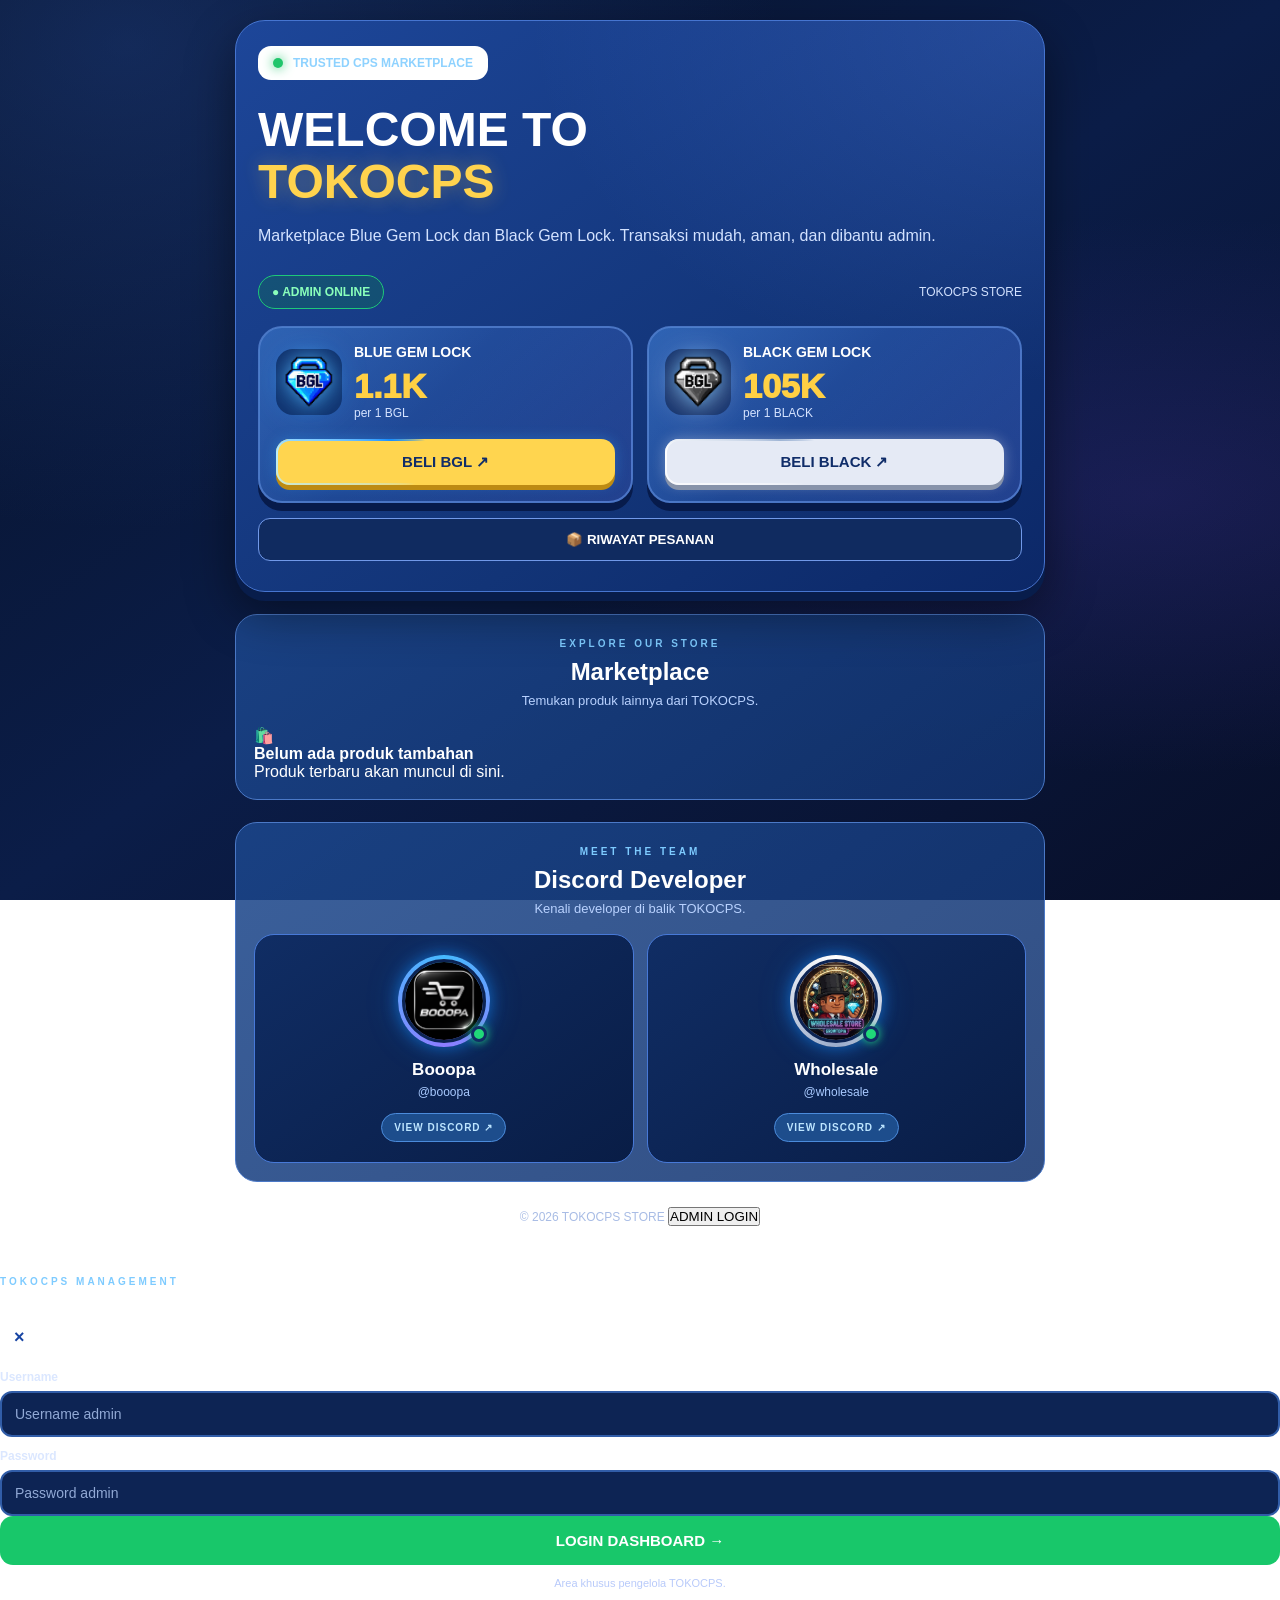
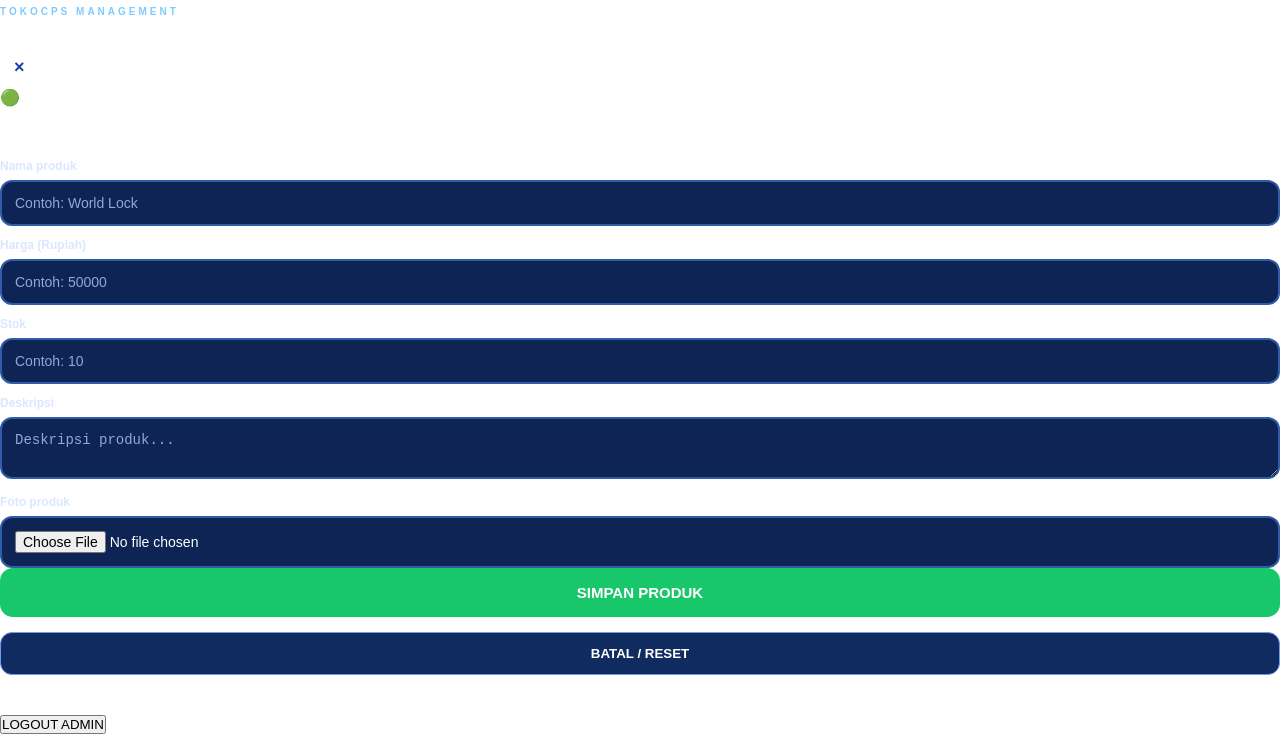
==== commit 8431036e: "Update index.html" ====
--- a/index.html
+++ b/index.html
@@ -1,39 +1,29 @@
-
 <!DOCTYPE html>
 <html lang="id">
 <head>
-  <meta charset="UTF-8">
-  <meta name="viewport" content="width=device-width, initial-scale=1.0">
-  <meta name="theme-color" content="#071229">
-  <title>TOKOCPS | Marketplace</title>
-  <link rel="stylesheet" href="style.css">
+<meta charset="UTF-8">
+<meta name="viewport" content="width=device-width, initial-scale=1.0">
+<meta name="theme-color" content="#071229">
+<title>TOKOCPS | Marketplace</title>
+<link rel="stylesheet" href="style.css">
 </head>
 <body>
 
-<!-- LOADING SCREEN -->
 <div class="loading-screen" id="loadingScreen">
   <div class="loader-logo">TOKOCPS</div>
   <div class="loader-line"><span></span></div>
   <p>PREPARING MARKETPLACE...</p>
 </div>
 
-<!-- CURSOR EFFECT -->
 <div class="cursor-glow" id="cursorGlow"></div>
-
-<!-- PARTICLES -->
 <div class="particles" id="particles"></div>
 
 <div class="page">
 
   <section class="hero">
     <div class="top-label"><span class="dot"></span> TRUSTED CPS MARKETPLACE</div>
-
     <h1>WELCOME TO<br><span>TOKOCPS</span></h1>
-
-    <p class="subtitle">
-      Marketplace Blue Gem Lock dan Black Gem Lock.
-      Transaksi mudah, aman, dan dibantu admin.
-    </p>
+    <p class="subtitle">Marketplace Blue Gem Lock dan Black Gem Lock. Transaksi mudah, aman, dan dibantu admin.</p>
 
     <div class="status-row">
       <span class="open-status">● ADMIN ONLINE</span>
@@ -41,52 +31,54 @@
     </div>
 
     <div class="products">
-
-      <!-- BGL -->
       <article class="product tilt-card">
         <div class="product-head">
           <div class="product-icon floating-bgl">
             <div class="icon-aura"></div>
             <img src="logo-bgl-black.png" alt="BGL">
           </div>
-
           <div class="product-info">
             <div class="product-name">BLUE GEM LOCK</div>
             <div class="price">1.1K</div>
             <div class="per">per 1 BGL</div>
           </div>
         </div>
-
-        <button class="buy buy-bgl" onclick="openOrder('BGL')">
-          BELI BGL ↗
-        </button>
+        <button class="buy buy-bgl" onclick="openOrder('BGL')">BELI BGL ↗</button>
       </article>
 
-      <!-- BLACK -->
       <article class="product tilt-card">
         <div class="product-head">
           <div class="product-icon floating-black">
             <div class="icon-aura"></div>
             <img src="logo-black.png" alt="BLACK">
           </div>
-
           <div class="product-info">
             <div class="product-name">BLACK GEM LOCK</div>
             <div class="price">105K</div>
             <div class="per">per 1 BLACK</div>
           </div>
         </div>
-
-        <button class="buy buy-black" onclick="openOrder('BLACK')">
-          BELI BLACK ↗
-        </button>
+        <button class="buy buy-black" onclick="openOrder('BLACK')">BELI BLACK ↗</button>
       </article>
-
-    </div>
-
-    <button class="history-button" onclick="showHistory()">
-      📦 RIWAYAT PESANAN
-    </button>
+    </div>
+
+    <button class="history-button" onclick="showHistory()">📦 RIWAYAT PESANAN</button>
+  </section>
+
+  <!-- MARKETPLACE PRODUK TAMBAHAN -->
+  <section class="section marketplace-section" id="marketplace">
+    <div class="section-heading">
+      <span class="section-kicker">EXPLORE OUR STORE</span>
+      <h2>Marketplace</h2>
+      <p>Temukan produk lainnya dari TOKOCPS.</p>
+    </div>
+
+    <div class="market-grid" id="marketGrid"></div>
+    <div class="market-empty" id="marketEmpty">
+      <div>🛍️</div>
+      <b>Belum ada produk tambahan</b>
+      <p>Produk terbaru akan muncul di sini.</p>
+    </div>
   </section>
 
   <!-- DEVELOPER -->
@@ -98,7 +90,6 @@
     </div>
 
     <div class="developer-list">
-
       <a class="developer-card" href="https://discord.com/users/1290216319265931326" target="_blank" rel="noopener noreferrer">
         <div class="developer-avatar avatar-booopa">
           <img src="avatar-booopa.PNG" alt="Foto profil Booopa">
@@ -118,48 +109,117 @@
         <div class="developer-tag">@wholesale</div>
         <span class="developer-link">VIEW DISCORD ↗</span>
       </a>
-
     </div>
   </section>
 
-  <div class="footer">© 2026 TOKOCPS STORE</div>
+  <div class="footer">
+    © 2026 TOKOCPS STORE
+    <button class="admin-login-trigger" onclick="openAdminLogin()">ADMIN LOGIN</button>
+  </div>
+</div>
+
+<!-- ADMIN LOGIN -->
+<div class="admin-overlay" id="adminLoginOverlay">
+  <div class="admin-panel login-panel">
+    <div class="admin-top">
+      <div>
+        <span class="section-kicker">TOKOCPS MANAGEMENT</span>
+        <h2>Admin Login</h2>
+      </div>
+      <button class="close" onclick="closeAdminLogin()">×</button>
+    </div>
+
+    <label class="field-label" for="adminUsername">Username</label>
+    <input class="field-input" id="adminUsername" autocomplete="username" placeholder="Username admin">
+
+    <label class="field-label" for="adminPassword">Password</label>
+    <input class="field-input" id="adminPassword" type="password" autocomplete="current-password" placeholder="Password admin">
+
+    <p class="admin-error" id="adminLoginError"></p>
+    <button class="order-submit" onclick="adminLogin()">LOGIN DASHBOARD →</button>
+    <p class="order-note">Area khusus pengelola TOKOCPS.</p>
+  </div>
+</div>
+
+<!-- ADMIN DASHBOARD -->
+<div class="admin-overlay" id="adminDashboard">
+  <div class="admin-panel dashboard-panel">
+    <div class="admin-top">
+      <div>
+        <span class="section-kicker">TOKOCPS MANAGEMENT</span>
+        <h2>Admin Dashboard</h2>
+      </div>
+      <button class="close" onclick="closeAdminDashboard()">×</button>
+    </div>
+
+    <div class="admin-welcome">
+      <span>🟢</span>
+      <div><b>Admin aktif</b><small>Kelola produk marketplace kamu.</small></div>
+    </div>
+
+    <form id="productForm">
+      <input type="hidden" id="editProductId">
+
+      <h3 class="admin-form-title" id="productFormTitle">Tambah Produk Baru</h3>
+
+      <label class="field-label" for="productName">Nama produk</label>
+      <input class="field-input" id="productName" maxlength="60" required placeholder="Contoh: World Lock">
+
+      <label class="field-label" for="productPrice">Harga (Rupiah)</label>
+      <input class="field-input" id="productPrice" type="number" min="1" max="999999999" required placeholder="Contoh: 50000">
+
+      <label class="field-label" for="productStock">Stok</label>
+      <input class="field-input" id="productStock" type="number" min="0" max="999999" required placeholder="Contoh: 10">
+
+      <label class="field-label" for="productDescription">Deskripsi</label>
+      <textarea class="field-input admin-textarea" id="productDescription" maxlength="300" placeholder="Deskripsi produk..."></textarea>
+
+      <label class="field-label" for="productImage">Foto produk</label>
+      <input class="field-input file-input" id="productImage" type="file" accept="image/*">
+      <img id="productPreview" class="product-preview" alt="Preview produk" hidden>
+
+      <div class="admin-form-actions">
+        <button class="order-submit" type="submit" id="saveProductButton">SIMPAN PRODUK</button>
+        <button class="history-button cancel-edit-button" type="button" onclick="resetProductForm()">BATAL / RESET</button>
+      </div>
+    </form>
+
+    <div class="admin-product-heading">
+      <h3>Daftar Produk</h3>
+      <span id="adminProductCount">0 produk</span>
+    </div>
+    <div id="adminProductList" class="admin-product-list"></div>
+
+    <button class="admin-logout" onclick="adminLogout()">LOGOUT ADMIN</button>
+  </div>
 </div>
 
 <!-- ORDER OVERLAY -->
 <div class="order-overlay" id="orderOverlay" onclick="if(event.target===this)closeOrder()">
   <div class="order-sheet">
-
     <div class="sheet-head">
       <h2 id="sheetTitle">Checkout TOKOCPS</h2>
       <button class="close" onclick="closeOrder()">×</button>
     </div>
 
     <div id="checkoutForm">
-
       <div class="step-card">
         <h3>1. Pilih Transaksi</h3>
         <div class="choice-grid">
           <button class="choice active" id="buyChoice" onclick="setTransaction('Beli')">
-            <strong>🛒 Beli</strong><br>
-            <small>Beli item dari admin</small>
+            <strong>🛒 Beli</strong><br><small>Beli item dari admin</small>
           </button>
-
           <button class="choice" id="sellChoice" onclick="setTransaction('Jual')">
-            <strong>💰 Jual</strong><br>
-            <small>Jual item ke admin</small>
+            <strong>💰 Jual</strong><br><small>Jual item ke admin</small>
           </button>
         </div>
       </div>
 
       <div class="step-card">
         <h3>2. Jumlah Item</h3>
-
         <div class="item-row">
           <div class="item-icon"><img src="logo-bgl-black.png" alt="BGL"></div>
-          <div class="item-info">
-            <strong>Blue Gem Lock</strong>
-            <small id="priceBGL">Rp1.100 / item</small>
-          </div>
+          <div class="item-info"><strong>Blue Gem Lock</strong><small id="priceBGL">Rp1.100 / item</small></div>
           <div class="quantity">
             <button class="qty-btn" onclick="changeQty('BGL',-1)">−</button>
             <span class="qty-value" id="qtyBGL">0</span>
@@ -169,10 +229,7 @@
 
         <div class="item-row">
           <div class="item-icon"><img src="logo-black.png" alt="BLACK"></div>
-          <div class="item-info">
-            <strong>Black Gem Lock</strong>
-            <small id="priceBLACK">Rp105.000 / item</small>
-          </div>
+          <div class="item-info"><strong>Black Gem Lock</strong><small id="priceBLACK">Rp105.000 / item</small></div>
           <div class="quantity">
             <button class="qty-btn" onclick="changeQty('BLACK',-1)">−</button>
             <span class="qty-value" id="qtyBLACK">0</span>
@@ -183,7 +240,6 @@
         <div id="sellFields" style="display:none">
           <label class="field-label" for="world">World tempat transaksi</label>
           <input class="field-input" id="world" placeholder="Contoh: TOKOCPS">
-
           <label class="field-label" for="owner">Nama owner / GrowID</label>
           <input class="field-input" id="owner" placeholder="Masukkan nama owner">
         </div>
@@ -192,22 +248,13 @@
       <div class="step-card">
         <h3>3. Pilih Admin</h3>
         <div class="admin-list">
-          <button class="admin-card active" id="admin1" onclick="selectAdmin(1)">
-            🟢 <b>Booopa</b><br><small>QRIS SehatCare</small>
-          </button>
-
-          <button class="admin-card" id="admin2" onclick="selectAdmin(2)">
-            🟢 <b>Wholesale</b><br><small>QRIS Wholesale</small>
-          </button>
+          <button class="admin-card active" id="admin1" onclick="selectAdmin(1)">🟢 <b>Booopa</b><br><small>QRIS SehatCare</small></button>
+          <button class="admin-card" id="admin2" onclick="selectAdmin(2)">🟢 <b>Wholesale</b><br><small>QRIS Wholesale</small></button>
         </div>
       </div>
 
       <div class="summary-card">
-        <div class="summary-head">
-          <small>RINGKASAN PESANAN</small>
-          <h3>Detail Checkout</h3>
-        </div>
-
+        <div class="summary-head"><small>RINGKASAN PESANAN</small><h3>Detail Checkout</h3></div>
         <div class="summary-body">
           <div class="summary-line"><span>Jenis transaksi</span><strong id="sumType">Beli</strong></div>
           <div class="summary-line"><span>Jumlah BGL</span><strong id="sumBGL">0</strong></div>
@@ -217,51 +264,30 @@
         </div>
       </div>
 
-      <button class="order-submit" onclick="submitOrder()">
-        LANJUTKAN PEMBAYARAN →
-      </button>
-
+      <button class="order-submit" onclick="submitOrder()">LANJUTKAN PEMBAYARAN →</button>
       <p class="order-note">Pastikan jumlah dan admin sudah benar sebelum melanjutkan.</p>
     </div>
 
-    <!-- PAYMENT -->
     <div id="paymentPage" style="display:none">
       <div class="step-card">
         <div class="qris-title">SCAN QRIS UNTUK MEMBAYAR</div>
         <div class="qris-amount" id="paymentAmount">Rp0</div>
         <div class="order-id" id="paymentOrderId"></div>
         <img class="qris-image" id="qrisImage" src="" alt="QRIS Admin">
-
-        <p class="payment-description">
-          Scan QRIS menggunakan aplikasi pembayaran kamu.
-          Setelah membayar, tekan tombol di bawah untuk mengirim konfirmasi kepada admin.
-        </p>
-      </div>
-
-      <button class="order-submit" onclick="sendProof()">
-        KIRIM KONFIRMASI KE WHATSAPP
-      </button>
-
+        <p class="payment-description">Scan QRIS menggunakan aplikasi pembayaran kamu. Setelah membayar, tekan tombol di bawah untuk mengirim konfirmasi kepada admin.</p>
+      </div>
+      <button class="order-submit" onclick="sendProof()">KIRIM KONFIRMASI KE WHATSAPP</button>
       <button class="history-button" onclick="showHistory()">LIHAT RIWAYAT PESANAN</button>
       <button class="history-button" onclick="backToCheckout()">KEMBALI KE CHECKOUT</button>
-
-      <p class="order-note">
-        Bukti pembayaran harus dilampirkan sendiri di chat WhatsApp.
-        Pembayaran tidak diverifikasi otomatis.
-      </p>
-    </div>
-
+      <p class="order-note">Bukti pembayaran harus dilampirkan sendiri di chat WhatsApp. Pembayaran tidak diverifikasi otomatis.</p>
+    </div>
   </div>
 </div>
 
 <!-- HISTORY OVERLAY -->
 <div class="history-overlay" id="historyOverlay" onclick="if(event.target===this)closeHistory()">
   <div class="order-sheet">
-    <div class="sheet-head">
-      <h2>Riwayat Pesanan</h2>
-      <button class="close" onclick="closeHistory()">×</button>
-    </div>
-
+    <div class="sheet-head"><h2>Riwayat Pesanan</h2><button class="close" onclick="closeHistory()">×</button></div>
     <div id="historyList"></div>
     <button class="history-button" onclick="closeHistory()">TUTUP</button>
   </div>
@@ -269,4 +295,4 @@
 
 <script src="script.js"></script>
 </body>
-</html>
+</html>
--- a/style.css
+++ b/style.css
@@ -1,403 +1,323 @@
+
 *{box-sizing:border-box;margin:0;padding:0}
 html{scroll-behavior:smooth}
 body{
  font-family:Arial,Helvetica,sans-serif;
  color:white;
+ min-height:100vh;
+ overflow-x:hidden;
  background:
  radial-gradient(ellipse at 10% 5%,#254b9b66,transparent 40%),
  radial-gradient(ellipse at 90% 55%,#593bba33,transparent 40%),
  linear-gradient(145deg,#071229,#0b1d48,#080f29);
- background-attachment:fixed;
-}
-body::before{
- content:"";position:fixed;inset:-50%;z-index:0;pointer-events:none;
- background:radial-gradient(circle at 30% 30%,#2879ff24,transparent 25%),radial-gradient(circle at 70% 60%,#8b5cff20,transparent 25%);
- animation:ambientMove 15s ease-in-out infinite alternate;
-}
-button{font-family:inherit;cursor:pointer;transition:transform .2s,filter .2s,box-shadow .2s}
+ background-attachment:fixed
+}
+button{font-family:inherit;cursor:pointer;transition:.2s}
 button:hover{filter:brightness(1.12)}
+a{color:inherit}
 .page{position:relative;z-index:1;width:100%;max-width:850px;margin:auto;padding:20px}
 
+/* LOADING */
+.loading-screen{
+ position:fixed;inset:0;z-index:10000;
+ display:flex;flex-direction:column;align-items:center;justify-content:center;
+ background:#050d20;transition:opacity .7s,visibility .7s
+}
+.loading-screen.hide{opacity:0;visibility:hidden;pointer-events:none}
+.loader-logo{
+ font-size:clamp(32px,8vw,54px);font-weight:1000;letter-spacing:5px;
+ color:#fff;text-shadow:0 0 12px #238dff,0 0 35px #238dff;
+ animation:loaderPulse 1.2s ease-in-out infinite alternate
+}
+.loader-line{width:180px;height:4px;margin-top:25px;background:#18345f;border-radius:20px;overflow:hidden}
+.loader-line span{display:block;width:40%;height:100%;background:#62c4ff;box-shadow:0 0 15px #62c4ff;animation:loaderMove 1.1s ease-in-out infinite}
+.loading-screen p{margin-top:14px;color:#8ebfff;font-size:10px;letter-spacing:3px}
+
+/* CURSOR */
+.cursor-glow{
+ position:fixed;left:0;top:0;width:24px;height:24px;
+ border:1px solid #65c7ff;border-radius:50%;pointer-events:none;
+ z-index:9999;opacity:0;transform:translate(-50%,-50%);
+ box-shadow:0 0 12px #168dff,0 0 28px #168dff55;
+ transition:width .18s,height .18s,opacity .2s,background .2s
+}
+.cursor-glow.active{opacity:1}
+.cursor-glow.hover{width:42px;height:42px;background:#46aaff22}
+.cursor-trail{
+ position:fixed;width:6px;height:6px;border-radius:50%;
+ pointer-events:none;z-index:9998;background:#78d4ff;
+ box-shadow:0 0 10px #168dff,0 0 20px #168dff;
+ animation:trailFade .65s ease-out forwards
+}
+
 /* PARTICLES */
-#tokocpsParticles{position:fixed;inset:0;z-index:0;pointer-events:none;overflow:hidden}
+.particles{position:fixed;inset:0;z-index:0;pointer-events:none;overflow:hidden}
 .particle{
- position:absolute;bottom:-20px;border-radius:50%;
- background:#78baff;box-shadow:0 0 12px #478aff;
- opacity:0;animation:particleFloat linear infinite;
-}
-@keyframes particleFloat{
- 0%{transform:translateY(0) translateX(0);opacity:0}
- 15%{opacity:.65}85%{opacity:.45}
- 100%{transform:translateY(-110vh) translateX(45px);opacity:0}
-}
-@keyframes ambientMove{
- from{transform:translate(-3%,-2%) scale(1)}
- to{transform:translate(3%,3%) scale(1.15)}
+ position:absolute;width:3px;height:3px;border-radius:50%;
+ background:#8acbff;box-shadow:0 0 10px #3b9cff;
+ opacity:0;animation:particleFloat linear infinite
 }
 
 /* HERO */
 .hero{
- position:relative;overflow:hidden;
  padding:25px 22px 30px;border-radius:30px;
  background:radial-gradient(ellipse at 100% 0%,#638fff35,transparent 45%),linear-gradient(145deg,#1d4699,#123477 65%,#0c2868);
  border:1px solid #4675d0;
- box-shadow:0 9px 0 #081d4b,0 20px 50px #0007,0 0 35px #337dff22;
- animation:heroAppear .8s ease both;
-}
-.hero::before{
- content:"";position:absolute;width:180px;height:180px;
- right:-70px;top:-80px;border-radius:50%;
- background:#75aaff24;filter:blur(30px);
- animation:heroGlow 5s ease-in-out infinite alternate;
- pointer-events:none;
-}
-@keyframes heroAppear{
- from{opacity:0;transform:translateY(25px)}
- to{opacity:1;transform:translateY(0)}
-}
-@keyframes heroGlow{
- to{transform:translate(-35px,40px) scale(1.4);opacity:.5}
+ box-shadow:0 9px 0 #081d4b,0 20px 50px #0007;
+ position:relative;overflow:hidden
+}
+.hero:before{
+ content:"";position:absolute;inset:-50%;
+ background:linear-gradient(115deg,transparent 43%,#ffffff09 50%,transparent 57%);
+ transform:translateX(-60%);animation:heroShine 9s linear infinite;pointer-events:none
 }
 .top-label{
  display:inline-flex;align-items:center;gap:10px;padding:10px 15px;
  border-radius:13px;color:#8ed2ff;background:white;
- font-size:12px;font-weight:900
-}
-.dot{
- width:10px;height:10px;background:#20c56b;border-radius:50%;
- box-shadow:0 0 12px #20c56b;animation:onlinePulse 1.8s infinite
-}
-@keyframes onlinePulse{
- 50%{box-shadow:0 0 20px #20c56b;transform:scale(1.15)}
-}
-h1{margin-top:24px;font-size:clamp(32px,7vw,48px);line-height:1.08}
-h1 span{color:#ffd34e}
-.subtitle{margin-top:16px;color:#d3e2ff;font-size:16px;line-height:1.5}
+ font-size:12px;font-weight:900;position:relative
+}
+.dot{width:10px;height:10px;background:#20c56b;border-radius:50%;box-shadow:0 0 12px #20c56b}
+h1{margin-top:24px;font-size:clamp(32px,7vw,48px);line-height:1.08;position:relative}
+h1 span{color:#ffd34e;text-shadow:0 0 20px #ffd34e55}
+.subtitle{margin-top:16px;color:#d3e2ff;font-size:16px;line-height:1.5;position:relative}
 .status-row{display:flex;justify-content:space-between;align-items:center;flex-wrap:wrap;gap:12px;margin:27px 0 17px}
 .open-status{color:#8affbb;background:#0c774b55;border:1px solid #1ec879;border-radius:30px;padding:9px 13px;font-size:12px;font-weight:bold}
-.products{display:grid;grid-template-columns:1fr 1fr;gap:14px}
+.store-label{color:#d3e2ff;font-size:12px}
+
+/* PRODUCTS */
+.products{display:grid;grid-template-columns:1fr 1fr;gap:14px;perspective:900px}
 .product{
  min-width:0;padding:16px;border-radius:24px;
  background:linear-gradient(145deg,#2855a9,#173c83);
  border:2px solid #4975c4;box-shadow:0 8px 0 #071b4b;
- position:relative;overflow:hidden;
- transition:transform .3s,box-shadow .3s,border-color .3s
-}
-.product::after{
- content:"";position:absolute;top:-100%;left:-70%;width:45%;height:300%;
- transform:rotate(25deg);
- background:linear-gradient(90deg,transparent,#ffffff20,transparent);
- transition:left .7s;pointer-events:none
-}
-.product:hover::after{left:140%}
-.product:hover{transform:translateY(-6px);border-color:#8bb9ff;box-shadow:0 12px 25px #0005,0 0 20px #428cff44}
+ position:relative;transform-style:preserve-3d;
+ transition:transform .25s,border-color .3s,box-shadow .3s;
+ isolation:isolate
+}
+.product:after{
+ content:"";position:absolute;inset:-1px;border-radius:24px;
+ background:linear-gradient(135deg,#62c4ff44,transparent 45%,#8b72ff33);
+ z-index:-1;opacity:.5
+}
+.product:hover{border-color:#8bd8ff;box-shadow:0 8px 0 #071b4b,0 0 25px #168dff55}
 .product-head{display:flex;align-items:center;gap:12px}
-.product-icon{width:66px;height:66px;display:grid;place-items:center;flex-shrink:0;border-radius:17px;background:#102e68}
-.product-icon img{width:100%;height:100%;object-fit:contain;padding:5px}
-.product-info{flex:1;min-width:0}
+.product-icon{
+ width:66px;height:66px;display:grid;place-items:center;flex-shrink:0;
+ border-radius:17px;background:#102e68;position:relative;
+ transform:translateZ(20px);isolation:isolate
+}
+.product-icon img{
+ width:100%;height:100%;object-fit:contain;padding:5px;
+ position:relative;z-index:2;filter:drop-shadow(0 0 8px #62bfff88)
+}
+.icon-aura{
+ position:absolute;inset:5px;border-radius:50%;
+ background:#36aaff66;filter:blur(15px);z-index:0;
+ animation:auraPulse 2.5s ease-in-out infinite alternate
+}
+.floating-bgl img{animation:floatBGL 3.4s ease-in-out infinite}
+.floating-black img{animation:floatBLACK 4s ease-in-out infinite}
+.floating-black .icon-aura{background:#dceaff66}
+.product-info{flex:1;min-width:0;transform:translateZ(12px)}
 .product-name{font-size:14px;font-weight:800}
 .price{margin-top:7px;color:#ffd044;font-size:clamp(23px,5vw,34px);font-weight:1000}
 .per{font-size:12px;color:#d5e3ff}
-.buy{width:100%;margin-top:19px;padding:14px 8px;border:0;border-radius:14px;background:#ffd54f;color:#102d69;font-size:15px;font-weight:900;box-shadow:0 5px 0 #bd8b13}
-.buy:hover{box-shadow:0 5px 0 #bd8b13,0 0 20px #ffd54f55;transform:translateY(-2px)}
+
+/* BUY BUTTON - LIGHT ORBIT */
+.buy{
+ width:100%;margin-top:19px;padding:14px 8px;border:0;
+ border-radius:14px;position:relative;isolation:isolate;overflow:hidden;
+ color:#102d69;font-size:15px;font-weight:900;
+ background:#ffd54f;box-shadow:0 5px 0 #bd8b13;
+ transition:transform .2s,filter .2s,box-shadow .2s
+}
+.buy:before{
+ content:"";position:absolute;inset:-3px;border-radius:inherit;
+ background:conic-gradient(from 0deg,transparent 0 65%,#fff 76%,transparent 86% 100%);
+ animation:orbitLight 2.2s linear infinite;z-index:-2
+}
+.buy:after{
+ content:"";position:absolute;inset:2px;border-radius:12px;
+ background:inherit;z-index:-1
+}
+.buy-bgl{background:#ffd54f;box-shadow:0 5px 0 #bd8b13,0 0 14px #36aaff55}
+.buy-bgl:before{background:conic-gradient(from 0deg,transparent 0 65%,#b8edff 76%,#168dff 81%,transparent 88% 100%)}
+.buy-black{background:#e5eaf5;box-shadow:0 5px 0 #8793aa,0 0 14px #fff5}
+.buy-black:before{background:conic-gradient(from 0deg,transparent 0 65%,#fff 76%,#9fb5d5 81%,transparent 88% 100%)}
+.buy:hover{transform:translateY(-2px);filter:brightness(1.15);box-shadow:0 5px 0 #bd8b13,0 0 24px #6bc7ff99}
 .buy:active{transform:translateY(3px);box-shadow:none}
 
-/* AI SLIDER */
-.ai-banner{
- position:relative;margin-top:20px;height:76px;display:flex;
- align-items:center;padding:8px;border-radius:50px;
- border:2px solid #6384ff;
- background:linear-gradient(110deg,#10245c,#172e70,#10245c);
- background-size:200% 100%;color:white;
- box-shadow:0 0 18px #487aff33;overflow:hidden;touch-action:pan-y;
- animation:bannerShimmer 5s linear infinite
-}
-@keyframes bannerShimmer{to{background-position:200% 0}}
-.ai-swipe-knob{
- position:absolute;left:7px;top:50%;transform:translateY(-50%);
- width:52px;height:52px;display:grid;place-items:center;
- border-radius:50%;border:3px solid #568bff;
- background:linear-gradient(145deg,#426eff,#182f87);
- font-size:25px;z-index:2;touch-action:none;
- box-shadow:0 0 18px #578bff77
-}
-.ai-label{flex:1;text-align:center;pointer-events:none}
-.ai-label strong{font-size:14px}
-.ai-label small{display:block;margin-top:4px;color:#b8c9ff;font-size:10px}
-.ai-arrow{font-size:20px;padding-right:7px}
-.footer{position:relative;z-index:1;padding:25px 0;text-align:center;color:#a8bce5;font-size:12px;opacity:.8}
-
-.ico{width:1.2em;height:1.2em;flex-shrink:0;fill:none;stroke:currentColor;stroke-width:2.4;stroke-linecap:round;stroke-linejoin:round;vertical-align:-.22em}
-.buy,.order-submit,.discord-join{display:flex;align-items:center;justify-content:center;gap:8px}
-.buy .ico-arrow,.order-submit .ico-arrow,.discord-join .ico-arrow{transition:transform .25s}
-.buy:hover .ico-arrow,.order-submit:hover .ico-arrow,.discord-join:hover .ico-arrow{transform:translateX(4px)}
-.choice strong .ico{margin-right:4px}
-.ai-swipe-knob .ico{width:26px;height:26px;stroke-width:2.8;animation:arrowNudge 1.6s ease-in-out infinite}
-@keyframes arrowNudge{0%,100%{transform:translateX(-2px)}50%{transform:translateX(3px)}}
-.dev-go .ico{width:18px;height:18px;stroke-width:2.8;display:block}
-
-/* DISCORD DEVELOPER */
-.dev-section{margin-top:34px;animation:heroAppear .8s ease .2s both}
-.dev-title{display:flex;align-items:center;justify-content:center;gap:10px;font-size:13px;font-weight:900;letter-spacing:2px;color:#b9ccff;margin-bottom:6px}
-.dev-title::before,.dev-title::after{content:"";height:1px;flex:1;max-width:90px;background:linear-gradient(90deg,transparent,#4d6fbd)}
-.dev-title::after{transform:scaleX(-1)}
-.dev-sub{text-align:center;font-size:12px;color:#a8bce5;margin-bottom:16px}
-.dev-list{display:grid;grid-template-columns:1fr 1fr;gap:14px}
-.dev-card{
- position:relative;overflow:hidden;
- display:flex;align-items:center;gap:14px;min-width:0;
- padding:16px 18px;border-radius:22px;
- background:linear-gradient(145deg,#2855a9,#173c83);
- border:2px solid #4975c4;box-shadow:0 7px 0 #071b4b,0 14px 30px #0004;
- color:inherit;text-decoration:none;-webkit-tap-highlight-color:transparent;
+/* GENERAL BUTTONS */
+.history-button{
+ width:100%;margin-top:15px;padding:13px;
+ border:1px solid #7199e9;border-radius:12px;
+ background:#102b60;color:white;font-weight:bold
+}
+.history-button:hover{background:#19458f;box-shadow:0 0 18px #318bff55}
+.footer{text-align:center;color:#a8bce5;font-size:12px;padding:25px 0}
+
+/* SECTION */
+.section{
+ margin-top:22px;padding:18px;border-radius:22px;
+ background:linear-gradient(145deg,#1c478cdd,#12336fdd);
+ border:1px solid #4b79c7
+}
+.section h2{margin-bottom:12px}
+.section-heading{text-align:center;margin-bottom:18px}
+.section-kicker{font-size:10px;letter-spacing:3px;color:#7ecbff;font-weight:900}
+.section-heading h2{margin:7px 0;font-size:24px}
+.section-heading p{color:#b9d2ff;font-size:13px}
+
+/* DEVELOPER PROFILE */
+.developer-list{display:grid;grid-template-columns:1fr 1fr;gap:13px}
+.developer-card{
+ display:flex;flex-direction:column;align-items:center;text-align:center;
+ padding:20px 12px;border-radius:20px;text-decoration:none;color:white;
+ background:linear-gradient(145deg,#102d64,#091d46);
+ border:1px solid #4779d8;position:relative;overflow:hidden;
  transition:transform .3s,border-color .3s,box-shadow .3s
 }
-.dev-card::after{
- content:"";position:absolute;top:-100%;left:-70%;width:45%;height:300%;
- transform:rotate(25deg);
- background:linear-gradient(90deg,transparent,#ffffff20,transparent);
- transition:left .7s;pointer-events:none
-}
-.dev-card:hover::after{left:140%}
-.dev-card:hover,.dev-card:focus-visible{transform:translateY(-5px);border-color:#8bb9ff;outline:none;box-shadow:0 7px 0 #071b4b,0 14px 30px #0005,0 0 22px #428cff55}
-.dev-card:active{transform:translateY(2px) scale(.98)}
-.dev-go{margin-left:auto;flex-shrink:0;color:#d5e3ff;display:grid;place-items:center;width:34px;height:34px;border-radius:50%;background:#0d245466;border:1px solid #4975c4;transition:transform .25s,background .25s}
-.dev-card:hover .dev-go{transform:translateX(3px);background:#2f67d4}
-.dev-avatar{width:68px;height:68px;flex-shrink:0;object-fit:contain;display:block}
-.dev-info{min-width:0;flex:1}
-.dev-name-row{display:flex;align-items:center;flex-wrap:wrap;gap:8px}
-.dev-name{font-size:17px;font-weight:900;line-height:1.2;overflow-wrap:anywhere}
-.dev-name.green{color:#3ee07f;text-shadow:0 1px 0 #06361c;font-family:"Comic Sans MS","Trebuchet MS",Arial,sans-serif}
-.dev-name.red{color:#ff4d4d;letter-spacing:.5px;text-shadow:0 1px 0 #3a0b0b,0 0 12px #ff2a2a44}
-.dev-bio{display:flex;align-items:center;gap:6px;margin-top:7px;color:#c4d4f5;font-size:13px;overflow-wrap:anywhere}
-.dev-bio img{width:18px;height:16px;object-fit:contain;flex-shrink:0}
-
-/* ORDER SHEET */
-.order-overlay{
- position:fixed;inset:0;z-index:3000;background:#020819b8;
+.developer-card:before{
+ content:"";position:absolute;inset:-80%;
+ background:linear-gradient(120deg,transparent 45%,#70caff20 50%,transparent 55%);
+ transform:translateX(-60%);transition:transform .7s
+}
+.developer-card:hover:before{transform:translateX(60%)}
+.developer-card:hover{
+ transform:translateY(-6px);
+ border-color:#75caff;
+ box-shadow:0 0 25px #168dff55
+}
+.developer-avatar{
+ width:92px;height:92px;border-radius:50%;padding:4px;
+ position:relative;margin-bottom:13px;
+ background:conic-gradient(#45baff,#8d7dff,#45baff);
+ box-shadow:0 0 15px #168dff88,0 0 32px #168dff44;
+ animation:avatarFloat 3.5s ease-in-out infinite
+}
+.avatar-wholesale{animation-delay:-1.5s;background:conic-gradient(#fff,#9aaccb,#fff)}
+.developer-avatar img{
+ display:block;width:100%;height:100%;border-radius:50%;
+ object-fit:cover;border:3px solid #0c2454;background:#102d64
+}
+.online-indicator{
+ position:absolute;right:3px;bottom:5px;width:16px;height:16px;
+ border:3px solid #102d64;border-radius:50%;background:#20d879;
+ box-shadow:0 0 10px #20d879
+}
+.developer-name{font-size:17px;font-weight:900}
+.developer-tag{margin-top:5px;color:#a9caff;font-size:12px}
+.developer-link{
+ margin-top:14px;padding:8px 12px;border-radius:20px;
+ color:#bde5ff;background:#1d4d8c;border:1px solid #4b8bdb;
+ font-size:10px;font-weight:900;letter-spacing:1px
+}
+
+/* ORDER / HISTORY */
+.order-overlay,.history-overlay{
+ position:fixed;inset:0;z-index:3000;background:#020819d9;
  display:none;align-items:flex-end;justify-content:center;
- backdrop-filter:blur(12px)
-}
-.order-overlay.show{display:flex}
+ backdrop-filter:blur(10px)
+}
+.order-overlay.show,.history-overlay.show{display:flex}
 .order-sheet{
- width:100%;max-width:850px;height:90vh;max-height:95vh;
- background:linear-gradient(145deg,#102b60f5,#081b43f8);
- border:1px solid #4779d8;border-radius:32px 32px 0 0;
- overflow:hidden;display:flex;flex-direction:column;
- transform:translateY(100%);transition:transform .3s ease;
- backdrop-filter:blur(20px)
-}
-.order-overlay.show .order-sheet{transform:translateY(0);animation:sheetEntrance .4s cubic-bezier(.2,.8,.2,1)}
-@keyframes sheetEntrance{from{transform:translateY(100%)}to{transform:translateY(0)}}
-.sheet-head{flex-shrink:0;padding:17px 20px 20px;background:linear-gradient(135deg,#2365e8,#1744a3);border-bottom:2px solid #588aff}
-.drag-area{height:20px;display:flex;justify-content:center;touch-action:none}
-.drag-handle{width:88px;height:8px;border-radius:20px;background:#dce8ff}
-.sheet-heading{display:flex;align-items:center;gap:13px;margin-top:9px}
-.wa-logo{width:55px;height:55px;display:grid;place-items:center;border-radius:17px;background:#20c967;font-size:30px}
-.sheet-title{flex:1;min-width:0}
-.sheet-title small{font-size:11px;font-weight:900;color:#dbe7ff}
-.sheet-title h2{font-size:22px;margin:7px 0}
-.sheet-title p{font-size:12px;line-height:1.5;color:#dce7ff}
-.sheet-close{width:44px;height:44px;border:3px solid #ffd34e;border-radius:14px;background:white;color:#2362db;font-size:26px}
-.sheet-content{overflow-y:auto;padding:14px;flex:1}
+ width:100%;max-width:850px;height:92vh;max-height:95vh;
+ background:linear-gradient(145deg,#102b60,#081b43);
+ border:1px solid #4779d8;border-radius:28px 28px 0 0;
+ overflow:auto;padding:20px
+}
+.sheet-head{display:flex;align-items:center;justify-content:space-between;margin-bottom:18px}
+.sheet-head h2{font-size:21px}
+.close{border:0;border-radius:10px;padding:10px 14px;background:#fff;color:#1744a3;font-size:18px;font-weight:bold}
 .step-card{
  padding:15px;margin-bottom:14px;border:2px solid #4b79c7;
- border-radius:23px;
- background:linear-gradient(145deg,#1c478cdd,#12336fdd);
- box-shadow:0 6px 20px #0003
-}
-.step-heading{display:flex;align-items:center;gap:12px;margin-bottom:14px}
-.step-number{width:45px;height:45px;display:grid;place-items:center;background:#ffd34e;color:#102b62;border-radius:14px;font-size:21px;font-weight:900}
-.step-heading h3{font-size:17px;margin-bottom:4px}
-.step-heading p{font-size:12px;color:#c6d9ff}
+ border-radius:20px;background:linear-gradient(145deg,#1c478cdd,#12336fdd)
+}
+.step-card h3{font-size:16px;margin-bottom:12px}
 .choice-grid{display:grid;grid-template-columns:1fr 1fr;gap:10px}
-.choice{padding:14px;text-align:left;border:2px solid #315da8;border-radius:18px;background:#0d2454;color:white;min-height:90px}
-.choice.active{border:3px solid #62a0ff;background:#123778}
-.choice:hover,.admin-card:hover{transform:translateY(-3px);border-color:#79aaff}
-.choice strong{display:block;font-size:17px;margin-bottom:7px}
-.choice span{font-size:12px;color:#c4d7ff}
-.item-row{display:flex;align-items:center;gap:9px;padding:10px;margin-top:10px;border:1px solid #315ba3;border-radius:18px;background:#0d2454}
-.item-icon{width:52px;height:52px;flex-shrink:0;border-radius:13px;overflow:hidden;background:#173e88}
+.choice{padding:13px;text-align:left;border:2px solid #315da8;border-radius:15px;background:#0d2454;color:white}
+.choice.active{border-color:#62a0ff;background:#123778}
+.item-row{display:flex;align-items:center;gap:9px;padding:10px;margin-top:10px;border:1px solid #315ba3;border-radius:15px;background:#0d2454}
+.item-icon{width:48px;height:48px;flex-shrink:0;border-radius:12px;overflow:hidden;background:#173e88}
 .item-icon img{width:100%;height:100%;object-fit:contain;padding:4px}
 .item-info{flex:1;min-width:0}
-.item-info strong{font-size:14px}
 .item-info small{display:block;margin-top:5px;color:#bfd2f5;font-size:11px}
 .quantity{display:flex;align-items:center;gap:5px}
-.qty-btn{width:35px;height:42px;border:0;border-radius:12px;background:white;color:#1e5ed4;font-size:22px}
-.qty-value{width:42px;height:42px;display:grid;place-items:center;border:2px solid #315fae;border-radius:12px;font-weight:bold}
-.payment-select,.field-input{width:100%;padding:14px;border:2px solid #315da8;border-radius:14px;background:#0d2454;color:white;font-size:14px;outline:none;margin-top:8px}
+.qty-btn{width:32px;height:36px;border:0;border-radius:9px;background:white;color:#1e5ed4;font-size:20px}
+.qty-value{width:35px;text-align:center;font-weight:bold}
+.field-label{display:block;margin-top:12px;font-size:12px;font-weight:bold;color:#dbe7ff}
+.field-input{
+ width:100%;padding:13px;border:2px solid #315da8;border-radius:12px;
+ background:#0d2454;color:white;font-size:14px;margin-top:7px;outline:none
+}
 .field-input::placeholder{color:#91a9d5}
-.field-label{display:block;margin-top:13px;font-size:12px;font-weight:bold;color:#dbe7ff}
-.admin-list{display:grid;grid-template-columns:1fr 1fr;gap:9px}
-.admin-card{position:relative;display:flex;align-items:center;gap:8px;padding:11px 7px;border:2px solid #315da8;border-radius:16px;background:#0d2454;color:white;text-align:left;min-width:0}
-.admin-card.active{border:3px solid #62a0ff;background:#123778}
-.admin-card:disabled{opacity:.45}
-.admin-avatar{width:34px;height:34px;display:grid;place-items:center;border-radius:50%;background:#315da8}
-.admin-info{min-width:0;flex:1}
-.admin-name{font-size:11px;font-weight:900;overflow-wrap:anywhere}
-.verified{display:inline-grid;place-items:center;width:15px;height:15px;border-radius:50%;background:#2786ff;font-size:10px}
-.admin-status{font-size:10px;font-weight:bold;margin-top:5px}
-.online{color:#18d777;text-shadow:0 0 10px #18d77777}
-.offline{color:#9ba9c4}
-.admin-check{position:absolute;right:5px;top:5px;background:#13bd73;border-radius:50%;width:18px;height:18px;display:grid;place-items:center;font-size:11px}
-.summary-card{background:#f1f5ff;color:#10244b;border-radius:20px;overflow:hidden;margin-bottom:14px;box-shadow:0 10px 35px #0004}
-.summary-head{padding:15px;border-bottom:1px solid #d1def6}
+.summary-card{background:#f1f5ff;color:#10244b;border-radius:17px;overflow:hidden;margin-bottom:14px}
+.summary-head{padding:14px;border-bottom:1px solid #d1def6}
 .summary-head small{color:#2464dc;font-weight:900}
-.summary-head h3{font-size:21px;margin-top:6px}
-.summary-body{padding:12px 16px}
-.summary-line{display:flex;justify-content:space-between;gap:10px;padding:11px 0;border-bottom:1px dashed #c7d7f3;color:#52688f;font-size:13px}
-.summary-line strong{color:#10244b;text-align:right;overflow-wrap:anywhere}
-.summary-total{font-size:11px;color:#607394;padding-top:12px;line-height:1.5}
-.order-submit{width:100%;padding:16px;border:0;border-radius:15px;background:#18c76a;color:white;font-size:15px;font-weight:900;box-shadow:0 5px 0 #07894a}
-.order-submit:hover{box-shadow:0 5px 0 #07894a,0 0 25px #18c76a55;transform:translateY(-2px)}
+.summary-body{padding:12px 15px}
+.summary-line{display:flex;justify-content:space-between;gap:10px;padding:9px 0;border-bottom:1px dashed #c7d7f3;color:#52688f;font-size:13px}
+.summary-line strong{color:#10244b;text-align:right}
+.order-submit{width:100%;padding:16px;border:0;border-radius:13px;background:#18c76a;color:white;font-size:15px;font-weight:900}
+.order-submit:hover{box-shadow:0 0 22px #18c76a77}
 .order-note{text-align:center;font-size:11px;color:#b8cafa;padding:12px}
-
-/* TOKOCPS AI */
-.ai-panel{
- position:fixed;inset:0;z-index:5000;display:none;
- flex-direction:column;overflow:hidden;
- background:radial-gradient(ellipse at 50% 0%,#304d9633,transparent 45%),linear-gradient(145deg,#071229,#0b1530,#080d20);
- color:#eef3ff
-}
-.ai-panel.show{display:flex}
-.ai-head{min-height:85px;display:flex;align-items:center;gap:13px;padding:15px 20px;background:#081329ef;border-bottom:1px solid #263963;backdrop-filter:blur(20px)}
-.ai-head button{border:0;background:transparent;color:#e5edff;font-size:27px}
-.ai-head-info{flex:1;min-width:0}
-.ai-head-info strong{font-size:21px}
-.ai-head-info small{display:block;margin-top:5px;color:#a8b9dc;font-size:13px}
-.ai-online{display:inline-block;width:11px;height:11px;margin-right:6px;border-radius:50%;background:#20d889;box-shadow:0 0 12px #20d889}
-.ai-welcome{flex:1;overflow-y:auto;padding:20px;text-align:center}
-.ai-logo-large{
- width:115px;height:115px;margin:5px auto 30px;
- display:grid;place-items:center;border-radius:50%;
- border:7px solid transparent;
- background:linear-gradient(#101d42,#101d42) padding-box,conic-gradient(#39d9dc,#a4e889,#ffd34e,#8b5bff,#39d9dc) border-box;
- box-shadow:0 0 30px #526aff33;
- animation:logoGlow 3s ease-in-out infinite alternate,logoFloat 4s ease-in-out infinite
-}
-@keyframes logoGlow{to{box-shadow:0 0 40px #607aff88}}
-@keyframes logoFloat{0%,100%{transform:translateY(0)}50%{transform:translateY(-7px)}}
-.ai-logo-large span{font-size:53px;color:white}
-.ai-greeting{font-size:clamp(29px,7vw,42px);font-weight:900;line-height:1.2}
-.ai-greeting span{background:linear-gradient(90deg,#648cff,#c38bff,#ffd45d);background-clip:text;-webkit-background-clip:text;color:transparent}
-.ai-description{margin:22px auto;color:#9eafd2;font-size:15px;line-height:1.7;max-width:600px}
-.ai-price-chips{display:flex;justify-content:center;gap:9px;flex-wrap:wrap;margin:22px 0 30px}
-.ai-chip{padding:11px 14px;border:1px solid #29447c;border-radius:30px;background:#0c1935;color:#aebfe3;font-size:13px;font-weight:bold;transition:.25s}
-.ai-chip b{color:#ffd34e}
-.ai-chip .green{color:#22d58a}
-.ai-chip:hover{border-color:#759bff;box-shadow:0 0 15px #4d80ff33}
-.ai-cards{display:grid;grid-template-columns:1fr 1fr;gap:13px;text-align:left}
-.ai-card{min-height:150px;padding:18px;border:2px solid #314d85;border-radius:27px;background:linear-gradient(145deg,#16274c,#0c1935);color:white;text-align:left;box-shadow:0 6px 0 #030a18;transition:.25s}
-.ai-card:hover{transform:translateY(-5px);border-color:#789cff;box-shadow:0 8px 25px #416fff30}
-.ai-card:active{transform:scale(.97)}
-.ai-card-icon{width:55px;height:55px;display:grid;place-items:center;border-radius:18px;border:1px solid #293e70;background:#0b1836;font-size:29px;margin-bottom:18px}
-.ai-card strong{display:block;font-size:16px;margin-bottom:7px}
-.ai-card small{display:block;color:#9cafd3;font-size:12px;line-height:1.5}
-.ai-quick{display:flex;justify-content:center;flex-wrap:wrap;gap:9px;margin:25px 0 15px}
-.ai-quick button{padding:11px 15px;border:1px solid #2c447b;border-radius:30px;background:transparent;color:#e3eaff;font-size:13px}
-.ai-chat-area{display:none;flex:1;overflow-y:auto;padding:20px}
-.ai-chat-area.show{display:block}
-.ai-message{max-width:88%;width:fit-content;padding:13px 16px;margin-bottom:13px;border-radius:17px;font-size:14px;line-height:1.6;white-space:pre-wrap;overflow-wrap:anywhere;animation:messageAppear .3s ease both}
-@keyframes messageAppear{from{opacity:0;transform:translateY(10px)}to{opacity:1;transform:translateY(0)}}
-.ai-message.bot{background:#172746;color:#edf3ff;border-bottom-left-radius:4px}
-.ai-message.user{margin-left:auto;background:#355ac1;color:white;border-bottom-right-radius:4px}
-.ai-input-area{padding:12px 18px 18px;background:#071229}
-.ai-input-form{display:flex;align-items:center;gap:10px;padding:9px 12px;border:2px solid #263e75;border-radius:45px;background:#101d3d;box-shadow:0 4px 15px #0004}
-.ai-input-form:focus-within{border-color:#6695ff;box-shadow:0 0 20px #477dff30}
-.ai-add{width:38px;height:38px;flex-shrink:0;background:transparent;border:0;color:white;font-size:29px}
-.ai-input-form input{flex:1;min-width:0;padding:12px 5px;border:0;outline:none;background:transparent;color:white;font-size:15px}
-.ai-input-form input::placeholder{color:#7183aa}
-.ai-send{width:48px;height:48px;flex-shrink:0;border:0;border-radius:50%;background:linear-gradient(135deg,#477bff,#704cff);color:white;font-size:23px;box-shadow:0 0 15px #477bff55}
-.ai-send:disabled{opacity:.5}
-.ai-disclaimer{text-align:center;color:#7185ad;font-size:10px;margin-top:12px}
-
-/* DISCORD POPUP */
-#tokocpsDiscordPopup{position:fixed;inset:0;z-index:2000;display:none;align-items:center;justify-content:center;padding:16px;background:#0009;backdrop-filter:blur(12px)}
-#tokocpsDiscordPopup.show{display:flex}
-.discord-card{width:100%;max-width:350px;padding:22px;border-radius:23px;background:linear-gradient(145deg,#203d77,#10254e);border:1px solid #536fc0;text-align:center;box-shadow:0 20px 60px #0008,0 0 30px #5278ff33;animation:popupAppear .35s ease both}
-@keyframes popupAppear{from{opacity:0;transform:translateY(20px) scale(.95)}to{opacity:1;transform:translateY(0) scale(1)}}
-.discord-title{font-size:20px;font-weight:900;margin-bottom:10px}
-.discord-description{color:#c4d4f5;font-size:12px;line-height:1.5;margin-bottom:18px}
-.discord-join,.discord-later{display:block;width:100%;padding:13px;border:0;border-radius:12px;background:#5865f2;color:white;font-weight:bold;text-decoration:none}
-.discord-later{margin-top:9px;background:#ffffff13;color:white;border:1px solid #52658e}
-
-/* MOBILE */
-@media(max-width:640px){
- .dev-list{grid-template-columns:1fr}
+.qris-image{display:block;width:100%;max-width:340px;max-height:430px;object-fit:contain;margin:15px auto;background:white;border-radius:15px;padding:8px}
+.qris-title{text-align:center;color:#ffd34e;font-size:20px;font-weight:900}
+.qris-amount{text-align:center;font-size:26px;font-weight:900;margin:12px 0}
+.order-id{text-align:center;font-size:12px;color:#c6d9ff;overflow-wrap:anywhere}
+.payment-description{text-align:center;color:#d5e3ff;font-size:13px;line-height:1.6}
+.history-item{padding:14px;margin:12px 0;border:1px solid #4779d8;border-radius:14px;background:#0d2454}
+.history-item p{font-size:13px;color:#d5e3ff;margin-top:6px}
+.status{display:inline-block;margin-top:9px;padding:6px 9px;border-radius:20px;background:#705d16;color:#ffe17a;font-size:11px;font-weight:bold}
+.status.success{background:#0c774b;color:#8affbb}
+.status.rejected{background:#702929;color:#ffaaaa}
+
+/* ANIMATIONS */
+@keyframes floatBGL{
+ 0%,100%{transform:translateY(0) rotate(-4deg)}
+ 50%{transform:translateY(-10px) rotate(5deg)}
+}
+@keyframes floatBLACK{
+ 0%,100%{transform:translateY(-2px) rotate(4deg)}
+ 50%{transform:translateY(-12px) rotate(-5deg)}
+}
+@keyframes auraPulse{from{opacity:.45;transform:scale(.85)}to{opacity:1;transform:scale(1.18)}}
+@keyframes orbitLight{to{transform:rotate(360deg)}}
+@keyframes avatarFloat{0%,100%{transform:translateY(0)}50%{transform:translateY(-7px)}}
+@keyframes loaderPulse{from{opacity:.65;transform:scale(.98)}to{opacity:1;transform:scale(1.04)}}
+@keyframes loaderMove{from{transform:translateX(-110%)}to{transform:translateX(280%)}}
+@keyframes trailFade{0%{opacity:.9;transform:translate(-50%,-50%) scale(1)}100%{opacity:0;transform:translate(-50%,-50%) scale(.1)}}
+@keyframes particleFloat{
+ 0%{transform:translate3d(0,20px,0);opacity:0}
+ 15%{opacity:.65}
+ 85%{opacity:.5}
+ 100%{transform:translate3d(35px,-110vh,0);opacity:0}
+}
+@keyframes heroShine{0%{transform:translateX(-60%)}100%{transform:translateX(60%)}}
+
+@media(max-width:600px){
+ .cursor-glow,.cursor-trail{display:none}
 }
 @media(max-width:440px){
  .page{padding:10px}
- .hero{padding:17px 14px 21px;border-radius:24px}
- .top-label{padding:7px 10px;font-size:10px}
- h1{margin-top:17px;font-size:28px}
- .subtitle{font-size:13px}
- .status-row{margin:20px 0 13px}
- .open-status{padding:7px 9px;font-size:10px}
+ .hero{padding:18px 14px}
  .products{gap:8px}
- .product{padding:10px;border-radius:19px}
- .product-head{gap:8px}
+ .product{padding:10px}
  .product-icon{width:43px;height:43px}
- .product-name{font-size:11px}
- .price{font-size:clamp(15px,4.7vw,22px)}
- .per{font-size:10px}
- .buy{margin-top:13px;padding:10px 5px;font-size:12px}
- .ai-banner{height:65px}
- .ai-swipe-knob{width:45px;height:45px}
- .ai-label strong{font-size:12px}
- .dev-section{margin-top:26px}
- .dev-card{padding:13px 14px;gap:11px;border-radius:18px}
- .dev-avatar{width:58px;height:58px}
- .dev-name{font-size:15px}
- .dev-bio{font-size:12px}
- .order-sheet{height:92vh;border-radius:25px 25px 0 0}
- .sheet-head{padding:12px 14px}
- .sheet-heading{gap:9px}
- .wa-logo{width:45px;height:45px;font-size:25px}
- .sheet-title h2{font-size:18px}
- .sheet-title p{font-size:11px}
- .sheet-close{width:39px;height:39px}
- .sheet-content{padding:10px}
- .step-card{padding:12px}
- .admin-card{gap:5px;padding:9px 5px}
- .admin-avatar{width:28px;height:28px;font-size:14px}
- .admin-name{font-size:10px}
- .ai-head{min-height:80px;padding:12px 17px}
- .ai-head-info strong{font-size:19px}
- .ai-welcome{padding:8px 17px 12px}
- .ai-logo-large{width:105px;height:105px;margin-bottom:25px}
- .ai-logo-large span{font-size:46px}
- .ai-description{font-size:14px;margin:19px auto}
- .ai-price-chips{gap:7px;margin:18px 0 26px}
- .ai-chip{padding:9px 10px;font-size:11px}
- .ai-cards{gap:10px}
- .ai-card{min-height:145px;padding:13px;border-radius:23px}
- .ai-card-icon{width:48px;height:48px;font-size:25px;margin-bottom:15px}
- .ai-card strong{font-size:14px}
- .ai-card small{font-size:11px}
- .ai-quick{gap:7px;margin:22px 0 12px}
- .ai-quick button{padding:9px 12px;font-size:12px}
- .ai-input-area{padding:9px 12px 16px}
- .ai-input-form{gap:5px;padding:6px 9px}
- .ai-input-form input{font-size:14px}
- .ai-send{width:43px;height:43px}
-}
-@media(max-width:350px){
- .product{padding:8px}
- .product-icon{width:37px;height:37px}
- .product-name{font-size:10px}
- .price{font-size:15px}
- .admin-avatar{display:none}
- .ai-card{padding:10px}
- .ai-card strong{font-size:12px}
- .dev-avatar{width:50px;height:50px}
-}
-body.sheet-open{overflow:hidden}
-
+ .price{font-size:20px}
+ .buy{padding:11px 5px;font-size:12px}
+ .order-sheet{height:94vh;padding:13px}
+ .admin-list{gap:7px}
+ .admin-card{padding:10px 7px;font-size:12px}
+ .developer-list{gap:8px}
+ .developer-card{padding:16px 7px}
+ .developer-avatar{width:76px;height:76px}
+ .developer-name{font-size:15px}
+}
 @media(prefers-reduced-motion:reduce){
  *,*::before,*::after{
   animation-duration:.01ms!important;
   animation-iteration-count:1!important;
-  transition-duration:.01ms!important;
-  scroll-behavior:auto!important
+  scroll-behavior:auto!important;
+  transition-duration:.01ms!important
  }
-}+}
